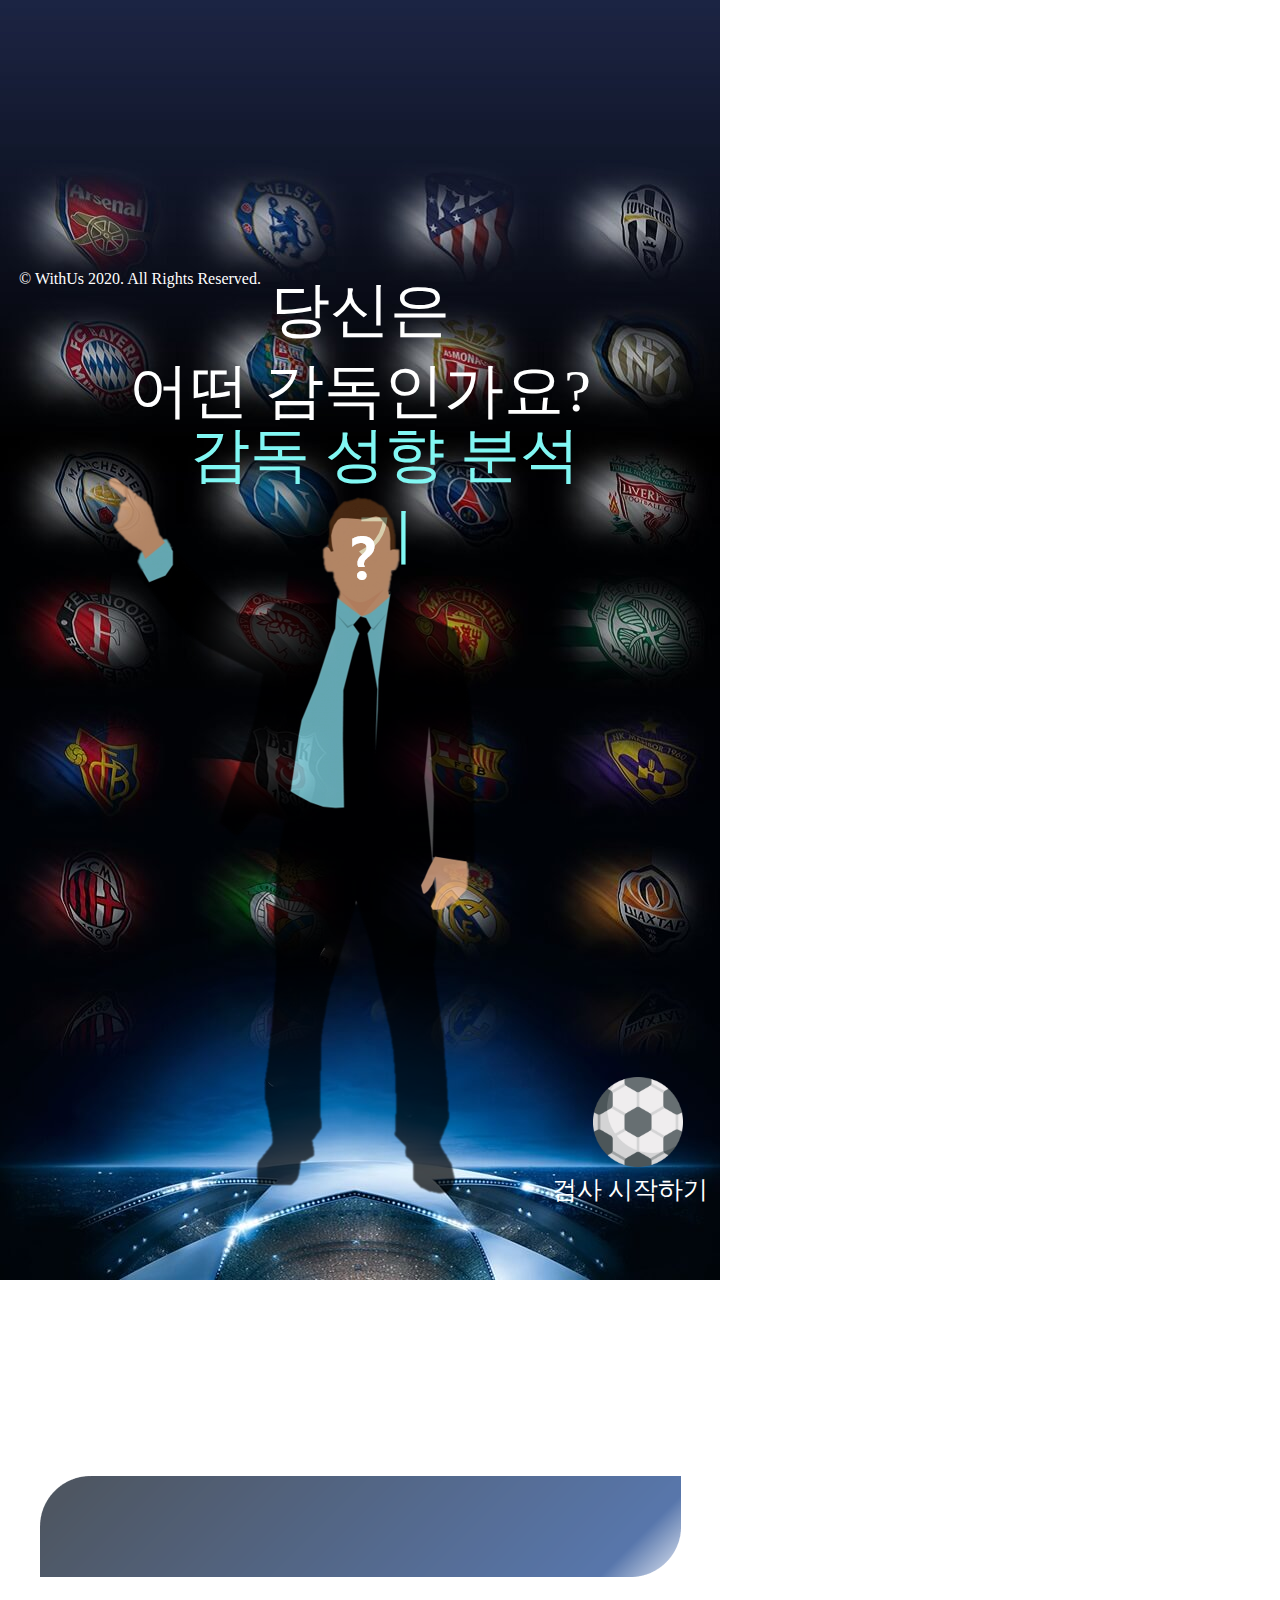
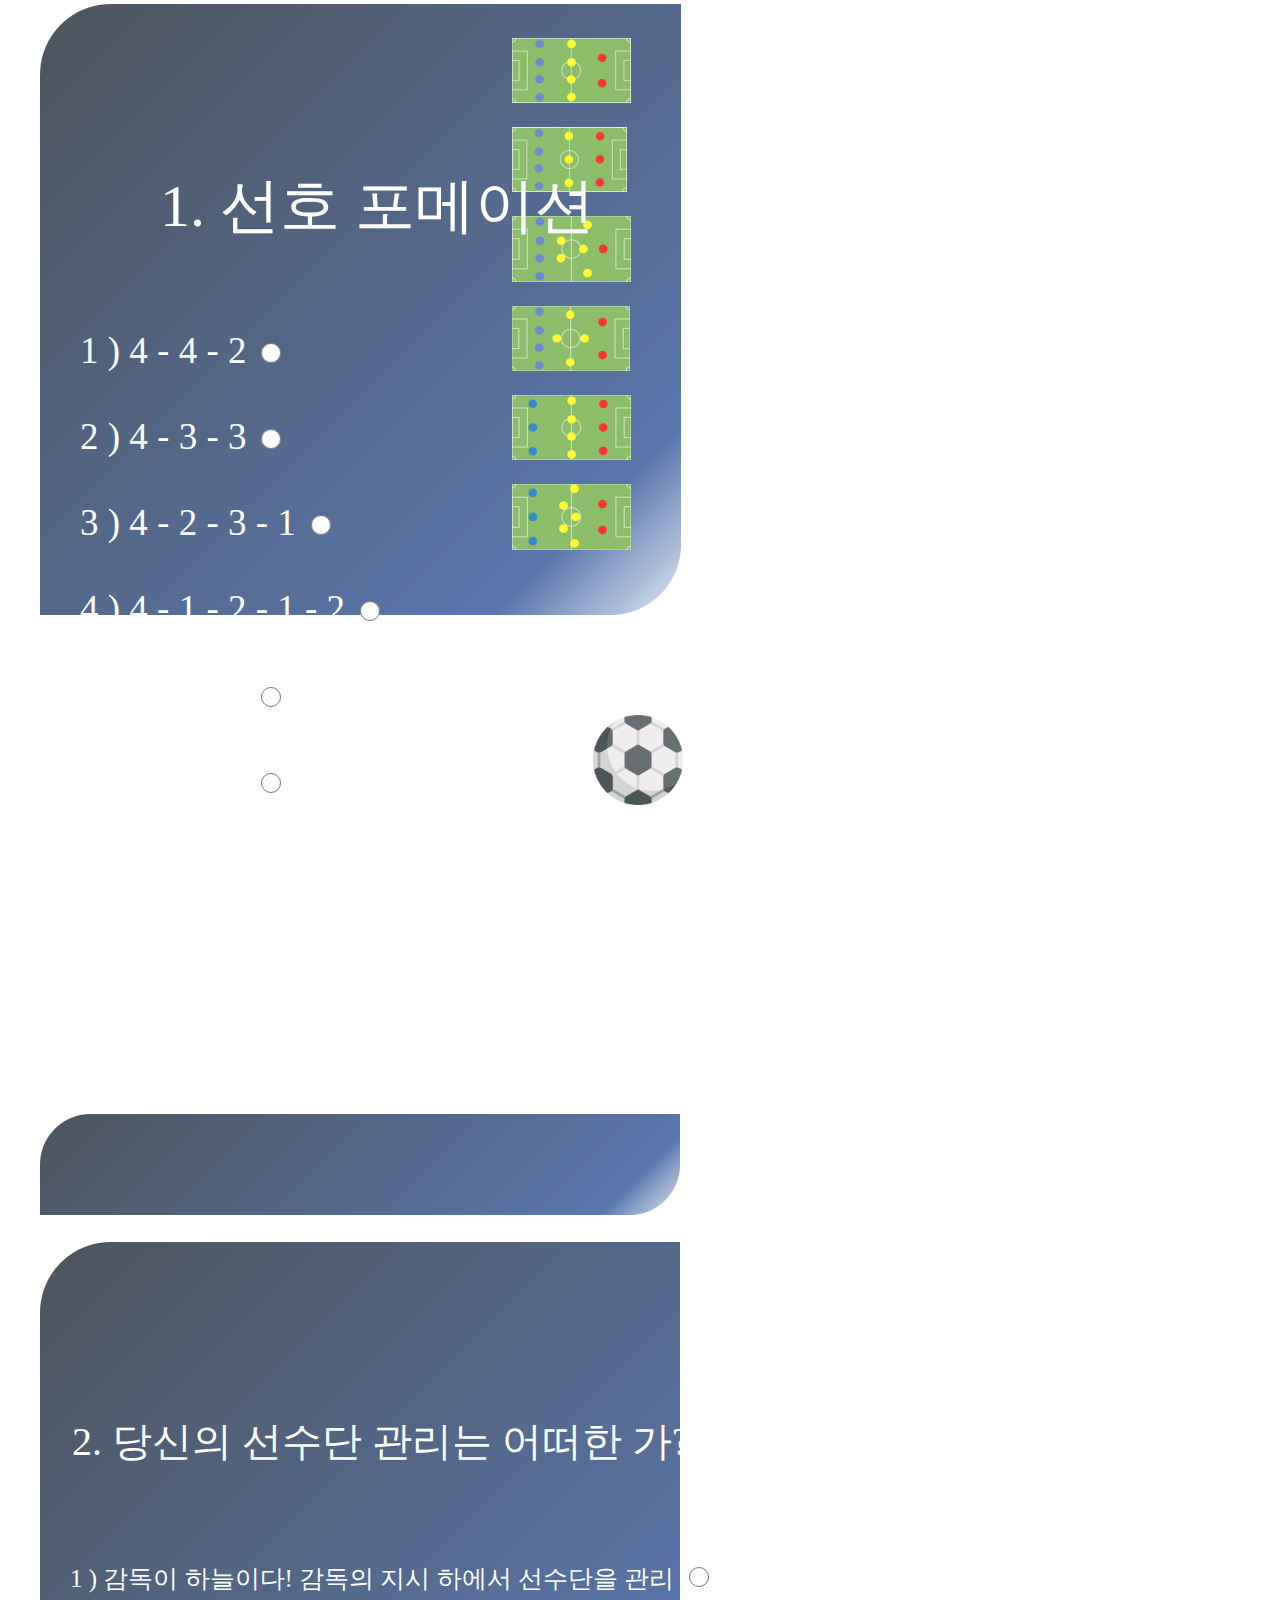
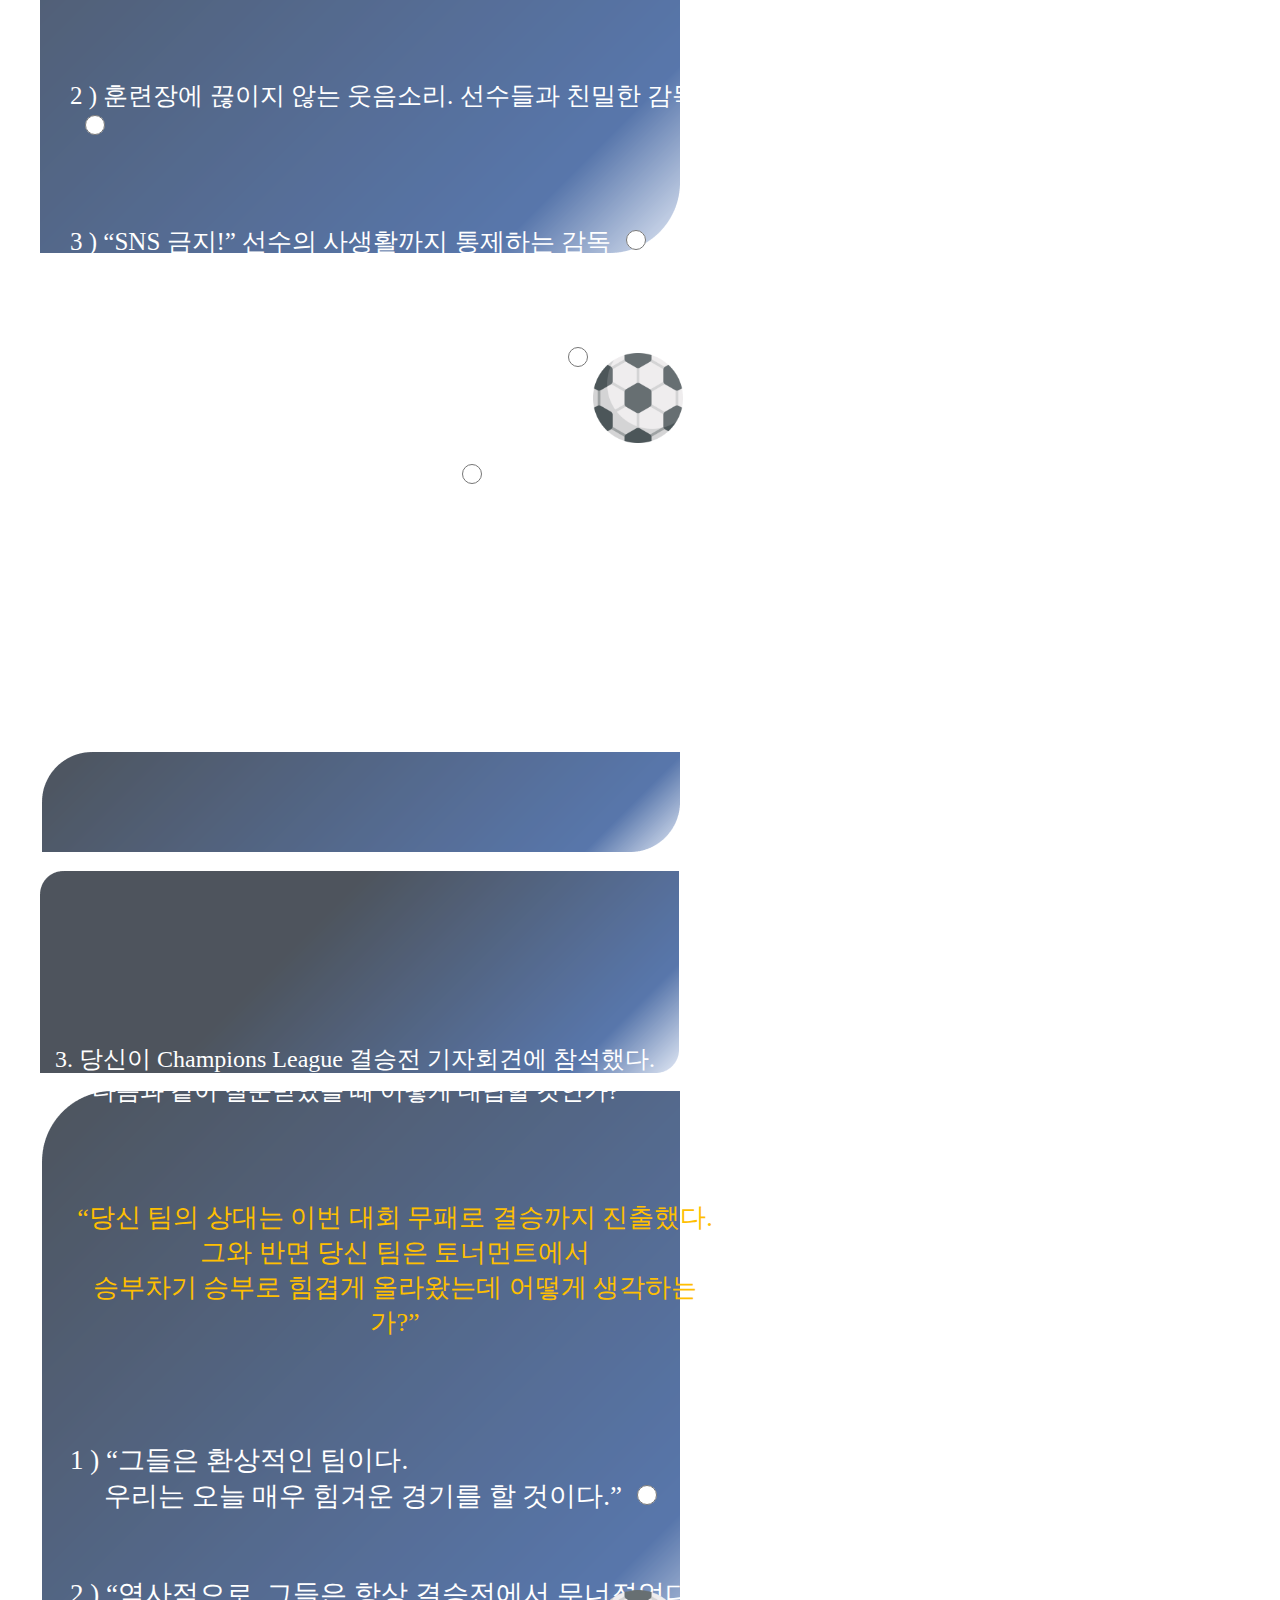
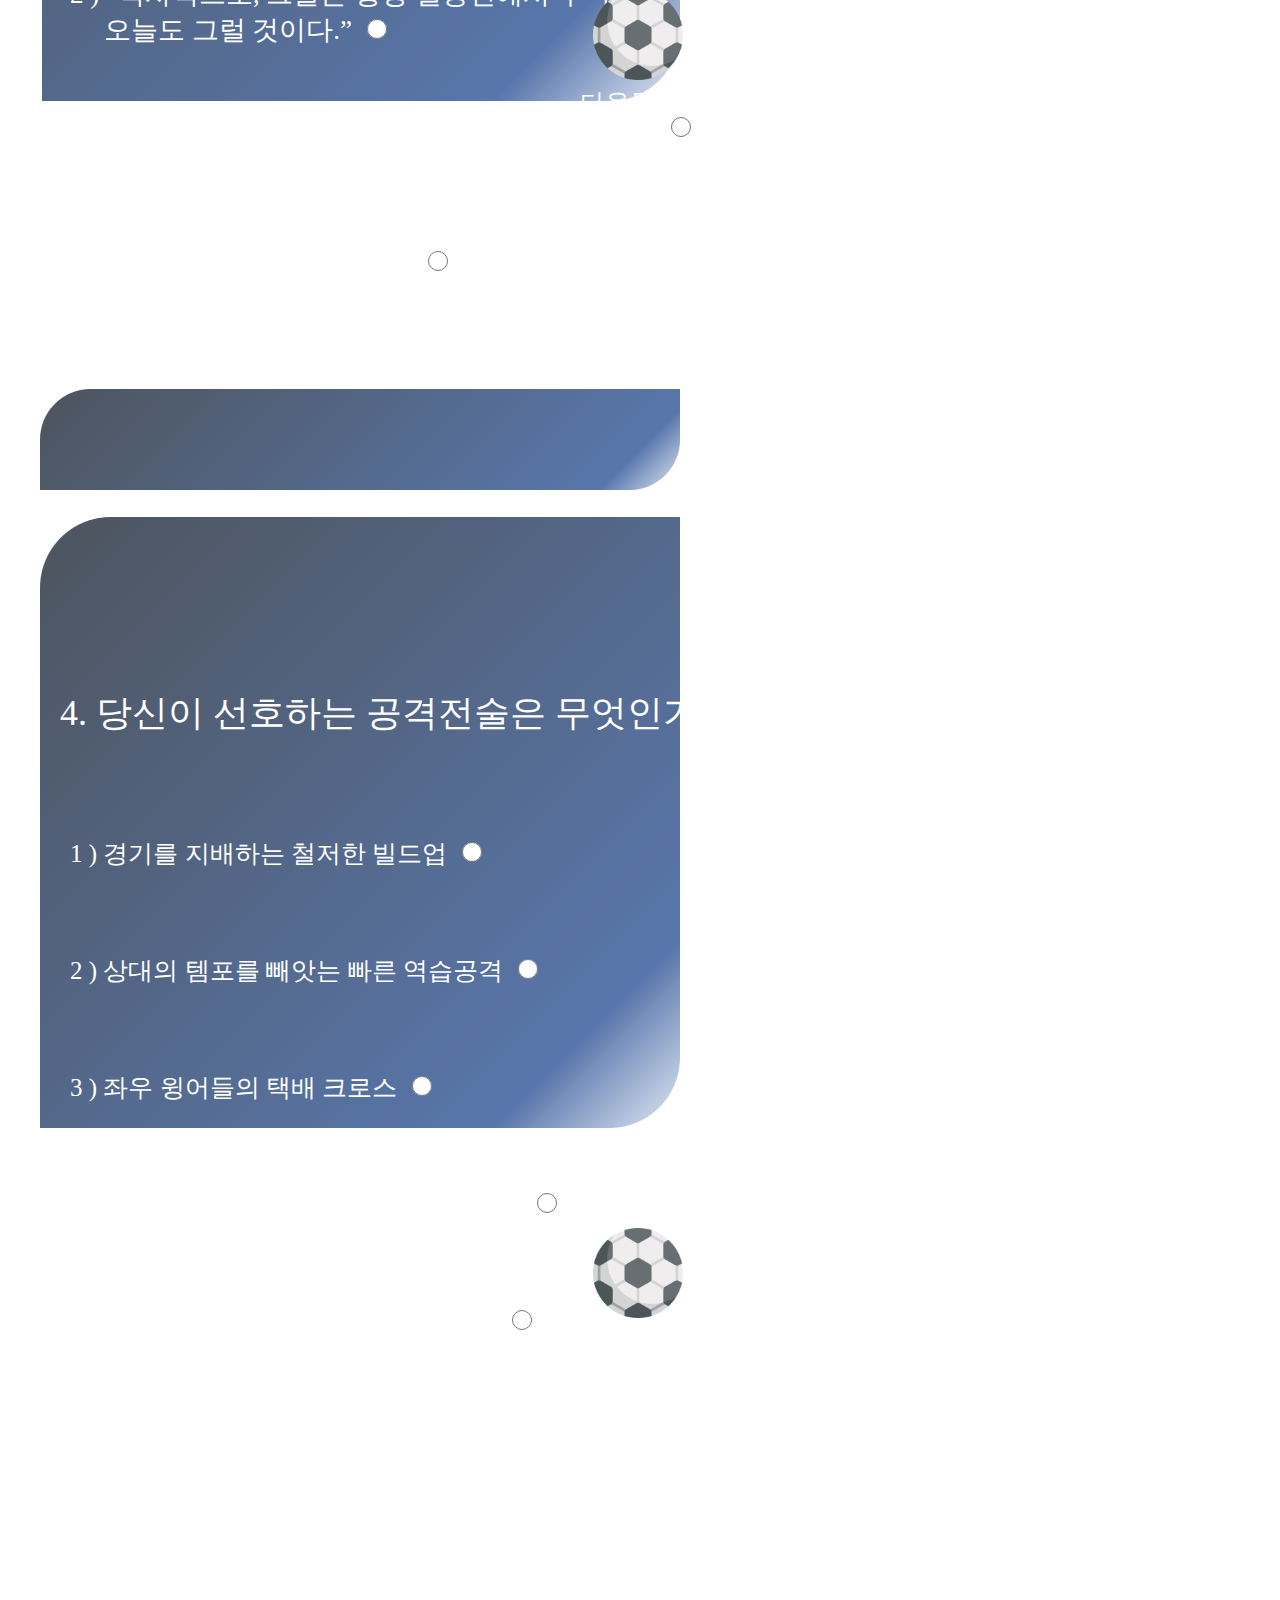
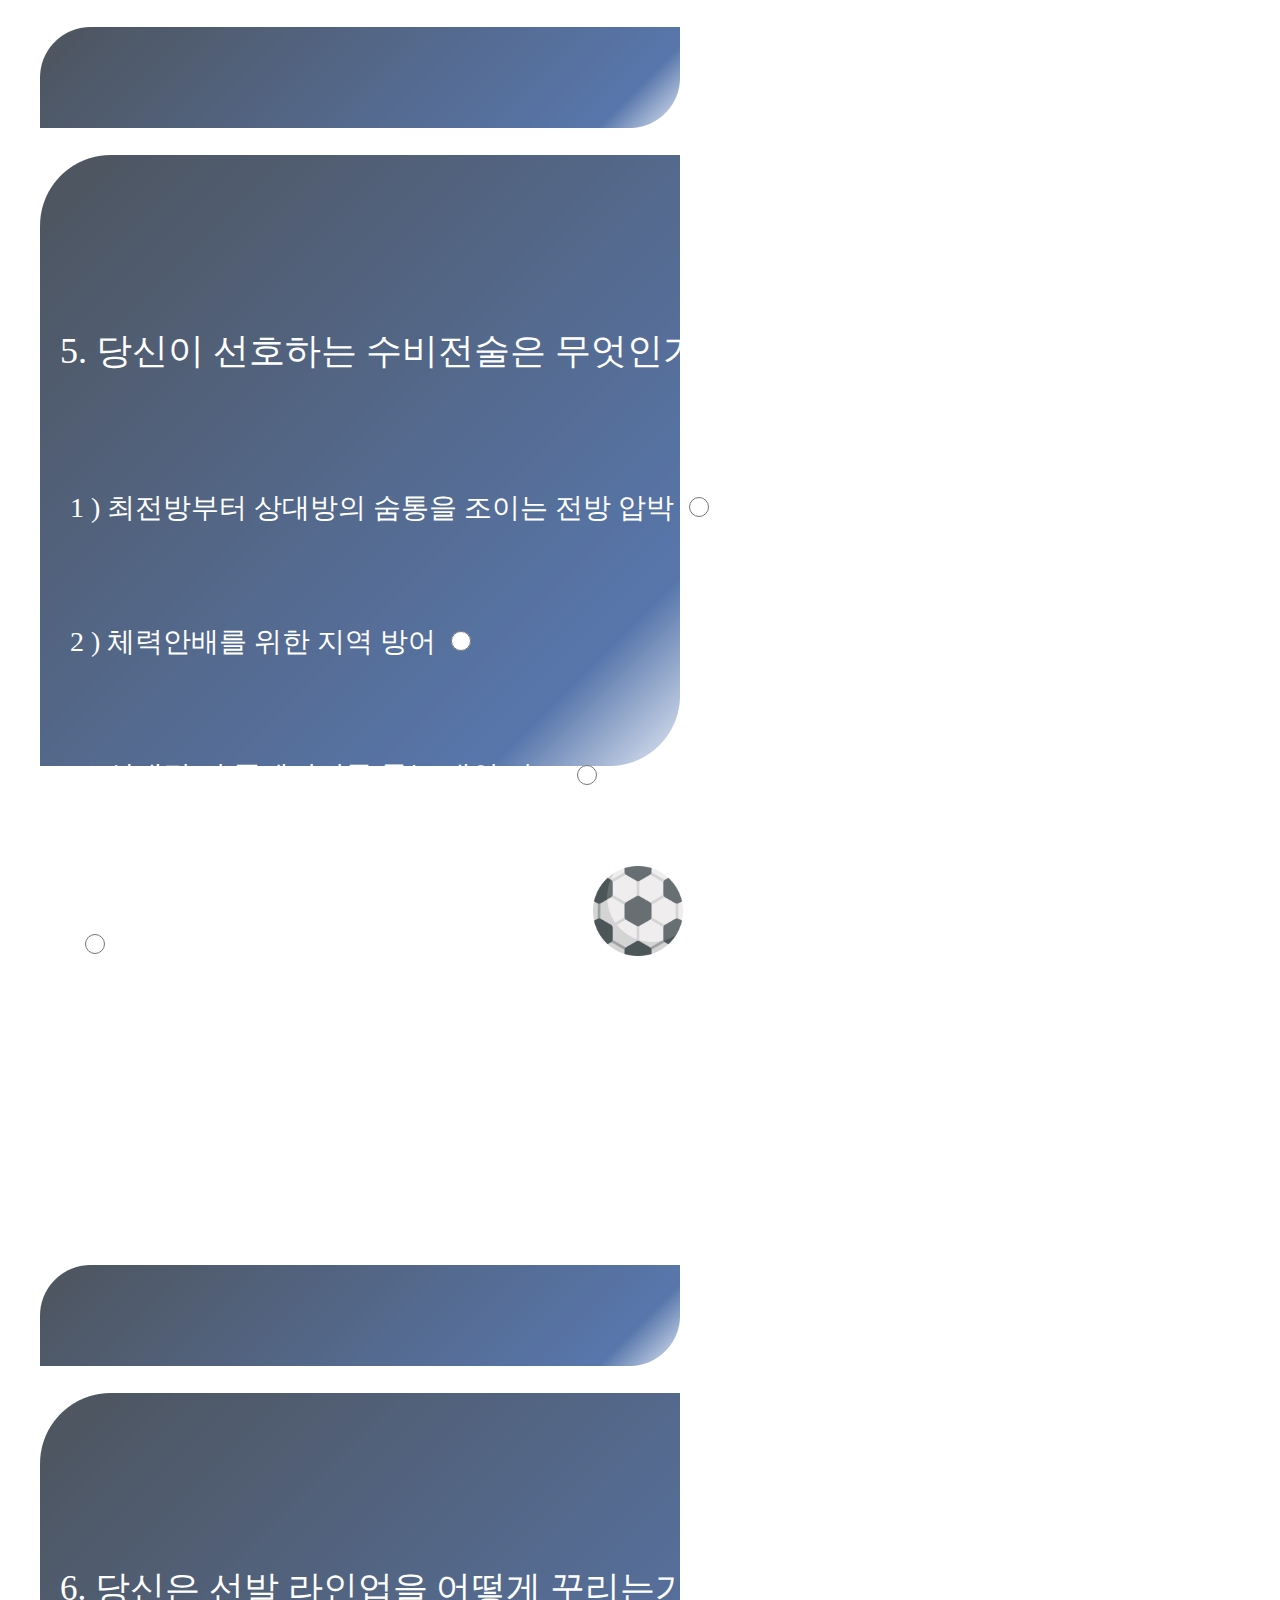
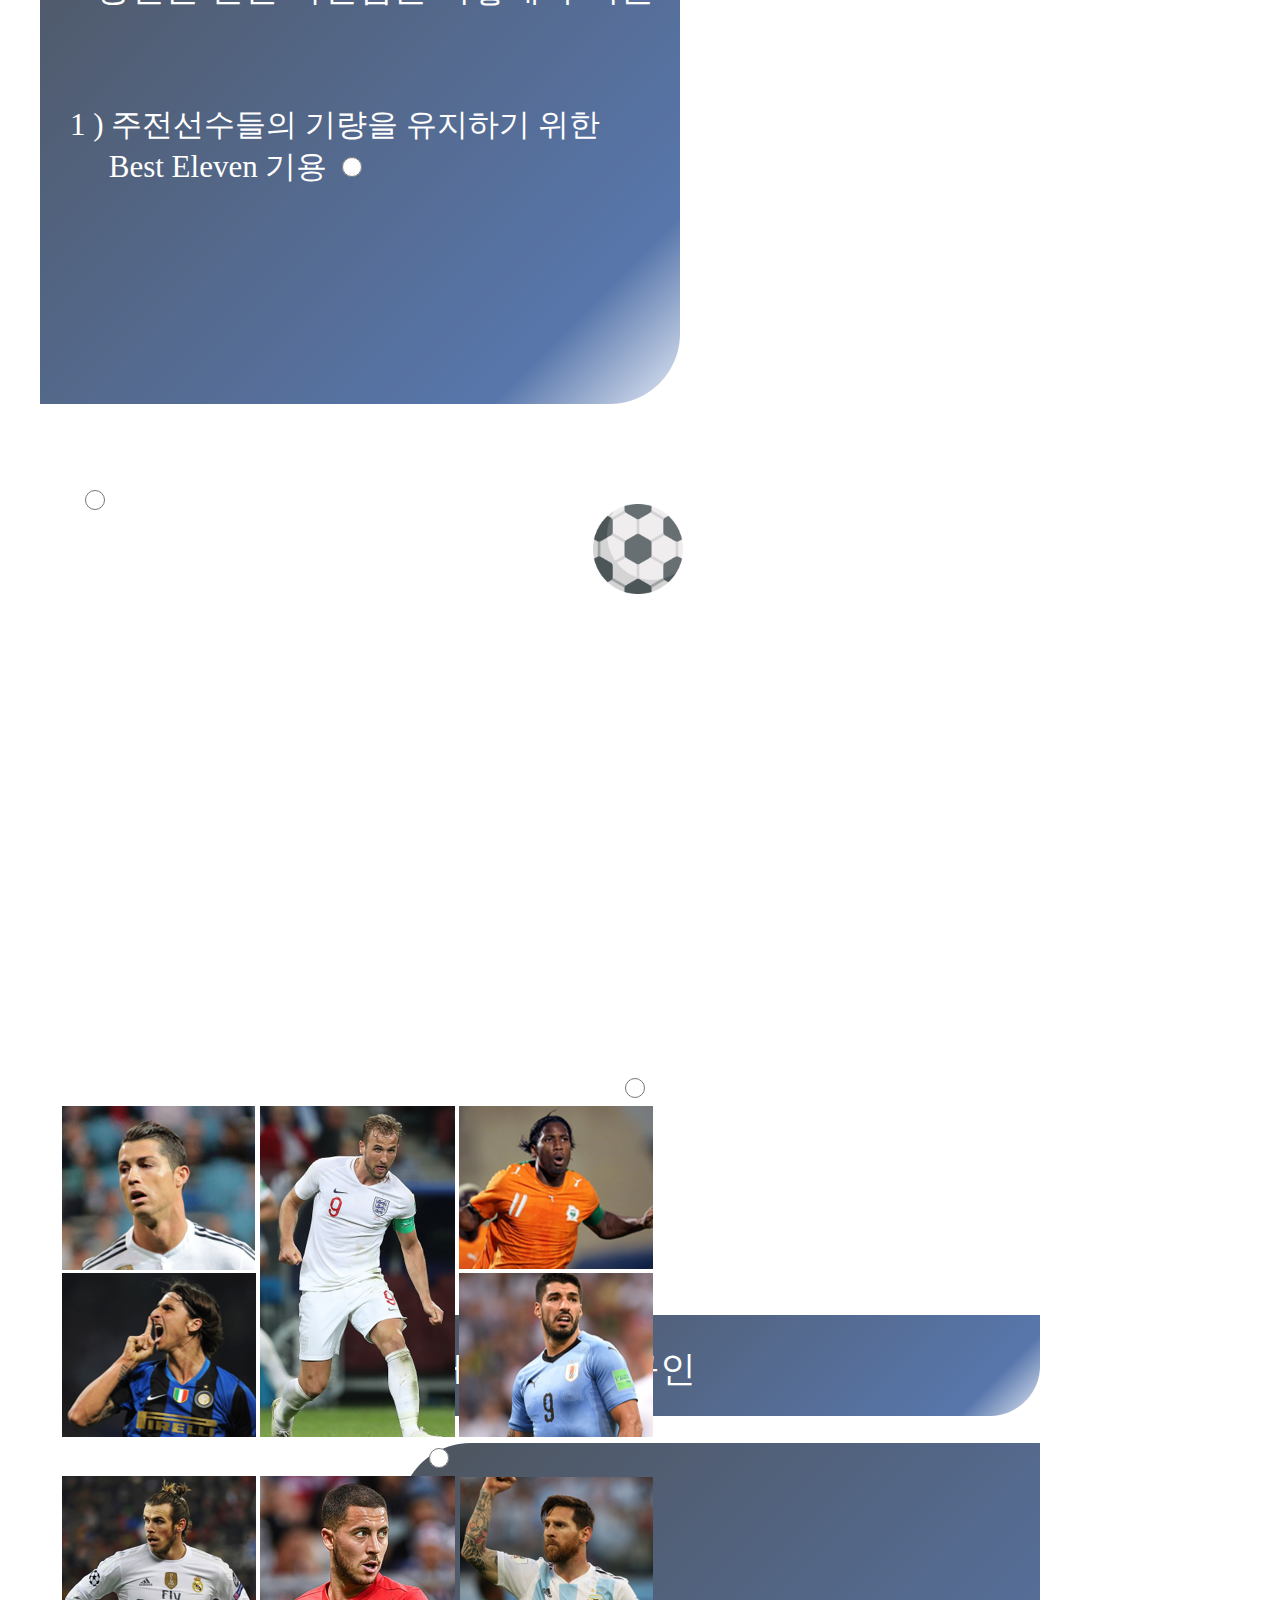
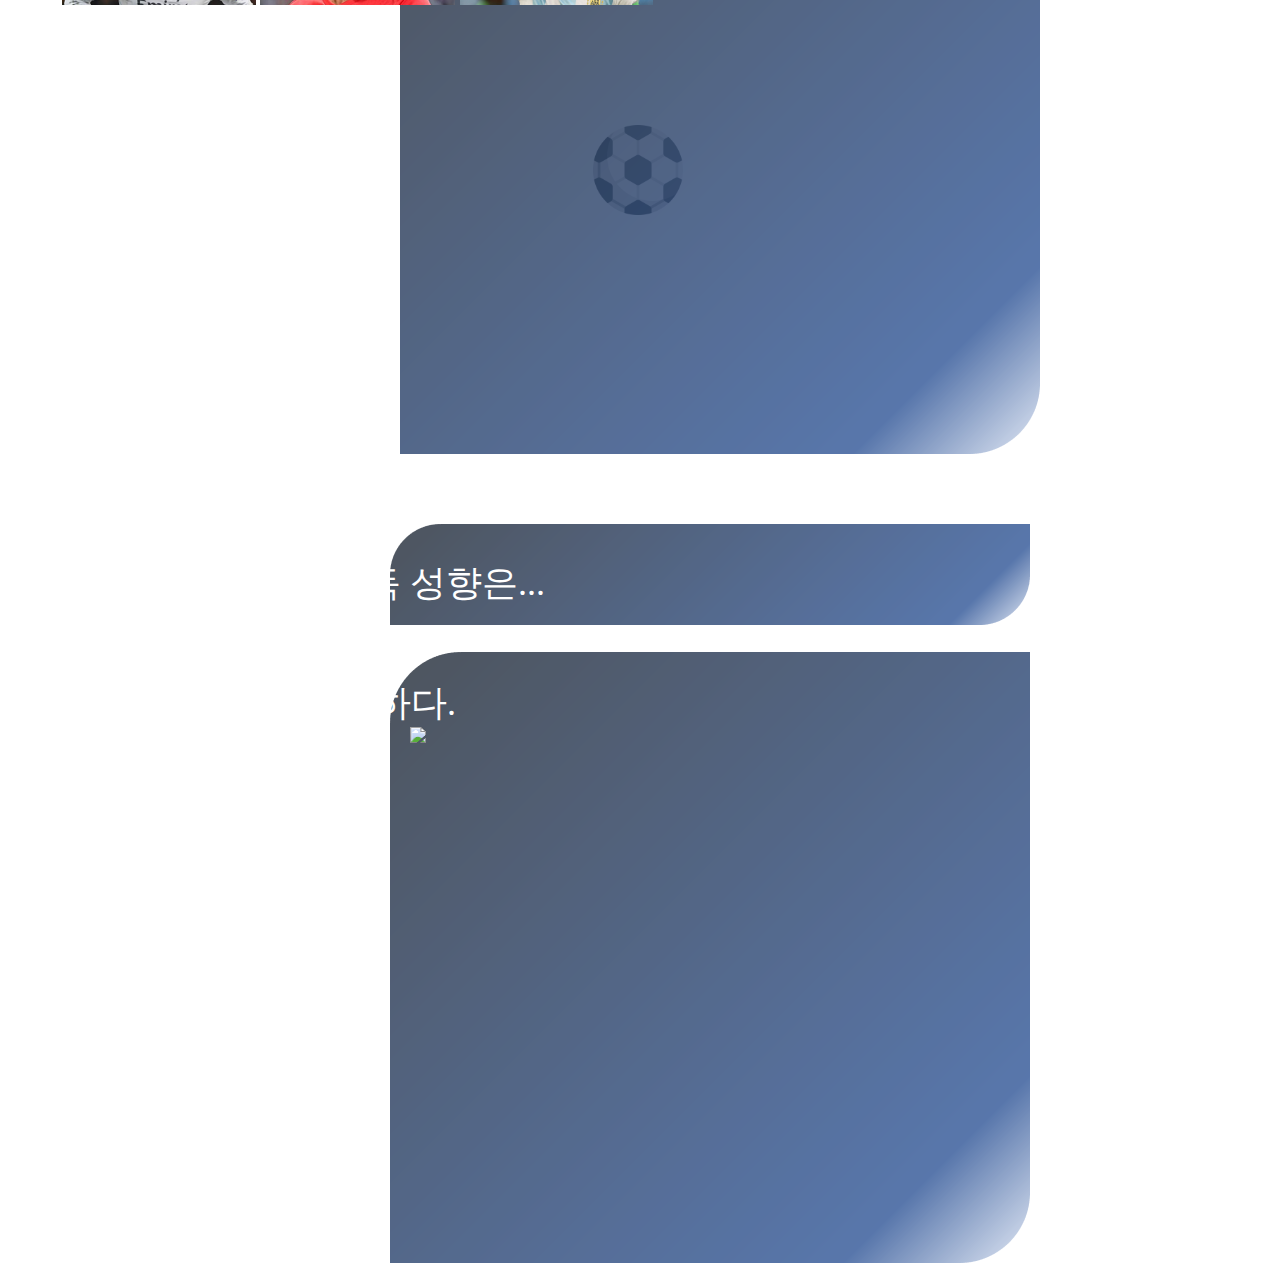
==== index.html @ d343cd3d "naver" ====
<!DOCTYPE html>
<html>
	<head>
		<meta charset="utf-8">
		<meta name="viewport" content="width=device-width, initial-scale=0.57, shrink-to-fit=no">
		<meta name="naver-site-verification" content="edd9a0bf244e8e4b642e17d4d8be46601f3caea8" />
		<meta property="og:type" content="website">
		<meta property="og:title" content="감독 성향 분석기(With Coach)">
		<meta property="og:url" content="https://withcoach.ga/">
		<meta property="og:description" content="나와 닮은 축구감독은 누구일까?">
		<meta property="og:image" content="img/thumbnail_c.png">
		
		<script data-ad-client="ca-pub-3063863898538581" async src="https://pagead2.googlesyndication.com/pagead/js/adsbygoogle.js"></script>
		
		<title>감독 성향 분석기</title>
		<link rel="stylesheet" type="text/css" href="https://cdn.jsdelivr.net/npm/slick-carousel@1.8.1/slick/slick.css"/> 
		<link rel="stylesheet" href="style.css">
		<script
  src="https://code.jquery.com/jquery-3.5.1.min.js"
  integrity="sha256-9/aliU8dGd2tb6OSsuzixeV4y/faTqgFtohetphbbj0="
  crossorigin="anonymous"></script>
		<script type="text/javascript" src="https://cdn.jsdelivr.net/npm/slick-carousel@1.8.1/slick/slick.min.js"></script>
		<script type="text/javascript" src="main.js"></script>
		<h1 id="kakao_ad2">
			<ins class="kakao_ad_area" style="display:none;" 
 				data-ad-unit    = "DAN-1hr86tdydwk6q" 
				data-ad-width   = "320" 
 				data-ad-height  = "50">
			</ins> 
			<script type="text/javascript" src="//t1.daumcdn.net/kas/static/ba.min.js" async></script>
		</h1>
	</head>
	<!-- Go to www.addthis.com/dashboard to customize your tools -->
	<script type="text/javascript" src="//s7.addthis.com/js/300/addthis_widget.js#pubid=ra-5ec3a054ad0914f4"></script>
		
	<body topmargin="0", leftmargin="0", rightmargin="0", marginheight="0">
	
		<div class="copy-right">© WithUs 2020. All Rights Reserved.</div>
		<div class = "big_title">감독 성향 분석기</div>
		<div class = "slick-next slick-arrow" style="display:none"></div>
		<section id="visual" class="visual">
			<div>
				<div class = "manager">당신은<br>어떤 감독인가요?<img src="slide/s1.png" alt=""></div>
				<div class="start">				
					<input id="result" type="image" src="img/ball.png" id="button1" onclick="button1_click();"/><br>
					<label id="result">검사 시작하기</label>
				</div>
			
			</div>
			
			
			<div class = "slide2">
				<div class = "slide2_text1">
					1. 선호 포메이션
				</div>
				<div class = "slide2_text2">
					<label for="q1_1"><br>1 ) 4 - 4 - 2</label><input id="q1_1" type="radio" name="q1" value="1"; /><br><br>
					<label for="q1_2">2 ) 4 - 3 - 3</label><input id="q1_2" type="radio" name="q1" value="2"/><br><br>
					<label for="q1_3">3 ) 4 - 2 - 3 - 1</label><input id="q1_3" type="radio" name="q1" value="3"/><br><br>
					<label for="q1_4">4 ) 4 - 1 - 2 - 1 - 2</label><input id="q1_4" type="radio" name="q1" value="4"/><br><br>
					<label for="q1_5">5 ) 3 - 4 - 3</label><input id="q1_5" type="radio" name="q1" value="5"/><br><br>
					<label for="q1_6">6 ) 3 - 5 - 2</label><input id="q1_6" type="radio" name="q1" value="6"/>

				</div>
				<img class="slide2_img" src="slide/s2.png" alt="">
				<div class="gotoCheck">				
					<input id="result" type="image" src="img/ball.png" id="button1" onclick="button1_click();"/><br>
					<label id="result">다음문항</label>
				</div>
			</div>
			
			<div class = "slide3">
				<div class="slide3_text1">
					2. 당신의 선수단 관리는 어떠한 가?
				</div>
				<div class="slide3_text2">
					<label for="q2_1"><br>1 ) 감독이 하늘이다! 감독의 지시 하에서 선수단을 관리</label><input id="q2_1" type="radio" name="q2" value="1"/><br><br><br><br>
					<label for="q2_2">2 ) 훈련장에 끊이지 않는 웃음소리. 선수들과 친밀한 감독</label><input id="q2_2" type="radio" name="q2" value="2"/><br><br><br><br>
					<label for="q2_3">3 ) “SNS 금지!” 선수의 사생활까지 통제하는 감독</label><input id="q2_3" type="radio" name="q2" value="3"/><br><br><br><br>
					<label for="q2_4">4 ) 선수에게 자율적으로 훈련을 맡기는 감독</label><input id="q2_4" type="radio" name="q2" value="4"/><br><br><br><br>
					<label for="q2_5">5 ) 감독으로써 책무만 다하는 감독</label><input id="q2_5" type="radio" name="q2" value="5"/><br><br>
				</div>
				<img class="slide3_img" src="slide/s3.png" alt="">
				<div class="gotoCheck">				
					<input id="result" type="image" src="img/ball.png" id="button1" onclick="button1_click();"/><br>
					<label id="result">다음문항</label>
				</div>
			</div>
			
			<div>
				<div class="slide4_text1">
					3. 당신이 Champions League 결승전 기자회견에 참석했다.<br>다음과 같이 질문받았을 때 어떻게 대답할 것인가?
				</div>
				<div class="slide4_text2">
					<br>“당신 팀의 상대는 이번 대회 무패로 결승까지 진출했다.
					<br>그와 반면 당신 팀은 토너먼트에서
					<br>승부차기 승부로 힘겹게 올라왔는데 어떻게 생각하는가?”
				</div>
				<div class="slide4_text3">
					<label for="q3_1"><br>1 ) “그들은 환상적인 팀이다.<br>&nbsp;&nbsp;&nbsp;&nbsp;&nbsp;우리는 오늘 매우 힘겨운 경기를 할 것이다.”</label><input id="q3_1" type="radio" name="q3"value="1"/><br><br><br>
					<label for="q3_2">2 ) “역사적으로, 그들은 항상 결승전에서 무너졌었다.<br>&nbsp;&nbsp;&nbsp;&nbsp;&nbsp;오늘도 그럴 것이다.”</label><input id="q3_2" type="radio" name="q3" value="2"/><br><br><br>
					<label for="q3_3">3 ) “우리는 우리가 준비해온 것을 보여줄 것이다.”</label><input id="q3_3" type="radio" name="q3" value="3"/><br><br><br>
					<label for="q3_4">4 ) “우리는 최고의 선수들을 갖고 있다.<br>&nbsp;&nbsp;&nbsp;&nbsp;&nbsp;그들은 오늘 해낼 것이다.”</label><input id="q3_4" type="radio" name="q3" value="4"/><br><br><br>
				</div>
				<img class="slide4_img" src="slide/s4.png" alt="">
				<div class="gotoCheck1">				
					<input id="result" type="image" src="img/ball.png" id="button1" onclick="button1_click();"/><br>
					<label id="result">다음문항</label>
				</div>
			</div>
			
			<div>
				<div class="slide5_text1">
					4. 당신이 선호하는 공격전술은 무엇인가?
				</div>
				<div class="slide3_text2">
					<label for="q4_1"><br>1 ) 경기를 지배하는 철저한 빌드업</label><input id="q4_1" type="radio" name="q4"value="1"/><br><br><br><br>
					<label for="q4_2">2 ) 상대의 템포를 빼앗는 빠른 역습공격</label><input id="q4_2" type="radio" name="q4"value="2"/><br><br><br><br>
					<label for="q4_3">3 ) 좌우 윙어들의 택배 크로스</label><input id="q4_3" type="radio" name="q4"value="3"/><br><br><br><br>
					<label for="q4_4">4 ) 수비라인을 파괴하는 공간침투 플레이</label><input id="q4_4" type="radio" name="q4"value="4"/><br><br><br><br>
					<label for="q4_5">5 ) 장신공격수를 이용한 포스트 플레이</label><input id="q4_5" type="radio" name="q4"value="5"/>
				</div>
				<img class="slide3_img" src="slide/s3.png" alt="">
				<div class="gotoCheck">				
					<input id="result" type="image" src="img/ball.png" id="button1" onclick="button1_click();"/><br>
					<label id="result">다음문항</label>
				</div>
			</div>
			
			<div>
				<div class="slide5_text1">
					5. 당신이 선호하는 수비전술은 무엇인가?
				</div>
				<div class="slide6_text2">
					<label for="q5_1"><br>1 ) 최전방부터 상대방의 숨통을 조이는 전방 압박</label><input id="q5_1" type="radio" name="q5"value="1"/><br><br><br><br>
					<label for="q5_2">2 ) 체력안배를 위한 지역 방어</label><input id="q5_2" type="radio" name="q5"value="2"/><br><br><br><br>
					<label for="q5_3">3 ) 상대팀 키 플레이어를 묶는 대인 마크</label><input id="q5_3" type="radio" name="q5"value="3"/><br><br><br><br>
					<label for="q5_4">4 ) 철저한 수비간격으로 틈을 주지 않는 두 줄 수비</label><input id="q5_4" type="radio" name="q5"value="4"/>
				</div>
				<img class="slide3_img" src="slide/s3.png" alt="">
				<div class="gotoCheck">				
					<input id="result" type="image" src="img/ball.png" id="button1" onclick="button1_click();"/><br>
					<label id="result">다음문항</label>
				</div>
			</div>
			
			<div>
				<div class="slide7_text1">
					6. 당신은 선발 라인업을 어떻게 꾸리는가?
				</div>
				<div class="slide7_text2">
					<label for="q6_1"><br>1 ) 주전선수들의 기량을 유지하기 위한<br>&nbsp;&nbsp;&nbsp;&nbsp;&nbsp;Best Eleven 기용</label><input id="q6_1" type="radio" name="q6"value="1"/><br><br><br><br><br><br><br><br>
					<label for="q6_2">2 ) 소속팀 선수들의 체력안배를 위한 로테이션</label><input id="q6_2" type="radio" name="q6"value="2"/><br><br>
				</div>
				<img class="slide3_img" src="slide/s3.png" alt="">
				<div class="gotoCheck">				
					<input id="result" type="image" src="img/ball.png" id="button1" onclick="button1_click();"/><br>
					<label id="result">다음문항</label>
				</div>
			</div>
			
			<div>
				<div class="slide5_text1">
					7. 당신의 전술의 키 플레이어는 누구인가?
				</div>
				
						
				
				<img class="slide8_1_img" src="slide/s3.png" alt="">
				
				<div class="scrollBox">
					<div style="overflow:auto; height:560px; width:720px;">
						
						<div class="slide8_text2">
							<label for="q7_1"><br>1 ) 온몸이 무기다! 환상적인 마무리를 가진 골게터</label><input id="q7_1" type="radio" name="q7" value="1"/>
							<img class="slide8_2_img" src="slide/s8_1.png" alt="">
							<label for="q7_2"><br>2 ) 상대팀의 수비를 휘젓는 크랙</label><input id="q7_2" type="radio" name="q7" value="2"/>
							<img class="slide8_2_img" src="slide/s8_2.png" alt="">
							<label for="q7_3"><br>3 ) 경기를 조율하며 환상적인 볼 배급을 하는 패스마스터</label><input id="q7_3" type="radio" name="q7" value="3"/>
							<img class="slide8_2_img" src="slide/s8_3.png" alt="">
							<label for="q7_4"><br>4 ) 상대방 중원을 박살내는 박스 투 박스 미드필더</label><input id="q7_4" type="radio" name="q7" value="4"/>
							<img class="slide8_2_img" src="slide/s8_4.png" alt="">
							<label for="q7_5"><br>5 ) 채찍 같은 크로스로 공격루트를 주도하는 슈퍼풀백</label><input id="q7_5" type="radio" name="q7" value="5"/>
							<img class="slide8_2_img" src="slide/s8_5.png" alt="">
						</div>
						
					</div>
				</div>
				
				<div class = "gotoResult">
					<input id="result" type="image" src="img/ball.png" id="button2" onclick="button2_click();"/><br>
					<label id="result">결과 분석하기</label>
				</div>
				
			</div>
			
			<div>
				<div class="slide9_text1">
					당신의 감독 성향은...
				</div>
				<div class="slide9_text2">
					<a id="slide9_coach" >~</a> 감독과 <a1 id="slide9_coach_p">~</a1> % 유사하다.	
				</div>
				<div>
					<p id="slide9_detail" style="width:320px" >"~"</p>
				</div>
				<div class="slide9_text4">
					2위"<a id="slide9_second" >~</a>":<a1 id="slide9_second_p">~</a1>%
				</div>
				<div class="slide9_text5">
					3위"<a id="slide9_third" >~</a>":<a1 id="slide9_third_p">~</a1>%
				</div>
				<img calss="slide9_img_1" id="coach_img" src= "~" >
				<img class="slide9_img_2" src="slide/s3.png" alt="">
				<div>
                <!-- Go to www.addthis.com/dashboard to customize your tools -->
                <div class="addthis_inline_share_toolbox"></div>
            
				</div>
			</div>
			
		</section>
		
		<div id="kakao_ad1">
			<ins class="kakao_ad_area1" style="display:none;" 
			data-ad-unit    = "DAN-t843r8v1vjn8" 
			data-ad-width   = "320" 
			data-ad-height  = "100"></ins> 
			<script type="text/javascript" src="//t1.daumcdn.net/kas/static/ba.min.js" async></script>
	
		</div>
		<div id="kakao_ad1">
			<ins class="kakao_ad_area" style="display:none;" 
			 data-ad-unit    = "DAN-vb6d4674gmzp" 
			 data-ad-width   = "320" 
			 data-ad-height  = "50"></ins> 
			<script type="text/javascript" src="//t1.daumcdn.net/kas/static/ba.min.js" async></script>
		</div>
		
		
		
		<div id="disqus_thread"></div>
		<script>

		/**
		*  RECOMMENDED CONFIGURATION VARIABLES: EDIT AND UNCOMMENT THE SECTION BELOW TO INSERT DYNAMIC VALUES FROM YOUR PLATFORM OR CMS.
		*  LEARN WHY DEFINING THESE VARIABLES IS IMPORTANT: https://disqus.com/admin/universalcode/#configuration-variables*/
		/*
		var disqus_config = function () {
		this.page.url = PAGE_URL;  // Replace PAGE_URL with your page's canonical URL variable
		this.page.identifier = PAGE_IDENTIFIER; // Replace PAGE_IDENTIFIER with your page's unique identifier variable
		};
		*/
		(function() { // DON'T EDIT BELOW THIS LINE
		var d = document, s = d.createElement('script');
		s.src = 'https://coach-tester.disqus.com/embed.js';
		s.setAttribute('data-timestamp', +new Date());
		(d.head || d.body).appendChild(s);
		})();
		</script>
		<noscript>Please enable JavaScript to view the <a href="https://disqus.com/?ref_noscript">comments powered by Disqus.</a>				</noscript>
                    
		
		
	<script type="text/javascript">
		$('.visual').slick();
	</script>
	
	</body>
	<div>
         <ins class="kakao_ad_area" style="display:none;" 
          data-ad-unit    = "DAN-ubrfni2s3p7p" 
          data-ad-width   = "300" 
          data-ad-height  = "250"></ins> 
         <script type="text/javascript" src="//t1.daumcdn.net/kas/static/ba.min.js" async></script>
      </div>      
</html>
---- style.css ----
.big_title{position:absolute; margin-top:145px; margin-left:170px; width:430px; font-size:60px; color:#81F7F3; font-family: 'Cafe24Ohsquare';}

#kakao_ad2{position:absolute}

#disqus_thread{margin-top:60px;}

.at-share-btn-elements{margin-top:1045px; text-align:center;}

.copy-right{position:absolute; color:#fff; width: 500px; margin-left:-110px;}
.visual{
	position:relative;
	padding:0;
	width:720px;
}
input {
 	width:20px;
	height:20px;
	margin-left:15px;
}
.visual button {
	position:relative; 
	z-index:10; top:100%; 
	transform:translateY(-50%); 
	width:71px; height:71px;
	background:rgba(0,0,0,0);
	border:none;
	text-indent:-9999px;
}
.visual button.slick-prev {width:0;height:0; background-image : url(img/prev.png);}
.visual button.slick-next {width:0;height:0; background-image : url(img/next.png);}
.slider{width:720px;}
body {
	background-image : url("img/main.jpg");
	text-align:center;
	background-repeat:no-repeat;
	margin: 0 auto;
}
.manager{margin-top:270px; font-size:60px; color:#fff; font-family: 'Cafe24Ohsquare'}

.slide2_img{margin-top:270px; opacity: 0.8; display:block; margin-left:auto; margin-right:auto;z-index:0}
.slide2_text1{margin-top:290px; margin-left:160px; position:absolute; color:#fff; font-size:60px; font-family: 'Cafe24Ohsquare'; z-index:10;}
.slide2_text2{margin-top:410px; margin-left:80px; position:absolute; text-align:left; color:#fff; font-size:37px; font-family: 'Cafe24Ohsquare';z-index:10; }

.slide3_img{margin-top:270px;  opacity: 0.8; display:block; margin-left:auto; margin-right:auto;}
.slide3_text1{margin-top:300px; margin-left:72px; position:absolute; color:#fff; font-size:40px; font-family: 'Cafe24Ohsquare'; z-index:10;}
.slide3_text2{margin-top:420px; margin-left:70px; position:absolute; text-align:left; color:#fff; font-size:25px; font-family:'Cafe24Ohsquare';z-index:10;}

.slide4_img{margin-top:270px;opacity: 0.8; display:block; margin-left:auto; margin-right:auto;}
.slide4_text1{margin-top:291px; margin-left:55px; position:absolute; color:#fff; font-size:24px; font-family: 'Cafe24Ohsquare'; z-index:10;}
.slide4_text2{margin-top:418px; margin-left:70px; position:absolute; text-align:center; color:#fff; font-size:26px; font-family:'Cafe24Ohsquare';z-index:10; color:#FFBF00;}
.slide4_text3{margin-top:659px; margin-left:70px; position:absolute; text-align:left; color:#fff; font-size:27px; font-family:'Cafe24Ohsquare';z-index:10;}

.slide5_text1{margin-top:300px; margin-left:60px; position:absolute; color:#fff; font-size:36px; font-family: 'Cafe24Ohsquare'; z-index:10;}

.slide6_text2{margin-top:430px; margin-left:70px; position:absolute; text-align:left; color:#fff; font-size:28px; font-family:'Cafe24Ohsquare';z-index:10;}

.slide7_text1{margin-top:300px; margin-left:60px; position:absolute; color:#fff; font-size:35px; 
	font-family:'Cafe24Ohsquare'; z-index:10;}
.slide7_text2{margin-top:403px; margin-left:70px; position:absolute; text-align:left; color:#fff; font-size:31px; font-family:'Cafe24Ohsquare';z-index:10;}

.slide8_1_img{margin-top:270px; margin-left:40px; position:absolute; opacity: 0.8;}

.slide8_2_img{position:relative}
.slide8_text1{margin-top:300px; margin-left:48px; position:absolute; color:#fff; font-size:36px; font-family: 'Cafe24Ohsquare';}
.slide8_text2{position:relative; text-align:left; color:#fff; font-size:25px; font-family:'Cafe24Ohsquare';z-index:13;}

.scrollBox{margin-left:62px; margin-top:412px; width:592px; height:560px; overflow:hidden;}


.slide9_text1{margin-top:305px; margin-left:212px; position:absolute; color:#fff; font-size:36px; font-family: 'Cafe24Ohsquare'; z-index:10;}

.slide9_text2{margin-top:425px; margin-left:90px; position:absolute; text-align:left; color:#fff; font-size:36px; font-family:'Cafe24Ohsquare';z-index:10;}

p {margin-top:473px; margin-left:320px; position:absolute; text-align:left; color:#fff; font-size:23px; font-family:'Cafe24Ohsquare';z-index:10;}
.slide9_text4{margin-top:900px; margin-left:46px; position:absolute; text-align:left; color:#fff; font-size:25px; font-family:'Cafe24Ohsquare';z-index:10;}

.slide9_text5{margin-top:950px; margin-left:46px; position:absolute; text-align:left; color:#fff; font-size:25px; font-family:'Cafe24Ohsquare';z-index:10;}
.slide9_img_2{margin-top:270px; margin-left:30px; position:absolute; opacity: 0.8;	}
.slide9_img_1{margin-top:473px; margin-left:65px; position:absolute; max-width:300px; height:auto; z-index:10;}
#coach_img{margin-top:473px; margin-left:50px; position:absolute; max-width:300px; height:400px; z-index:11;}

.gotoResult{
	margin-top:120px; text-align:center; color:#fff; font-size:25px; font-family:'Cafe24Ohsquare';z-index:20; width:175%; height:30%;
}

.gotoResult input {width:90px; height:90px;z-index:50}

.start{margin-top:-164px; text-align:center; color:#fff; font-size:25px; font-family:'Cafe24Ohsquare';z-index:20; width:175%; height:30%;position:relative;
}
.start input {width:90px; height:90px;z-index:50}

.gotoCheck{margin-top:100px; text-align:center; color:#fff; font-size:25px; font-family:'Cafe24Ohsquare';z-index:50; width:175%; height:30%;position:relative;}

.gotoCheck input {width:90px; height:90px;z-index:50}

.gotoCheck1{margin-top:-111px; text-align:center; color:#fff; font-size:25px; font-family:'Cafe24Ohsquare';z-index:50; width:175%; height:30%;position:relative;}

.gotoCheck1 input {width:90px; height:90px;z-index:50}

@font-face { font-family: 'Cafe24Ohsquare'; src: url('https://cdn.jsdelivr.net/gh/projectnoonnu/noonfonts_2001@1.1/Cafe24Ohsquare.woff') format('woff'); font-weight: normal; font-style: normal; }
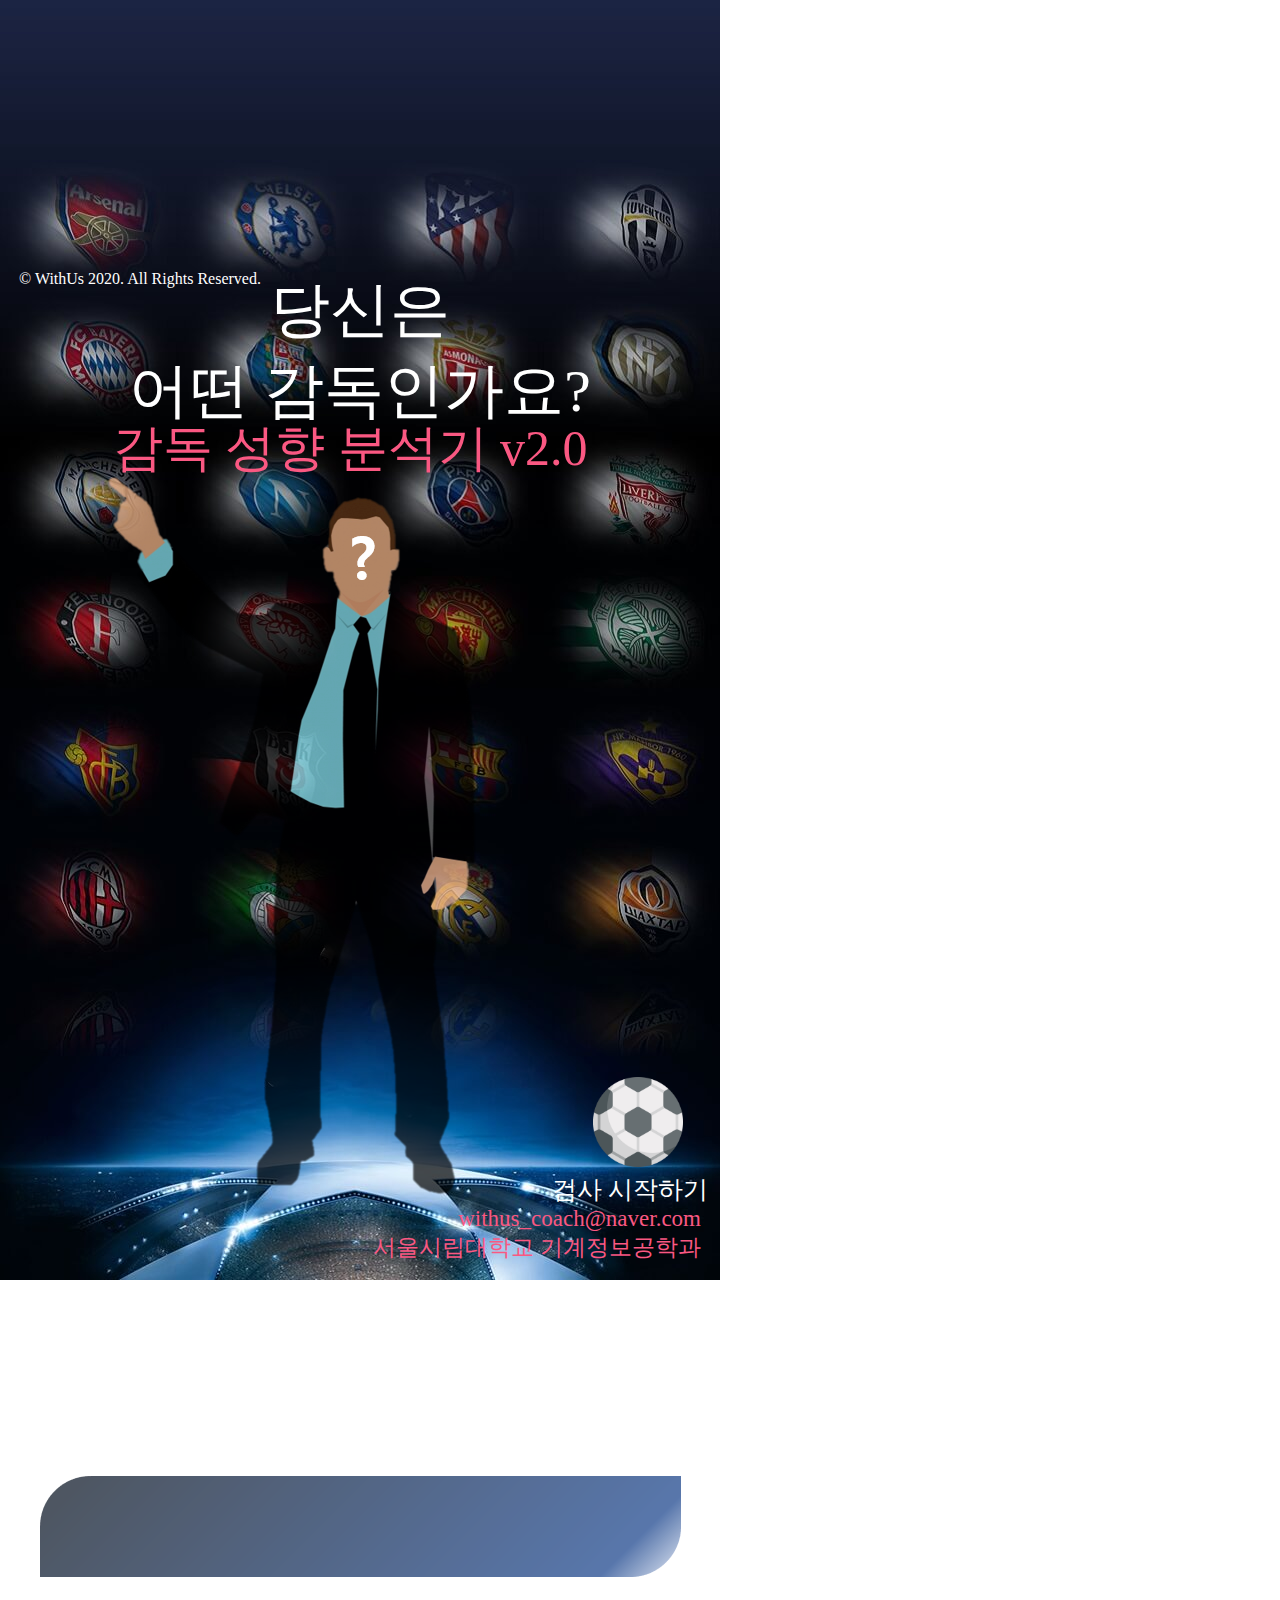
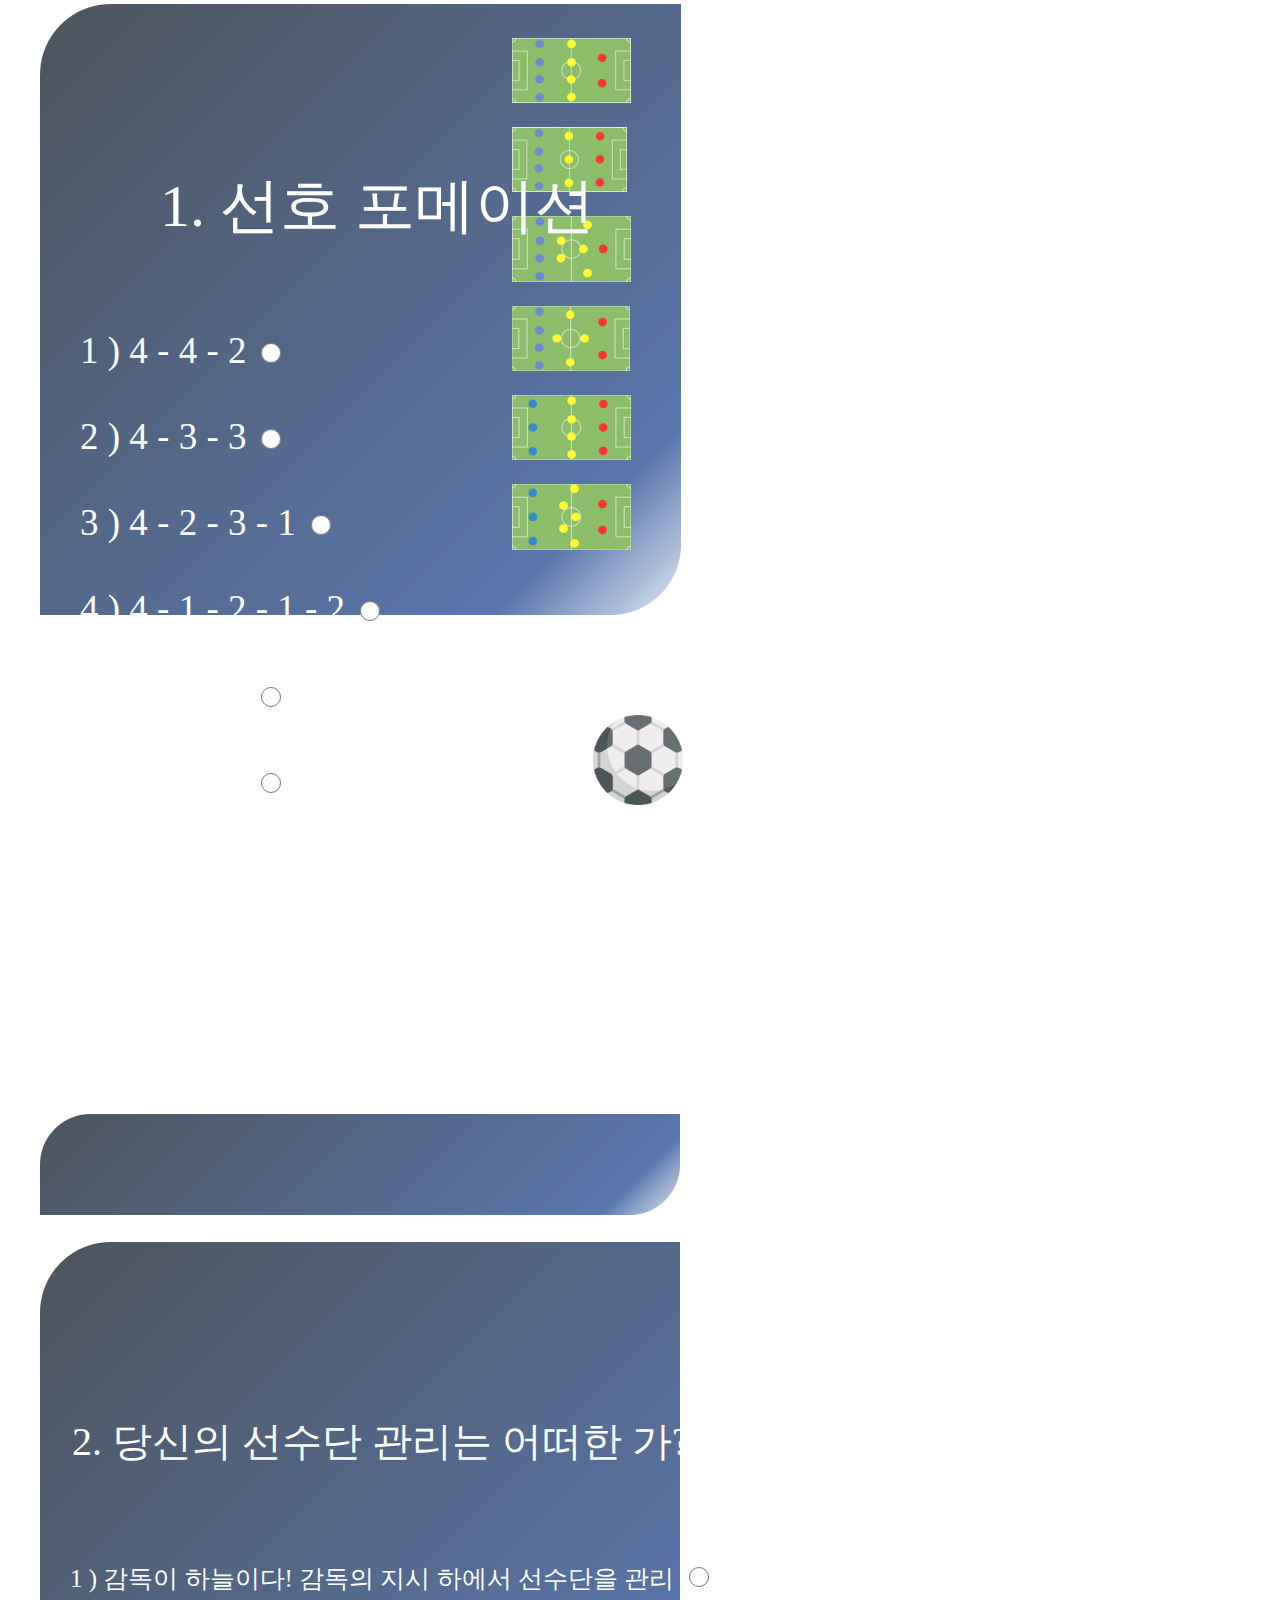
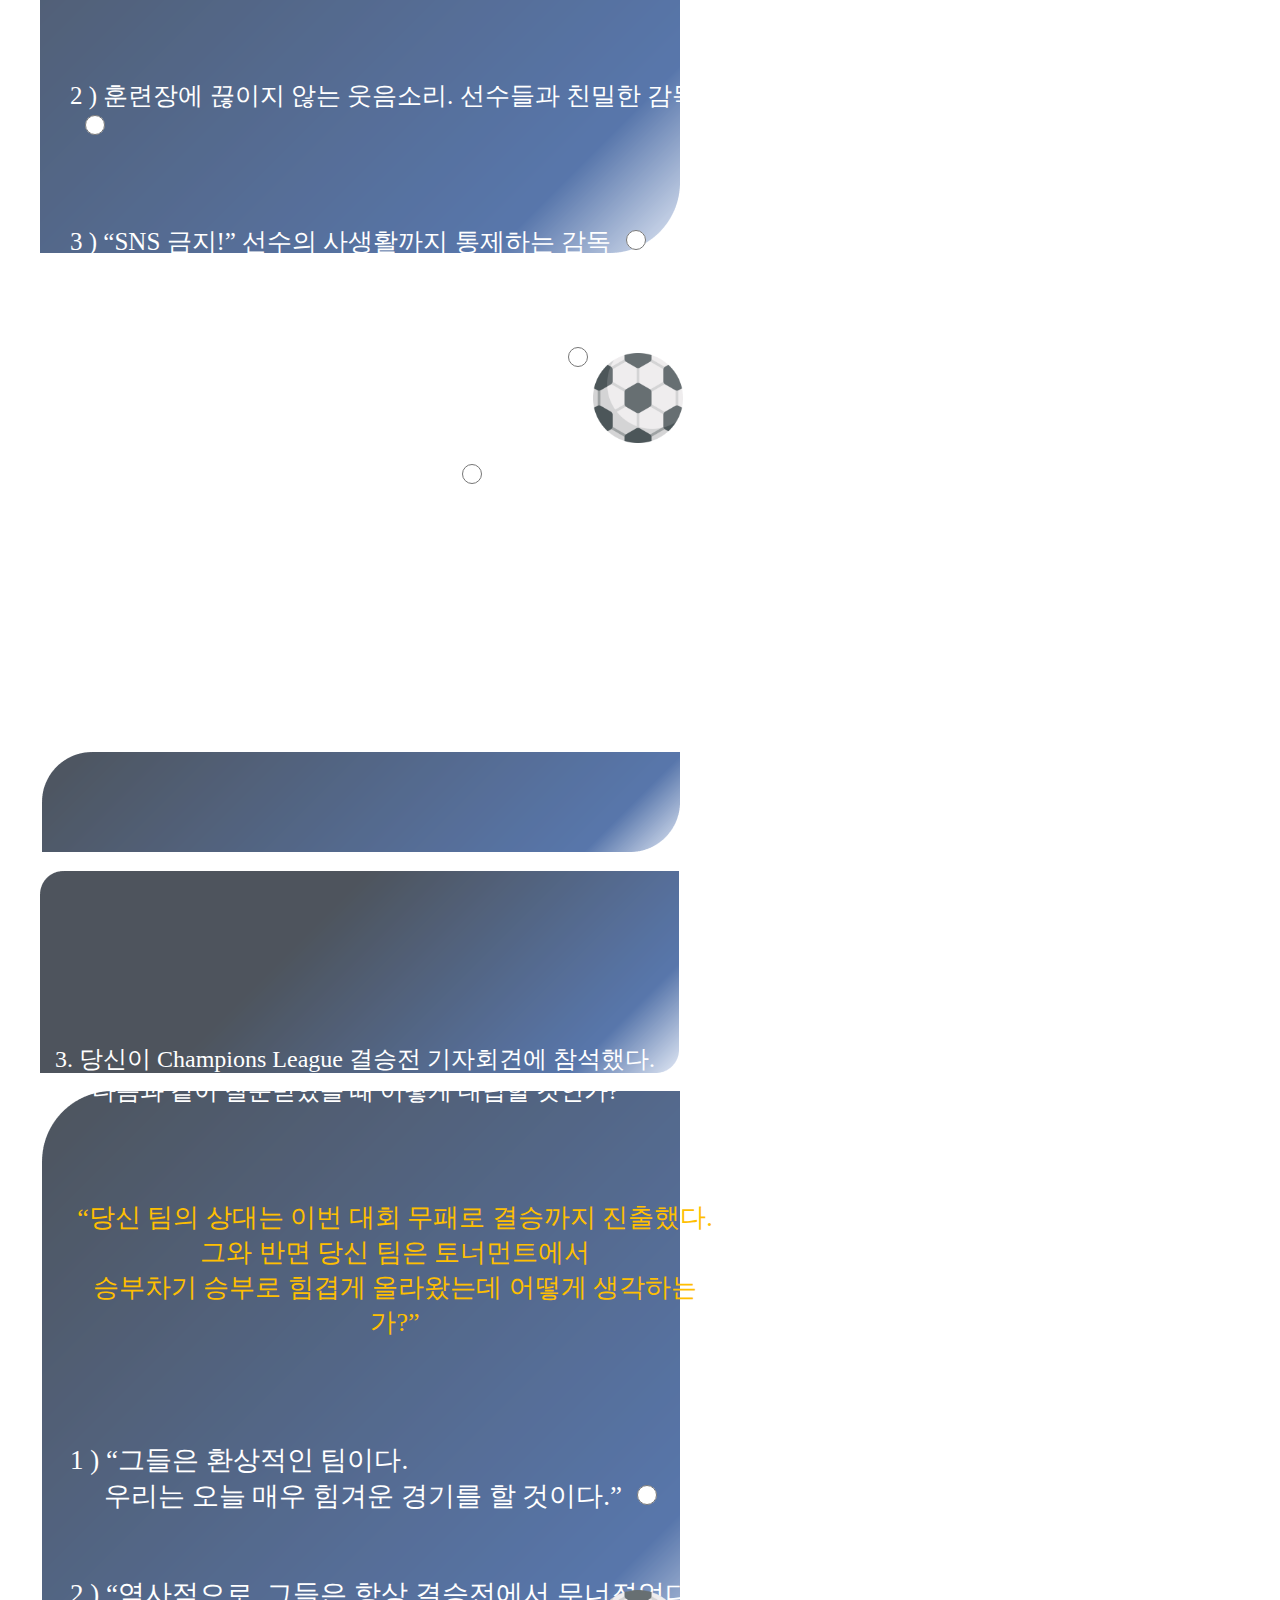
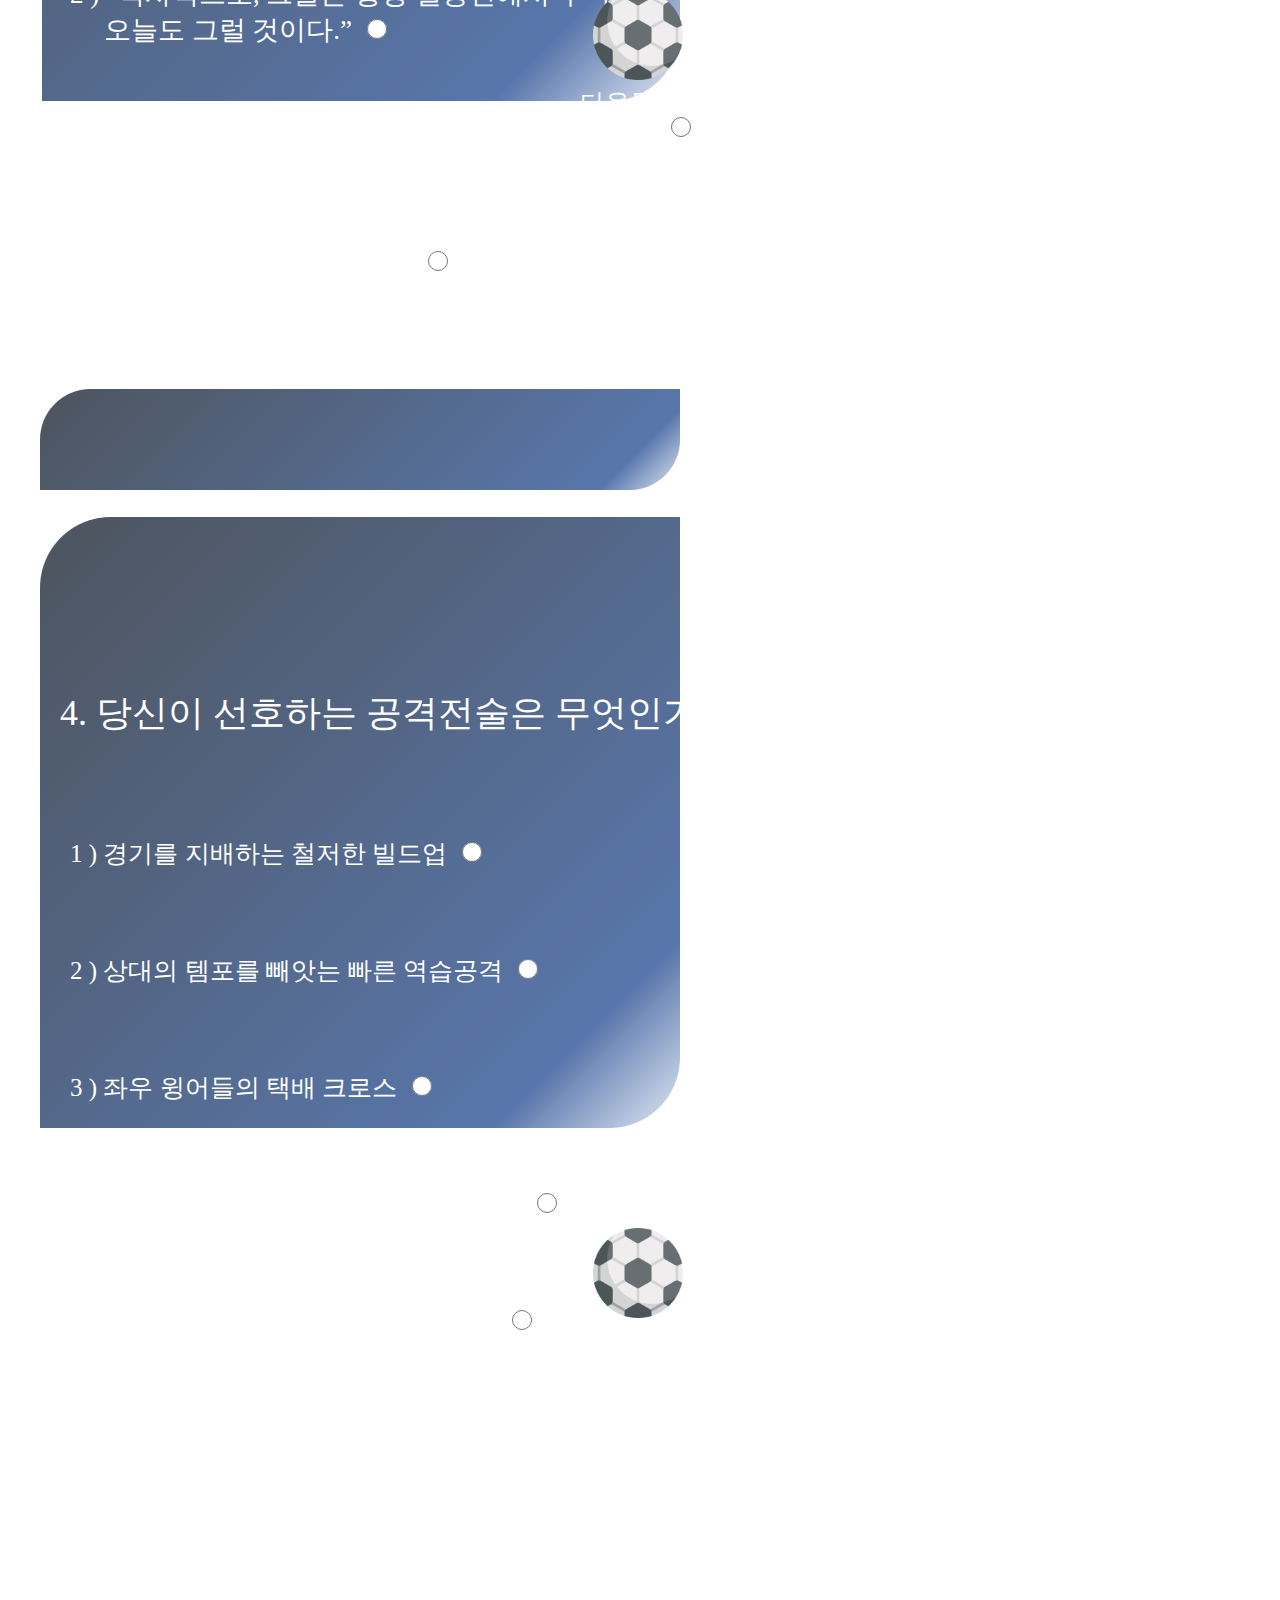
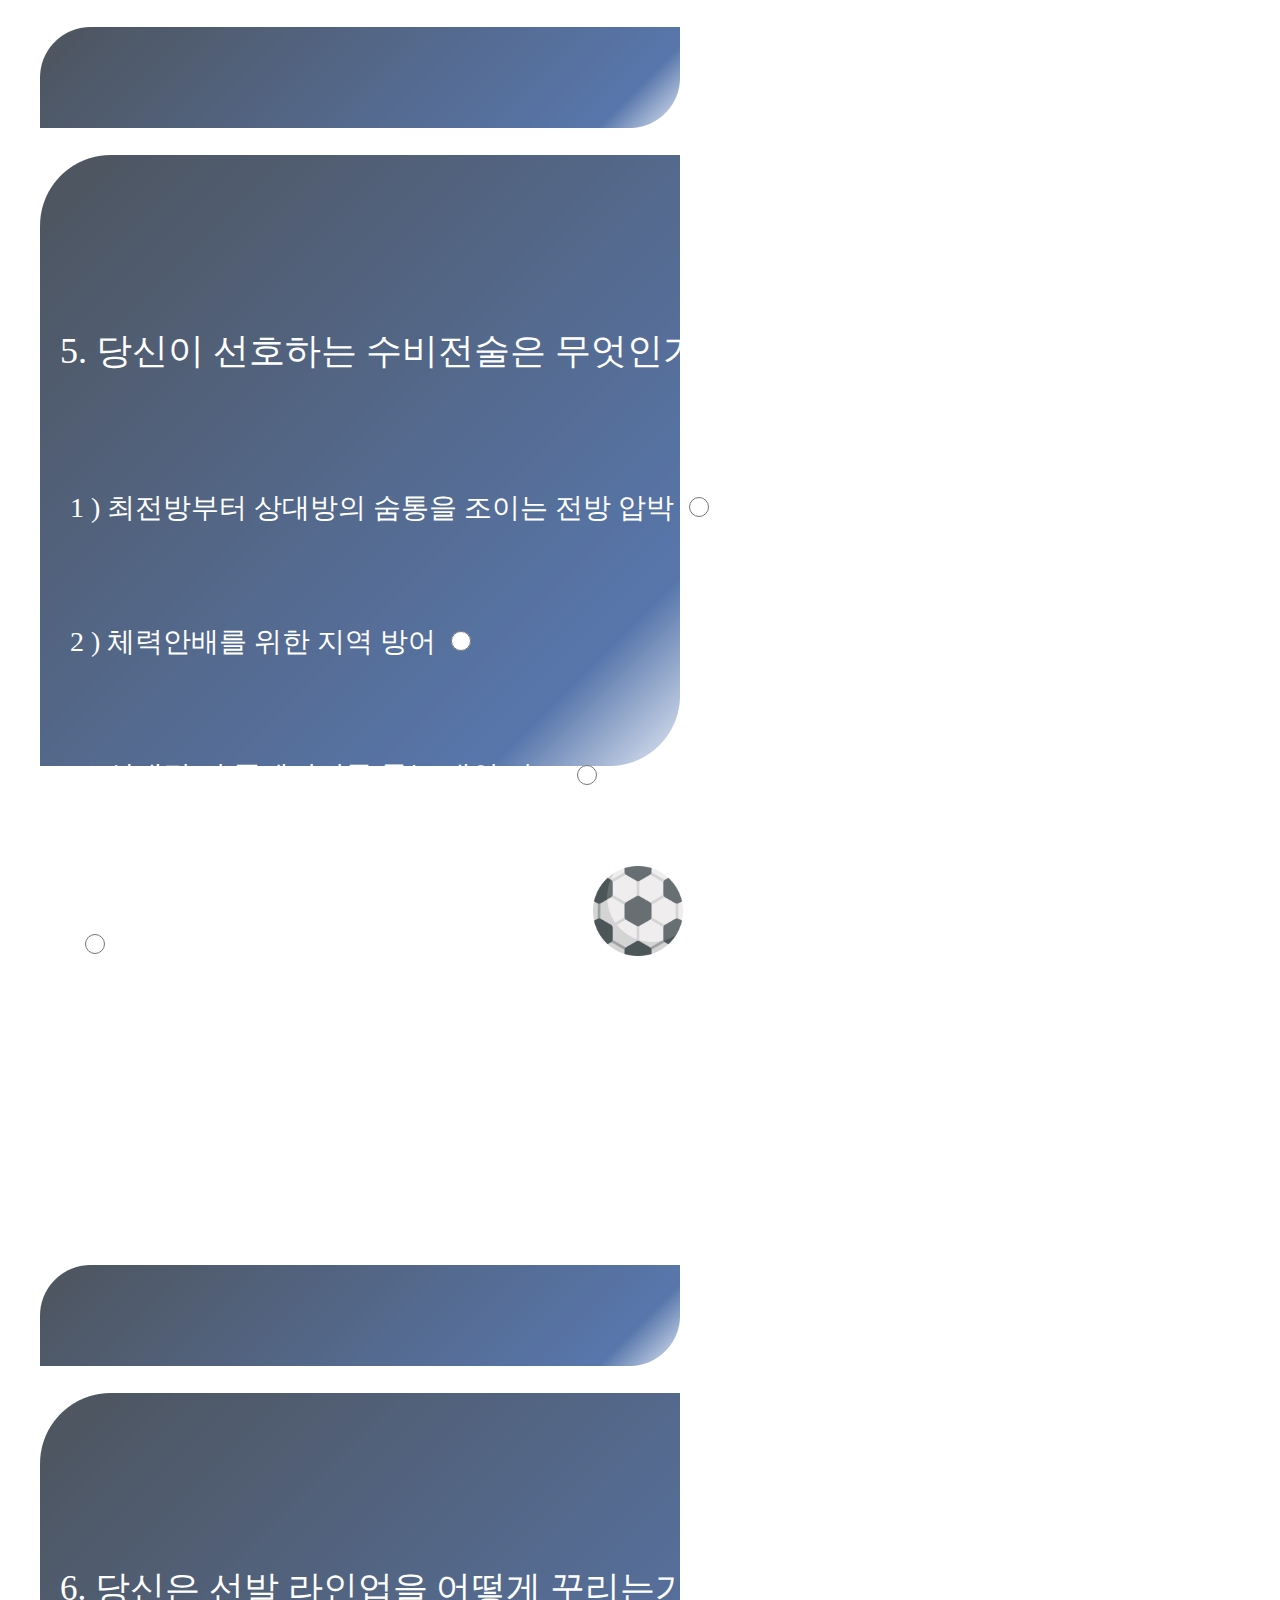
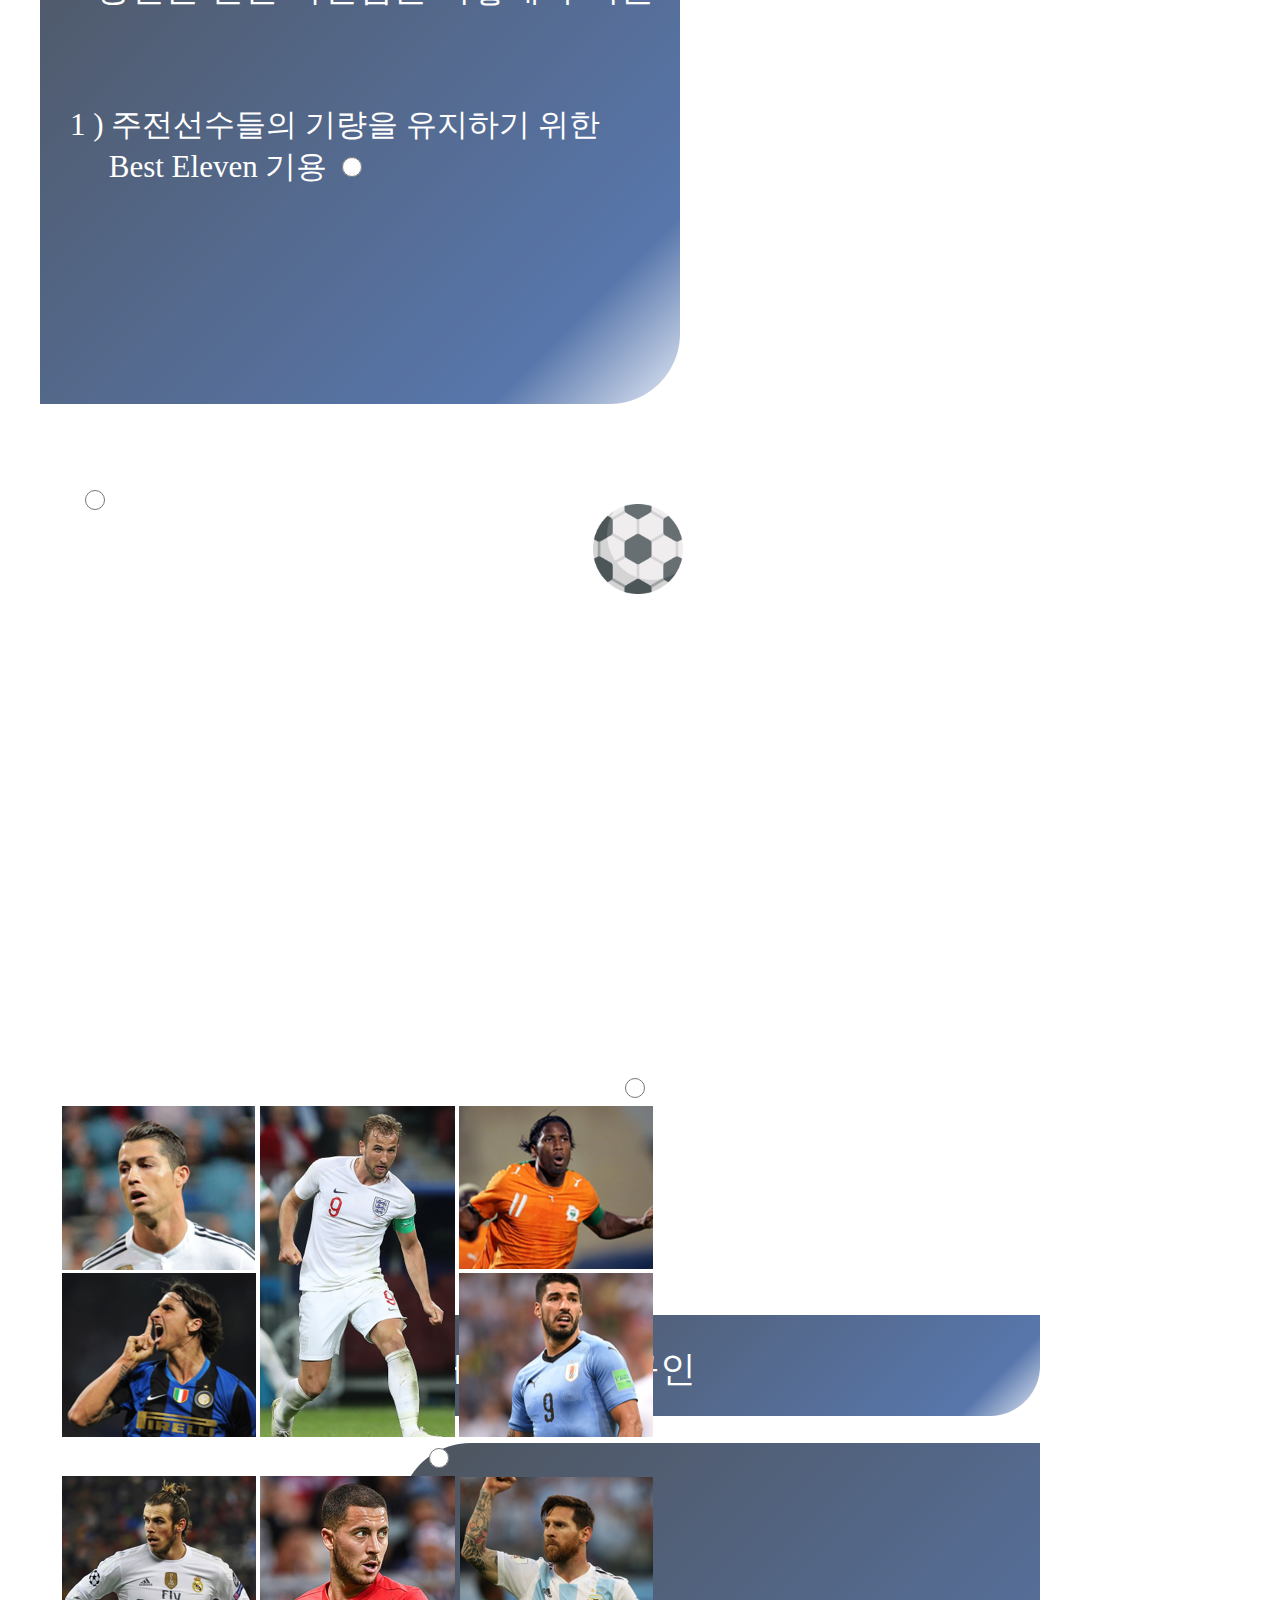
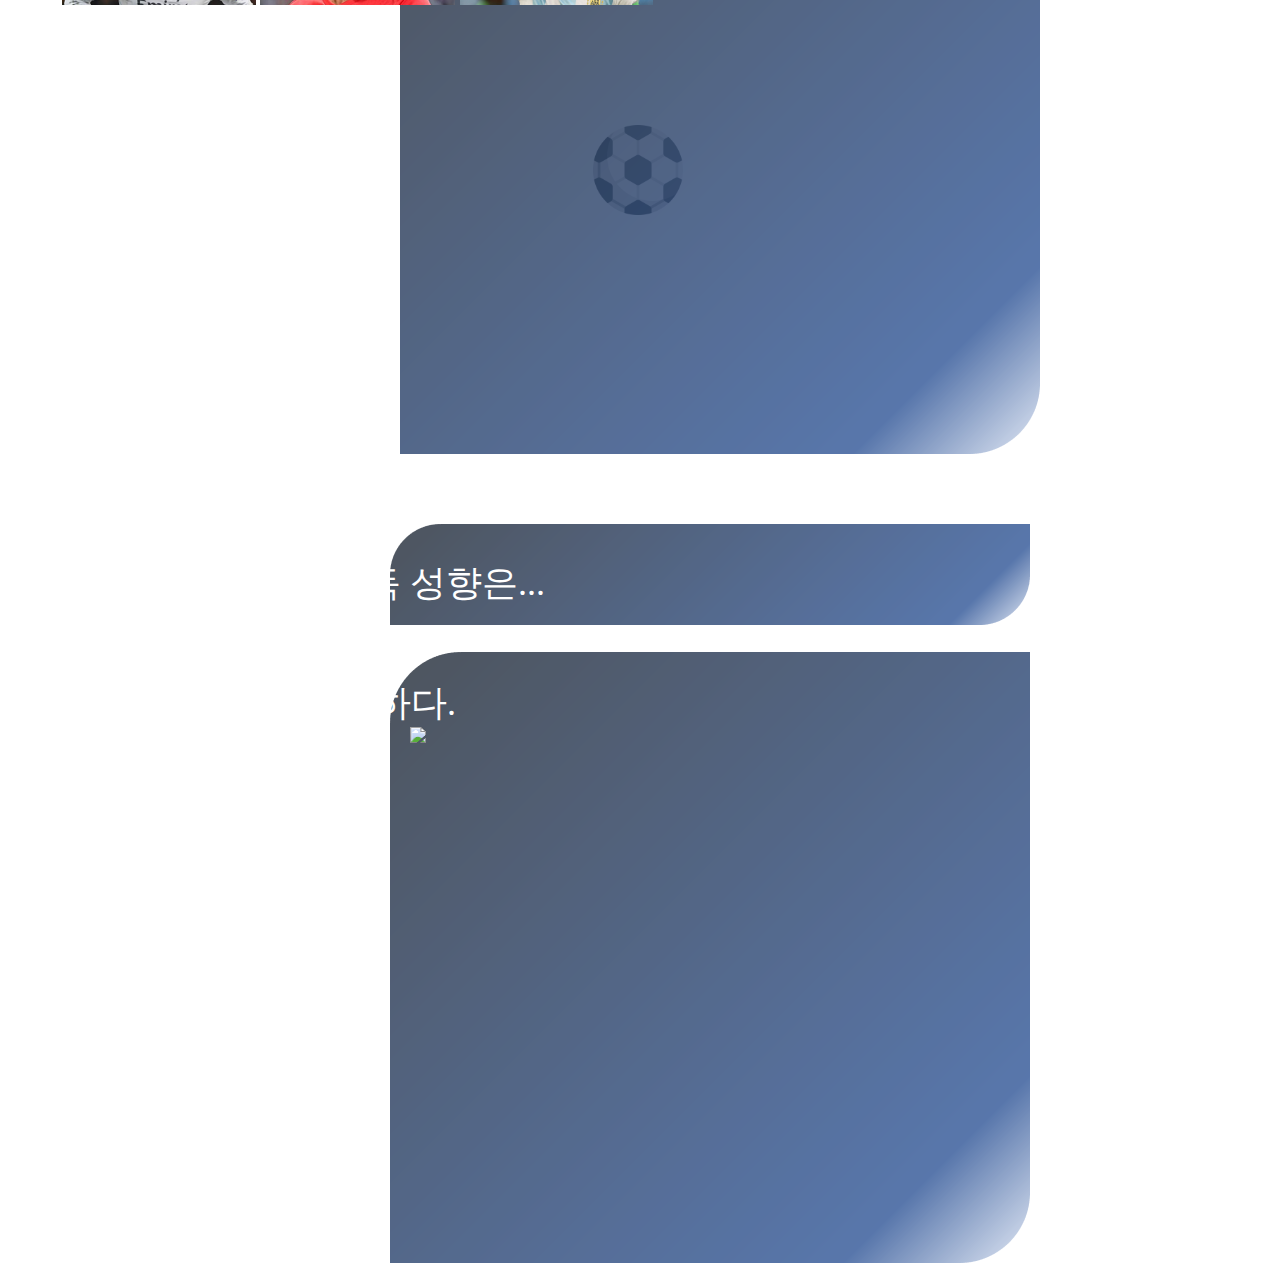
==== commit 81a01f4b: "ver2" ====
--- a/index.html
+++ b/index.html
@@ -1,6 +1,7 @@
 <!DOCTYPE html>
 <html>
 	<head>
+		<link rel="canonical" href="https://withcoach.ga/index.html">
 		<meta charset="utf-8">
 		<meta name="viewport" content="width=device-width, initial-scale=0.57, shrink-to-fit=no">
 		<meta name="naver-site-verification" content="edd9a0bf244e8e4b642e17d4d8be46601f3caea8" />
@@ -9,7 +10,7 @@
 		<meta property="og:url" content="https://withcoach.ga/">
 		<meta property="og:description" content="나와 닮은 축구감독은 누구일까?">
 		<meta property="og:image" content="img/thumbnail_c.png">
-		
+		<meta name="description" content="나의 축구 성향과 비슷한 감독은 누구일까?">
 		<script data-ad-client="ca-pub-3063863898538581" async src="https://pagead2.googlesyndication.com/pagead/js/adsbygoogle.js"></script>
 		
 		<title>감독 성향 분석기</title>
@@ -20,7 +21,7 @@
   integrity="sha256-9/aliU8dGd2tb6OSsuzixeV4y/faTqgFtohetphbbj0="
   crossorigin="anonymous"></script>
 		<script type="text/javascript" src="https://cdn.jsdelivr.net/npm/slick-carousel@1.8.1/slick/slick.min.js"></script>
-		<script type="text/javascript" src="main.js"></script>
+		<script type="text/javascript" src="javascript/main.js"></script>
 		<h1 id="kakao_ad2">
 			<ins class="kakao_ad_area" style="display:none;" 
  				data-ad-unit    = "DAN-1hr86tdydwk6q" 
@@ -36,8 +37,10 @@
 	<body topmargin="0", leftmargin="0", rightmargin="0", marginheight="0">
 	
 		<div class="copy-right">© WithUs 2020. All Rights Reserved.</div>
-		<div class = "big_title">감독 성향 분석기</div>
+		<div class = "big_title">감독 성향 분석기 v2.0</div>
 		<div class = "slick-next slick-arrow" style="display:none"></div>
+		
+		
 		<section id="visual" class="visual">
 			<div>
 				<div class = "manager">당신은<br>어떤 감독인가요?<img src="slide/s1.png" alt=""></div>
@@ -45,7 +48,7 @@
 					<input id="result" type="image" src="img/ball.png" id="button1" onclick="button1_click();"/><br>
 					<label id="result">검사 시작하기</label>
 				</div>
-			
+				<p1 class="message" align="right">withus_coach@naver.com<br>서울시립대학교 기계정보공학과</p1>
 			</div>
 			
 			
@@ -53,6 +56,7 @@
 				<div class = "slide2_text1">
 					1. 선호 포메이션
 				</div>
+				
 				<div class = "slide2_text2">
 					<label for="q1_1"><br>1 ) 4 - 4 - 2</label><input id="q1_1" type="radio" name="q1" value="1"; /><br><br>
 					<label for="q1_2">2 ) 4 - 3 - 3</label><input id="q1_2" type="radio" name="q1" value="2"/><br><br>
--- a/style.css
+++ b/style.css
@@ -1,4 +1,4 @@
-.big_title{position:absolute; margin-top:145px; margin-left:170px; width:430px; font-size:60px; color:#81F7F3; font-family: 'Cafe24Ohsquare';}
+.big_title{position:absolute; margin-top:145px; margin-left:50px; width:600px; font-size:50px; color:#FA5882; font-family: 'Cafe24Ohsquare';}
 
 #kakao_ad2{position:absolute}
 
@@ -6,7 +6,10 @@
 
 .at-share-btn-elements{margin-top:1045px; text-align:center;}
 
-.copy-right{position:absolute; color:#fff; width: 500px; margin-left:-110px;}
+.copy-right{position:absolute; color:#fff; width: 500px; margin-left:-110px; font-family: 'RIDIBatang';
+}
+.message{position:absolute; color:#FA5882; width: 460px; margin-left:-119px;font-family: 'S-CoreDream-6Bold';font-size:23px;
+text-shadow: 1 1 5px black}
 .visual{
 	position:relative;
 	padding:0;
@@ -71,7 +74,7 @@
 
 .slide9_text2{margin-top:425px; margin-left:90px; position:absolute; text-align:left; color:#fff; font-size:36px; font-family:'Cafe24Ohsquare';z-index:10;}
 
-p {margin-top:473px; margin-left:320px; position:absolute; text-align:left; color:#fff; font-size:23px; font-family:'Cafe24Ohsquare';z-index:10;}
+p {margin-top:473px; margin-left:335px; position:absolute; text-align:left; color:#fff; font-size:23px; font-family:'Cafe24Ohsquare';z-index:10;}
 .slide9_text4{margin-top:900px; margin-left:46px; position:absolute; text-align:left; color:#fff; font-size:25px; font-family:'Cafe24Ohsquare';z-index:10;}
 
 .slide9_text5{margin-top:950px; margin-left:46px; position:absolute; text-align:left; color:#fff; font-size:25px; font-family:'Cafe24Ohsquare';z-index:10;}
@@ -97,4 +100,6 @@
 
 .gotoCheck1 input {width:90px; height:90px;z-index:50}
 
+@font-face { font-family: 'S-CoreDream-6Bold'; src: url('https://cdn.jsdelivr.net/gh/projectnoonnu/noonfonts_six@1.2/S-CoreDream-6Bold.woff') format('woff'); font-weight: normal; font-style: normal; }
 @font-face { font-family: 'Cafe24Ohsquare'; src: url('https://cdn.jsdelivr.net/gh/projectnoonnu/noonfonts_2001@1.1/Cafe24Ohsquare.woff') format('woff'); font-weight: normal; font-style: normal; }
+@font-face { font-family: 'RIDIBatang'; src: url('https://cdn.jsdelivr.net/gh/projectnoonnu/noonfonts_twelve@1.0/RIDIBatang.woff') format('woff'); font-weight: normal; font-style: normal; }
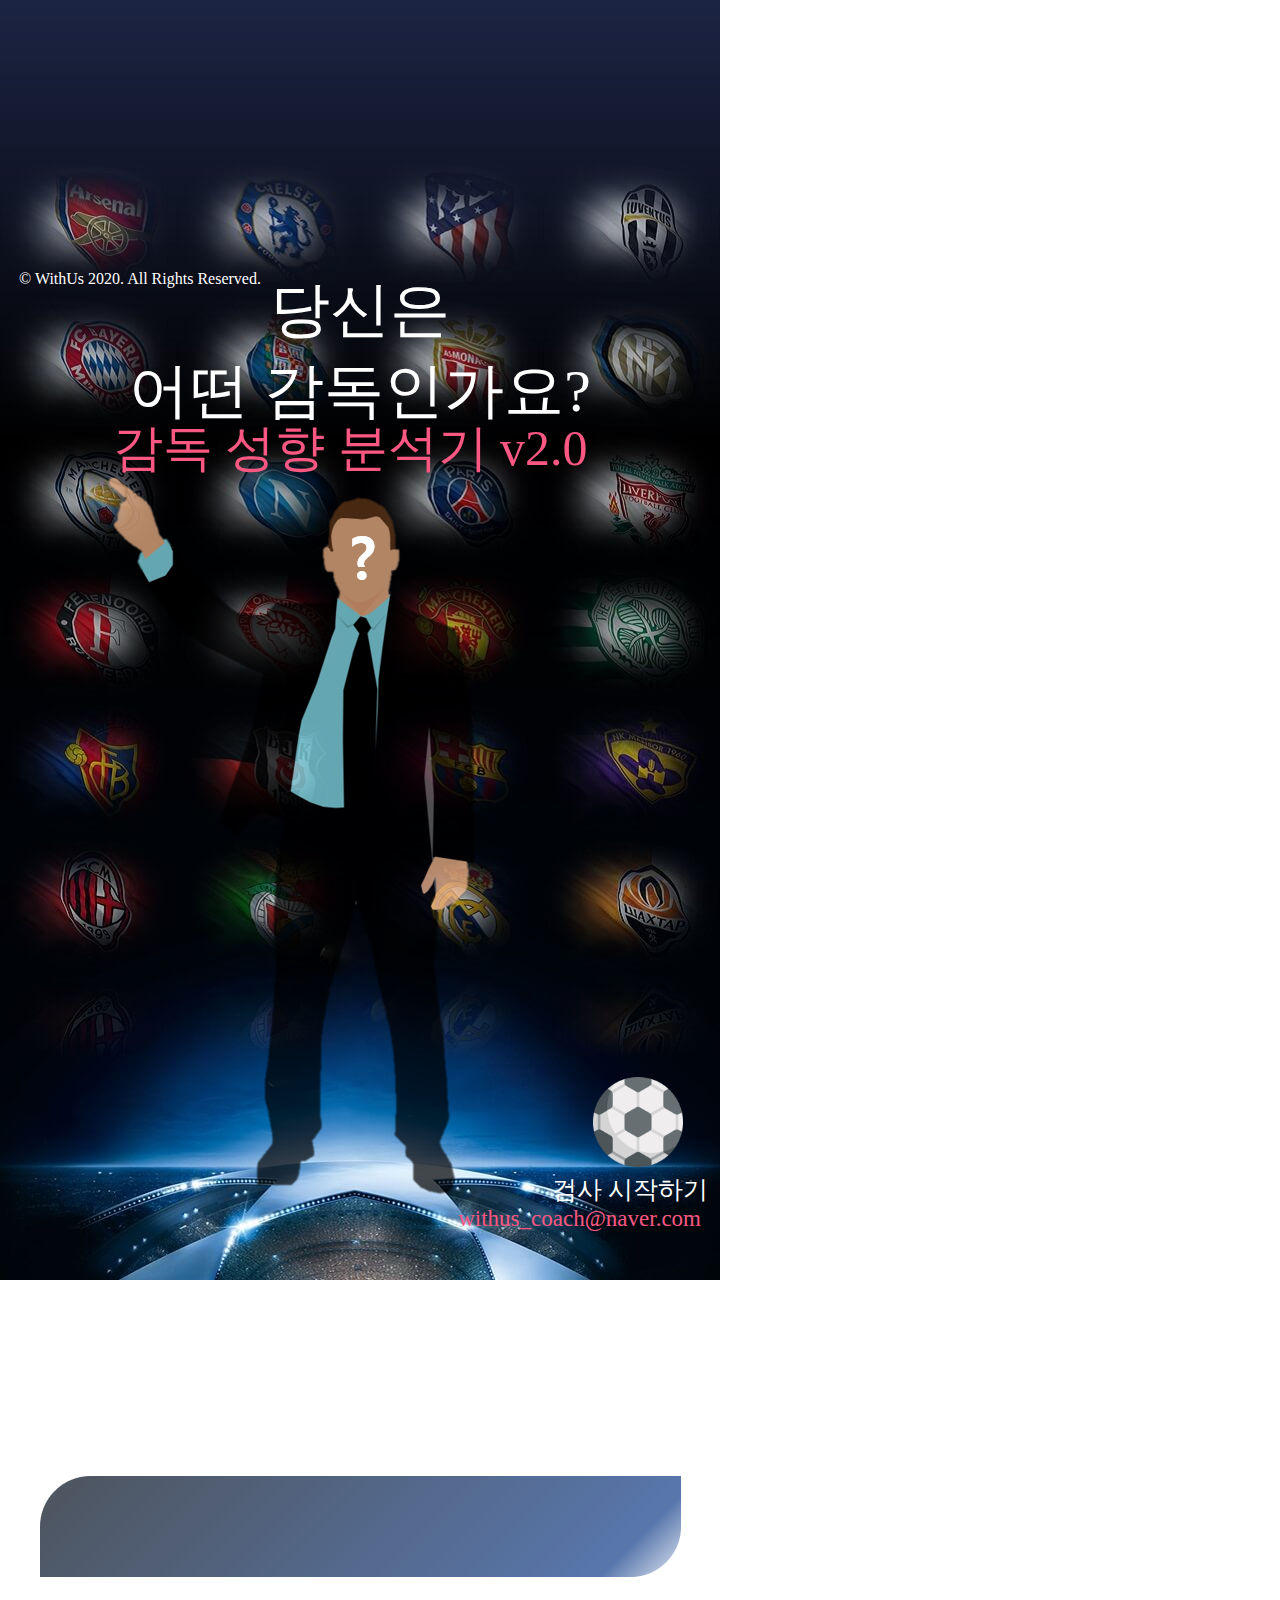
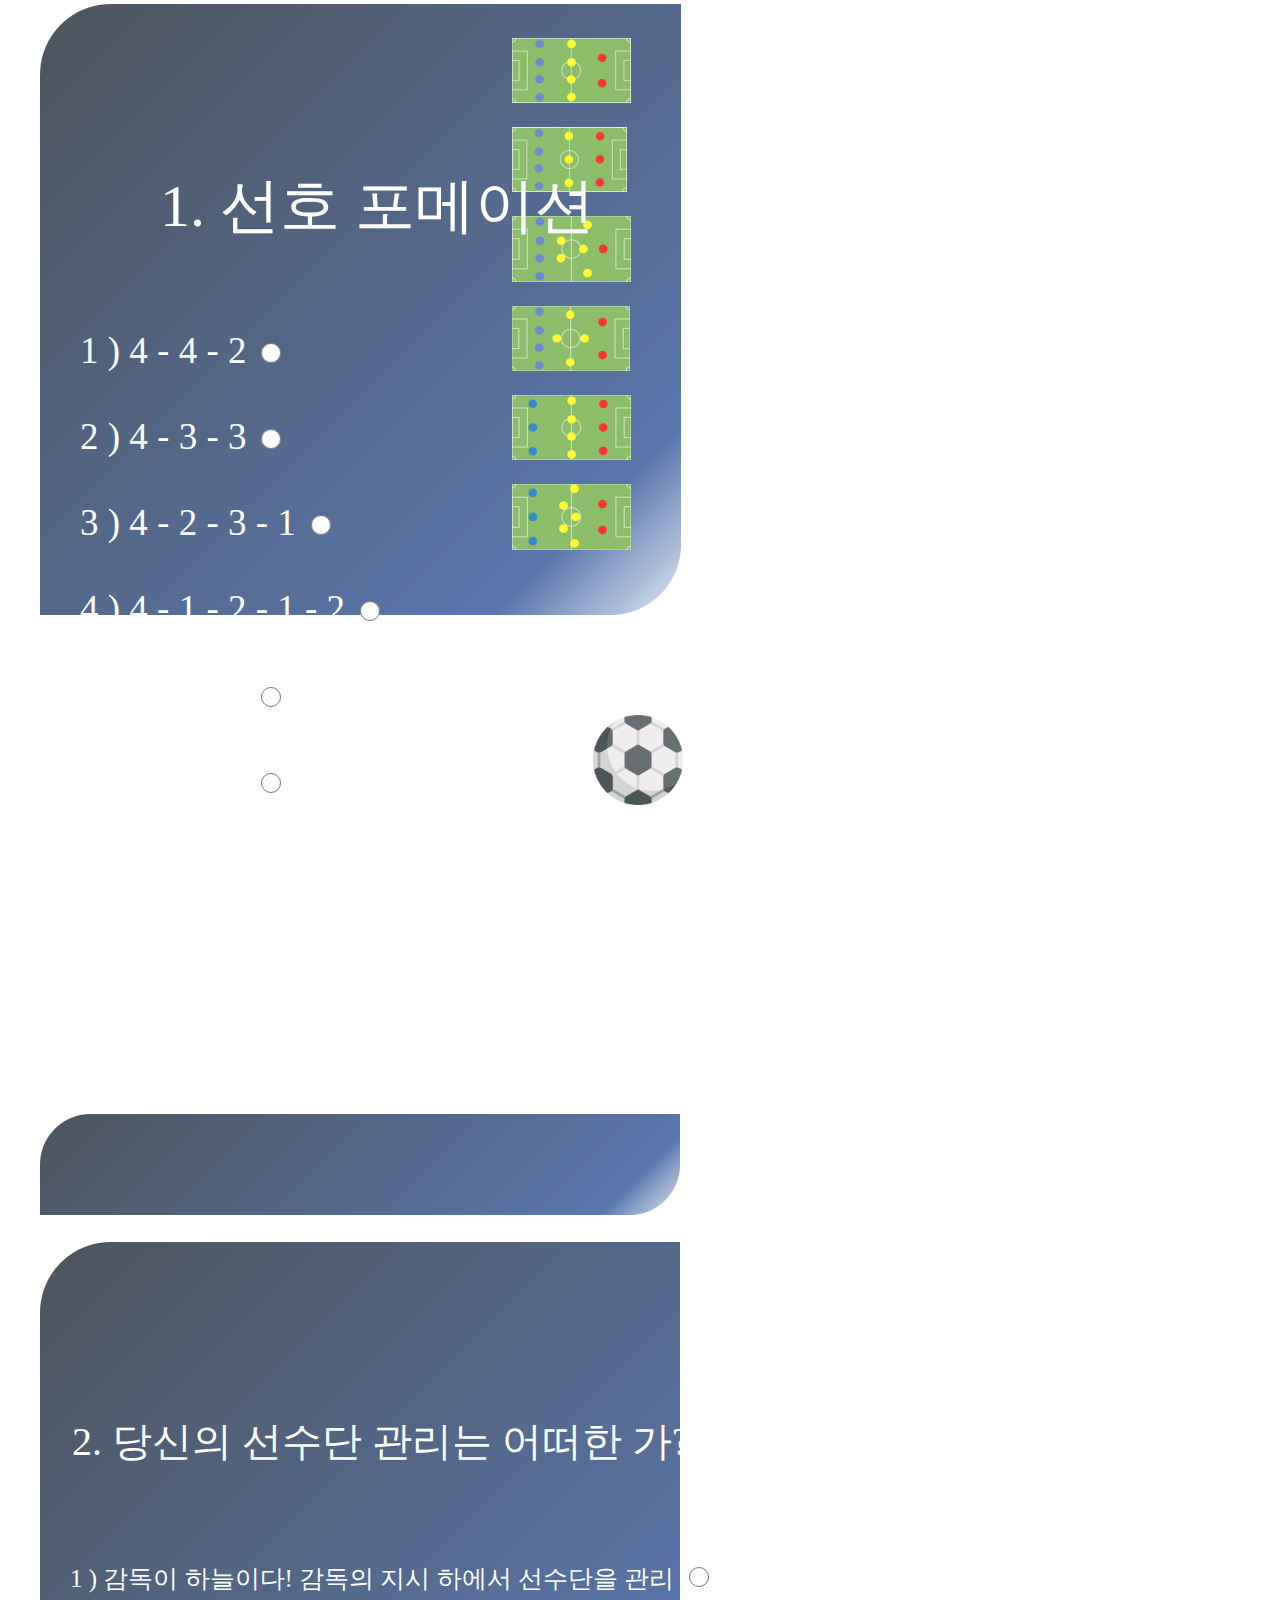
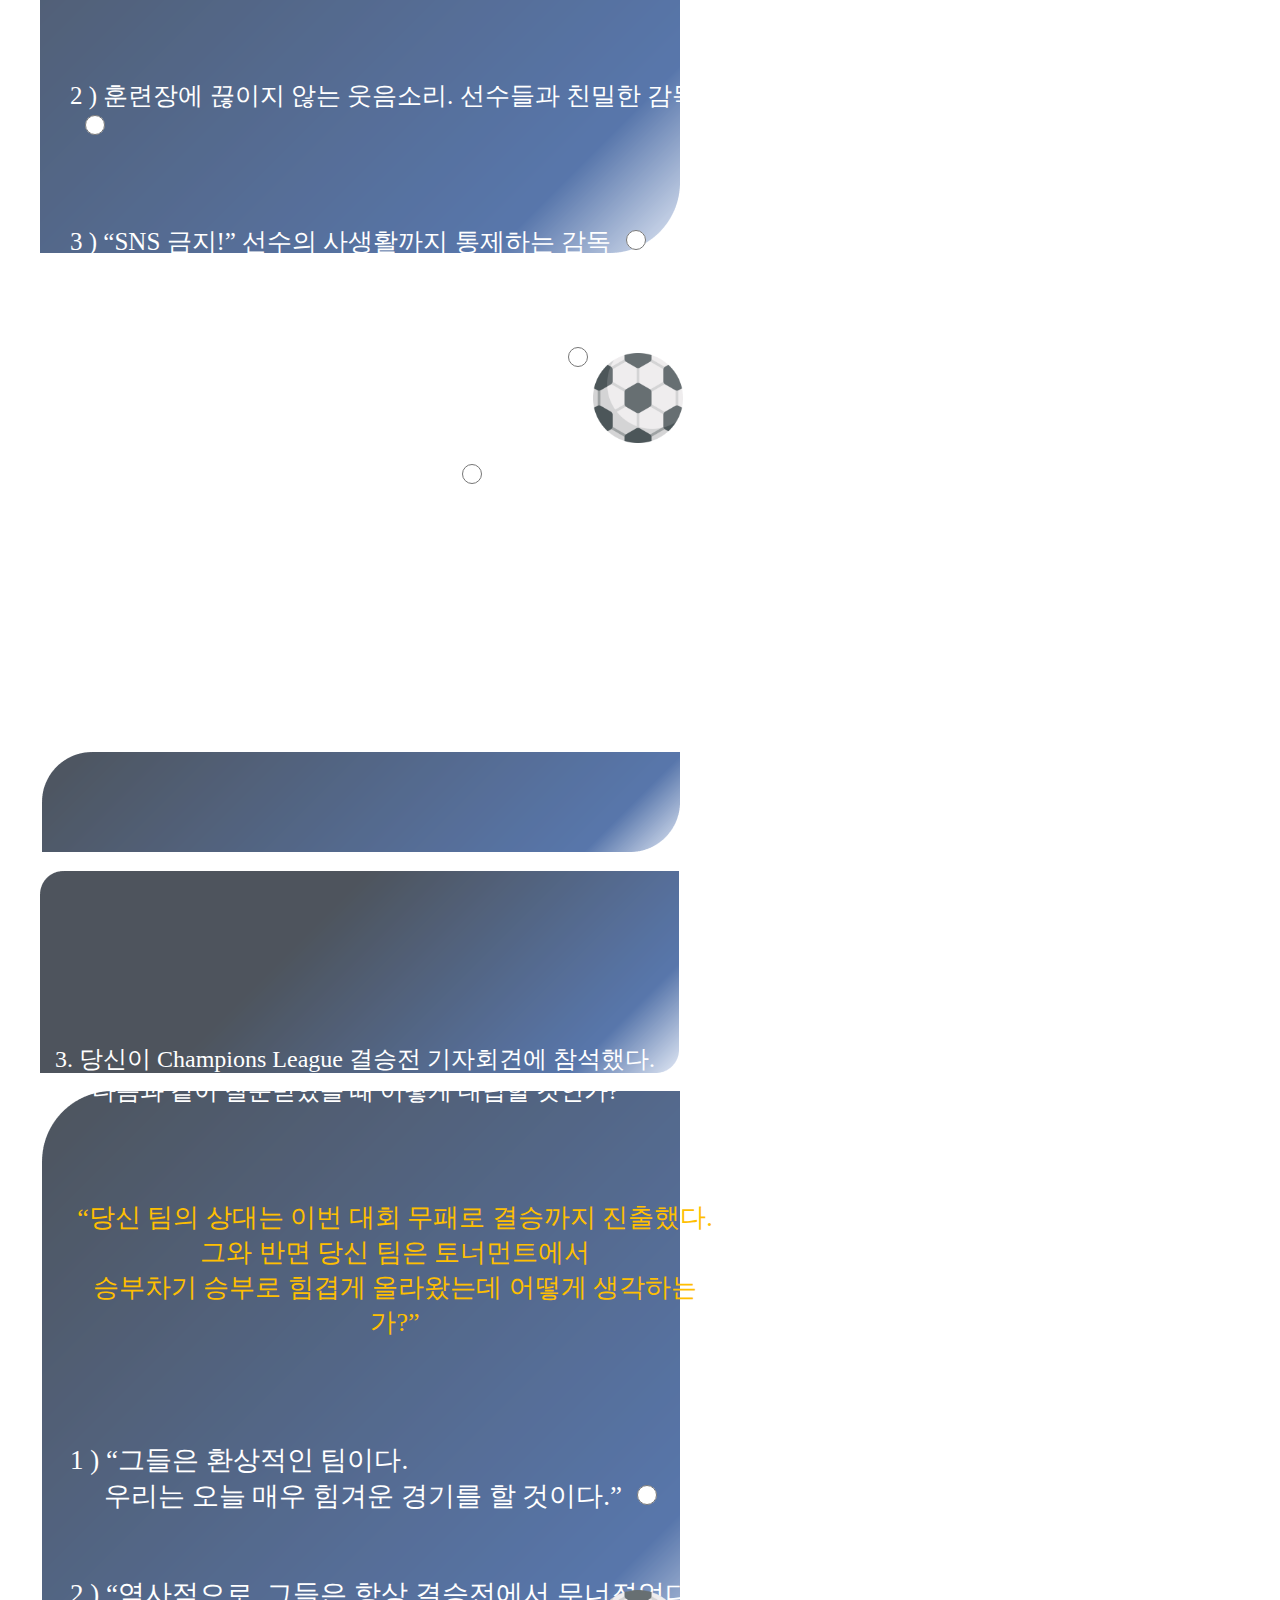
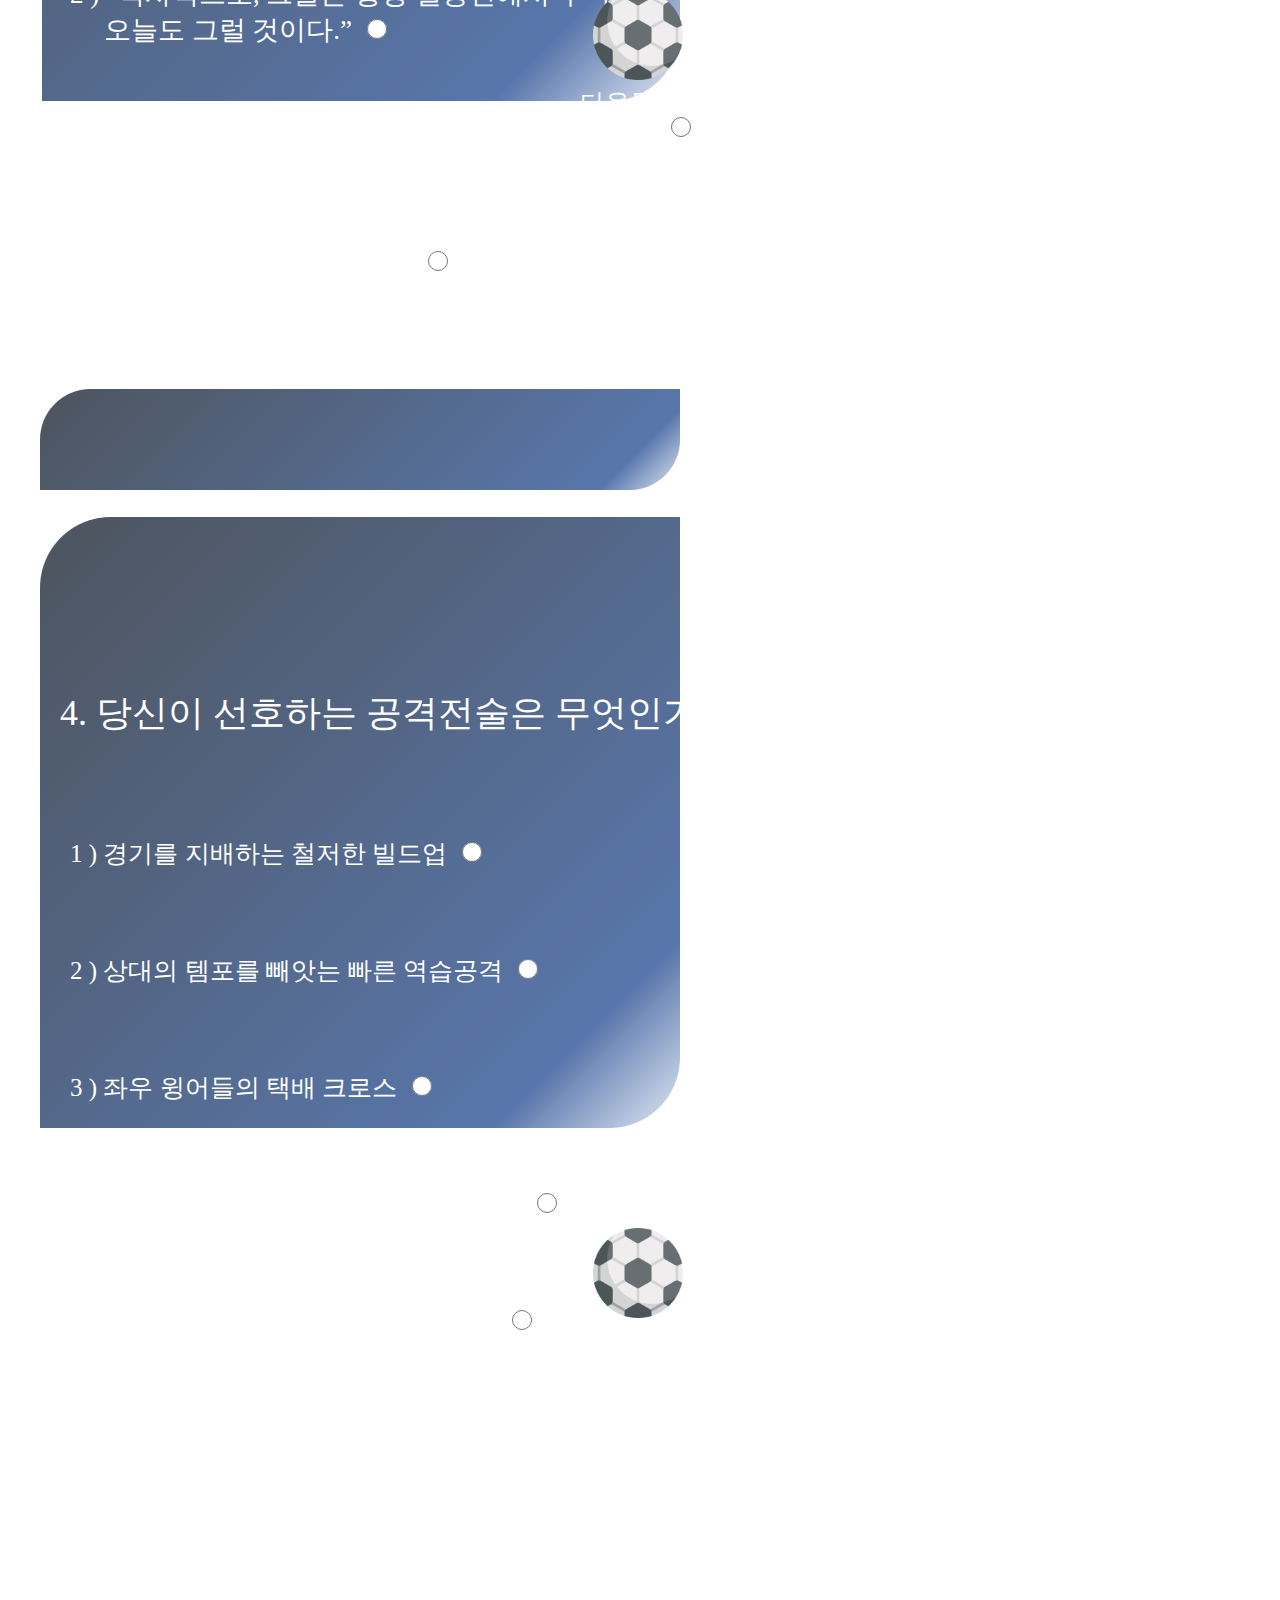
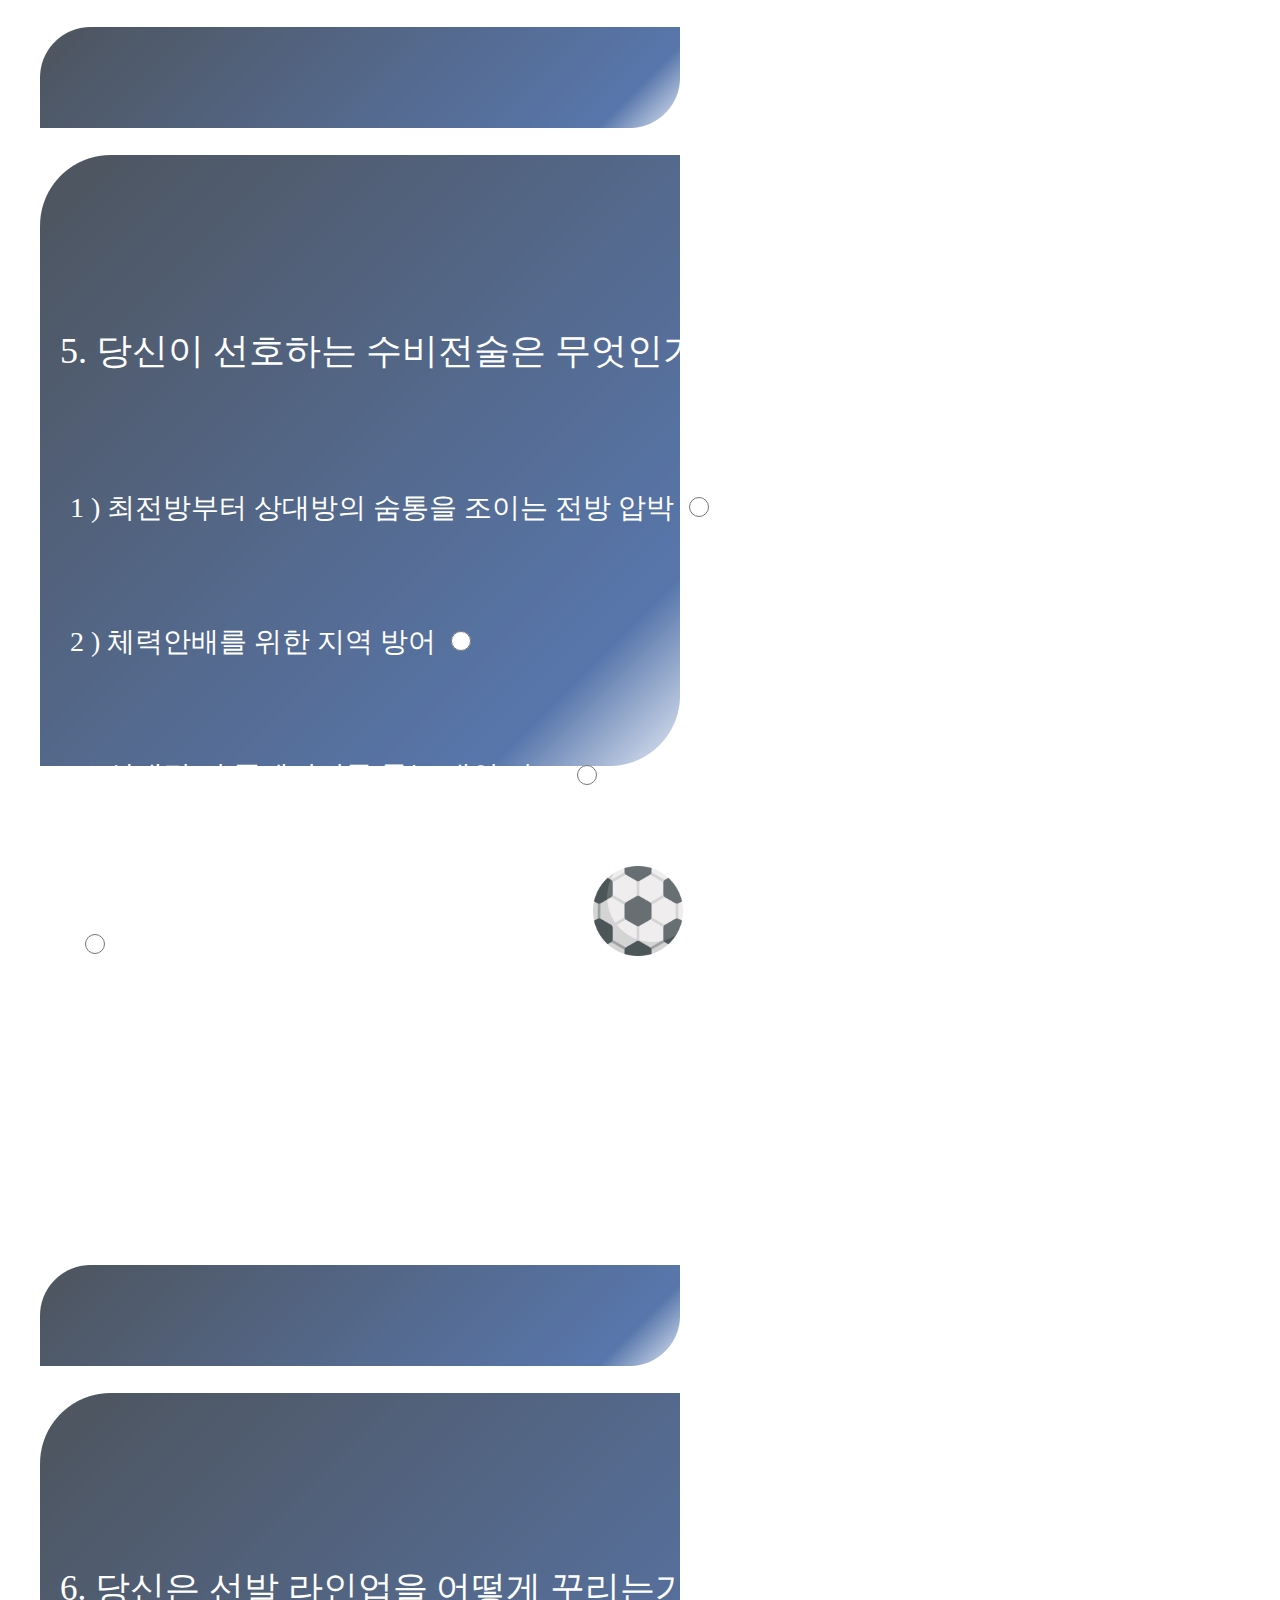
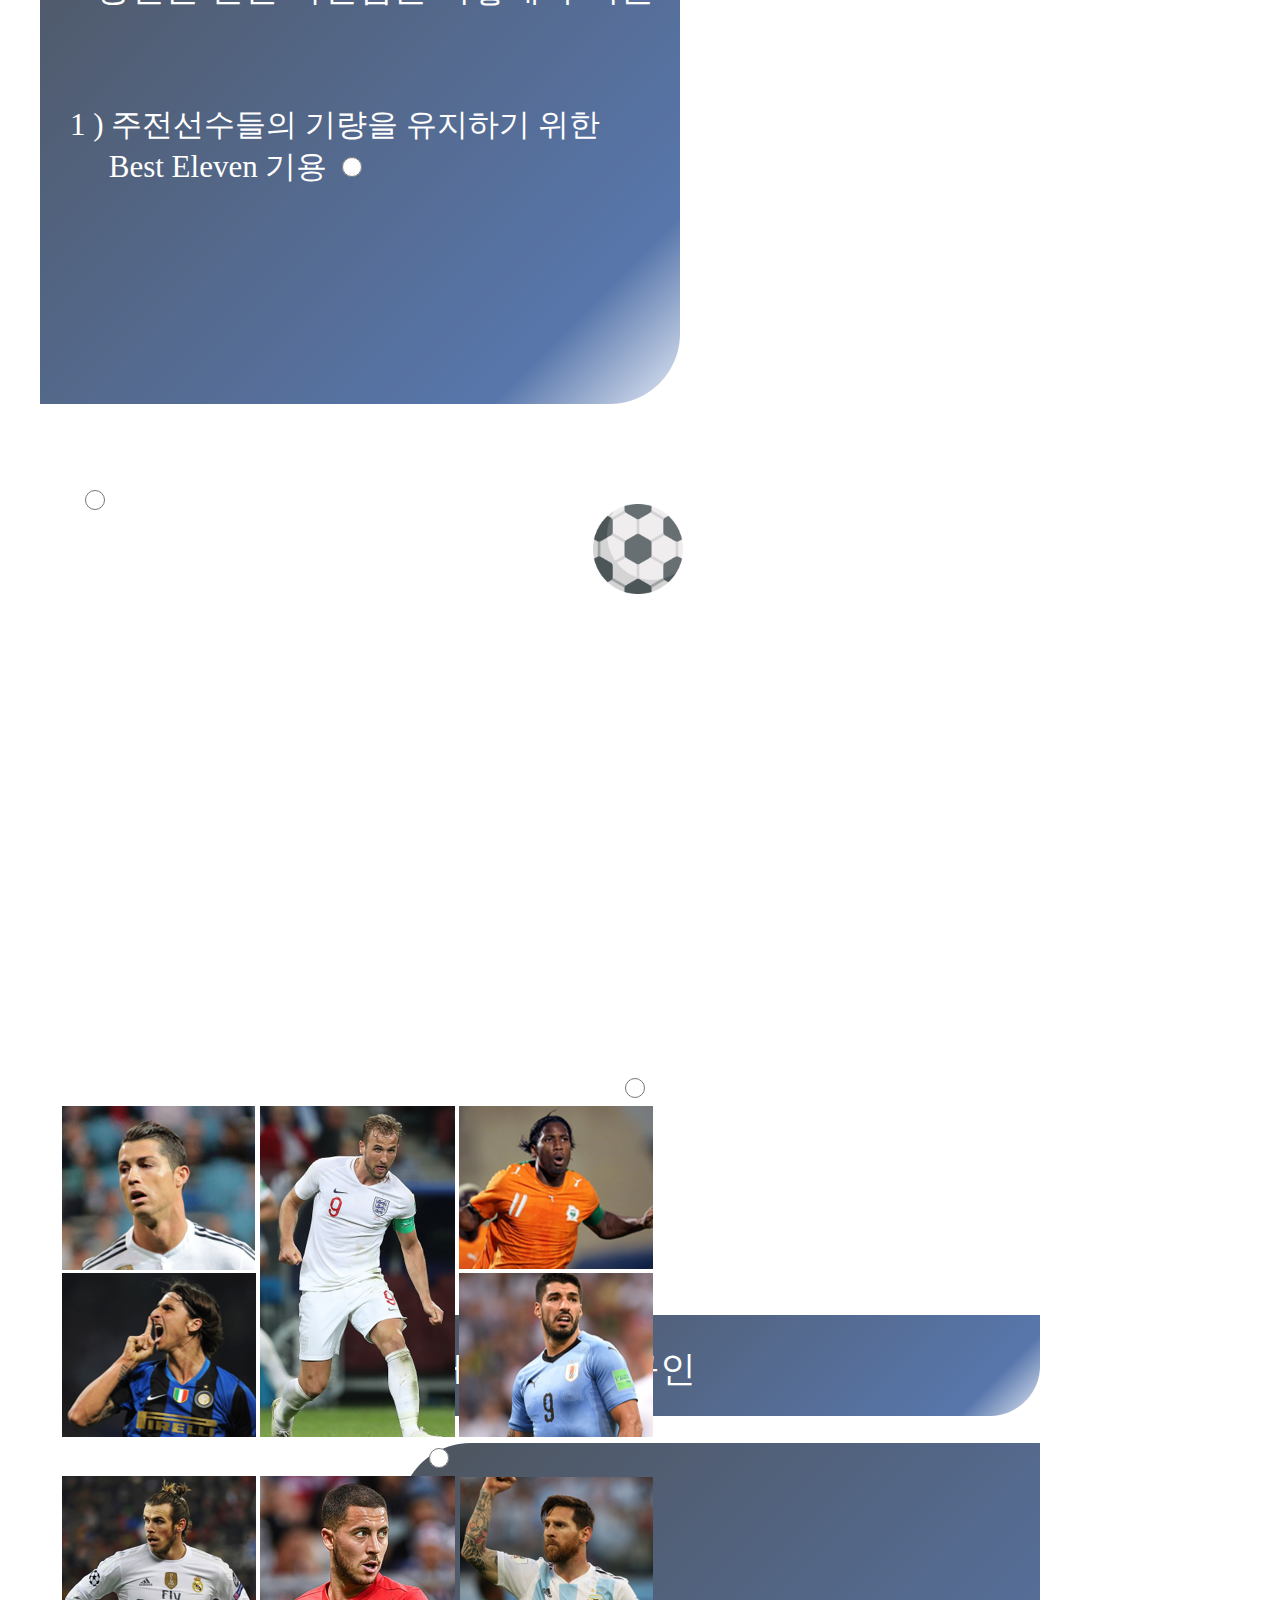
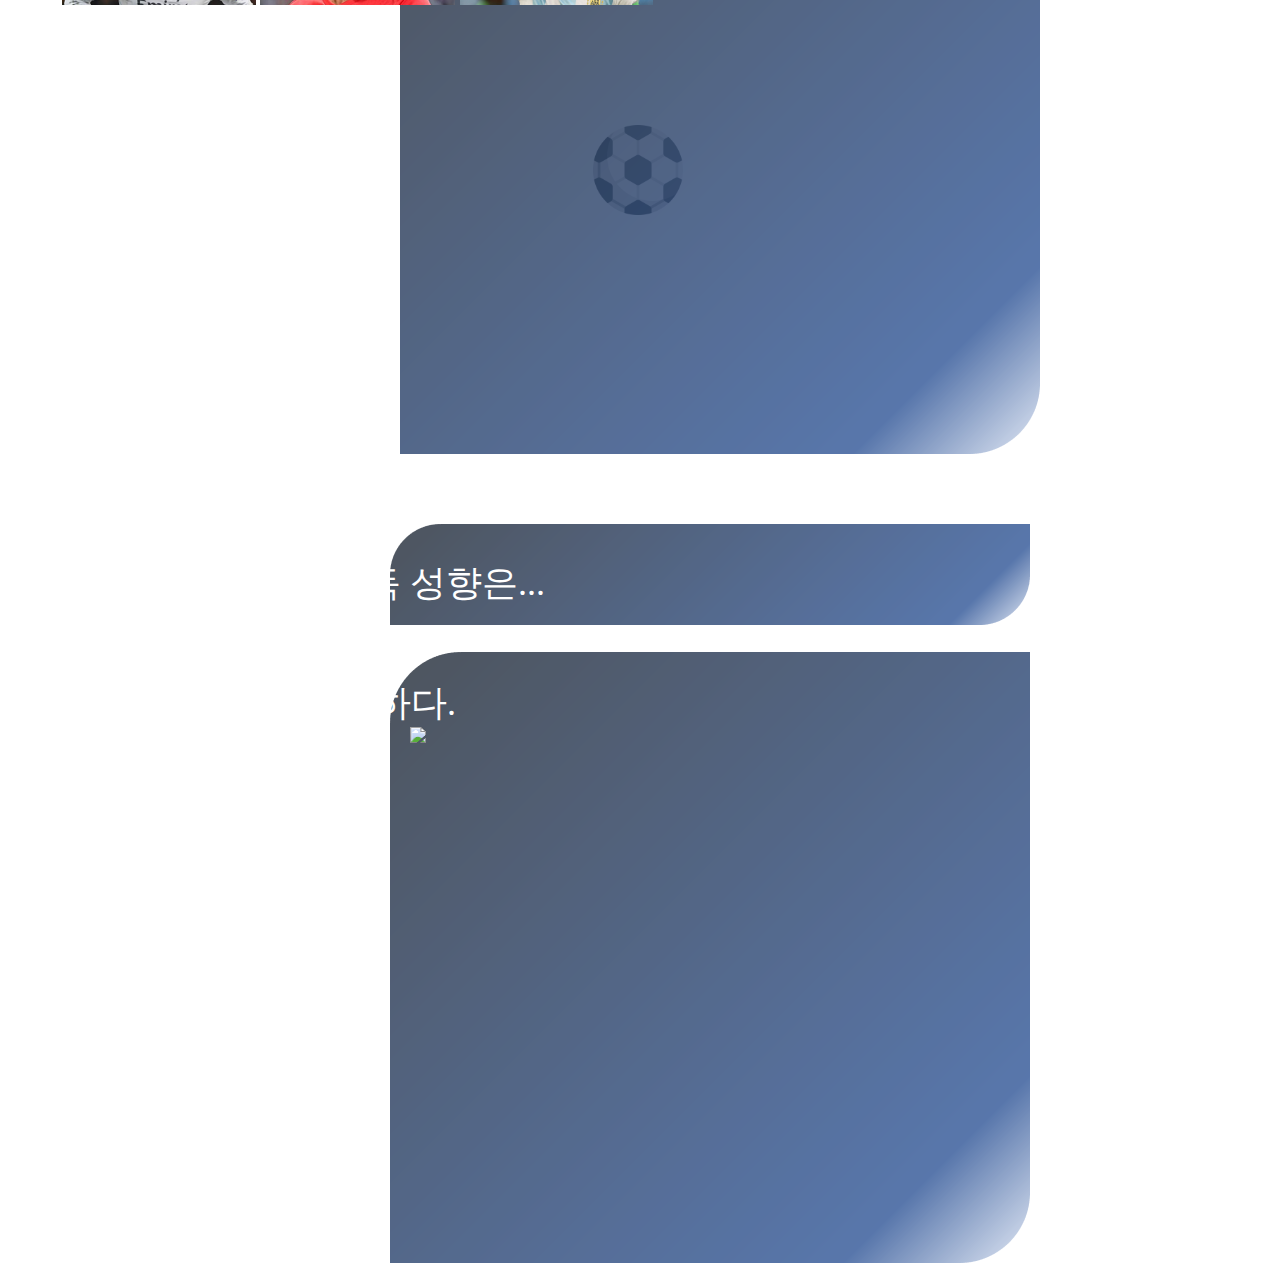
==== commit 21f8b384: "error" ====
--- a/index.html
+++ b/index.html
@@ -48,7 +48,7 @@
 					<input id="result" type="image" src="img/ball.png" id="button1" onclick="button1_click();"/><br>
 					<label id="result">검사 시작하기</label>
 				</div>
-				<p1 class="message" align="right">withus_coach@naver.com<br>서울시립대학교 기계정보공학과</p1>
+				<p1 class="message" align="right">withus_coach@naver.com</p1>
 			</div>
 			
 			
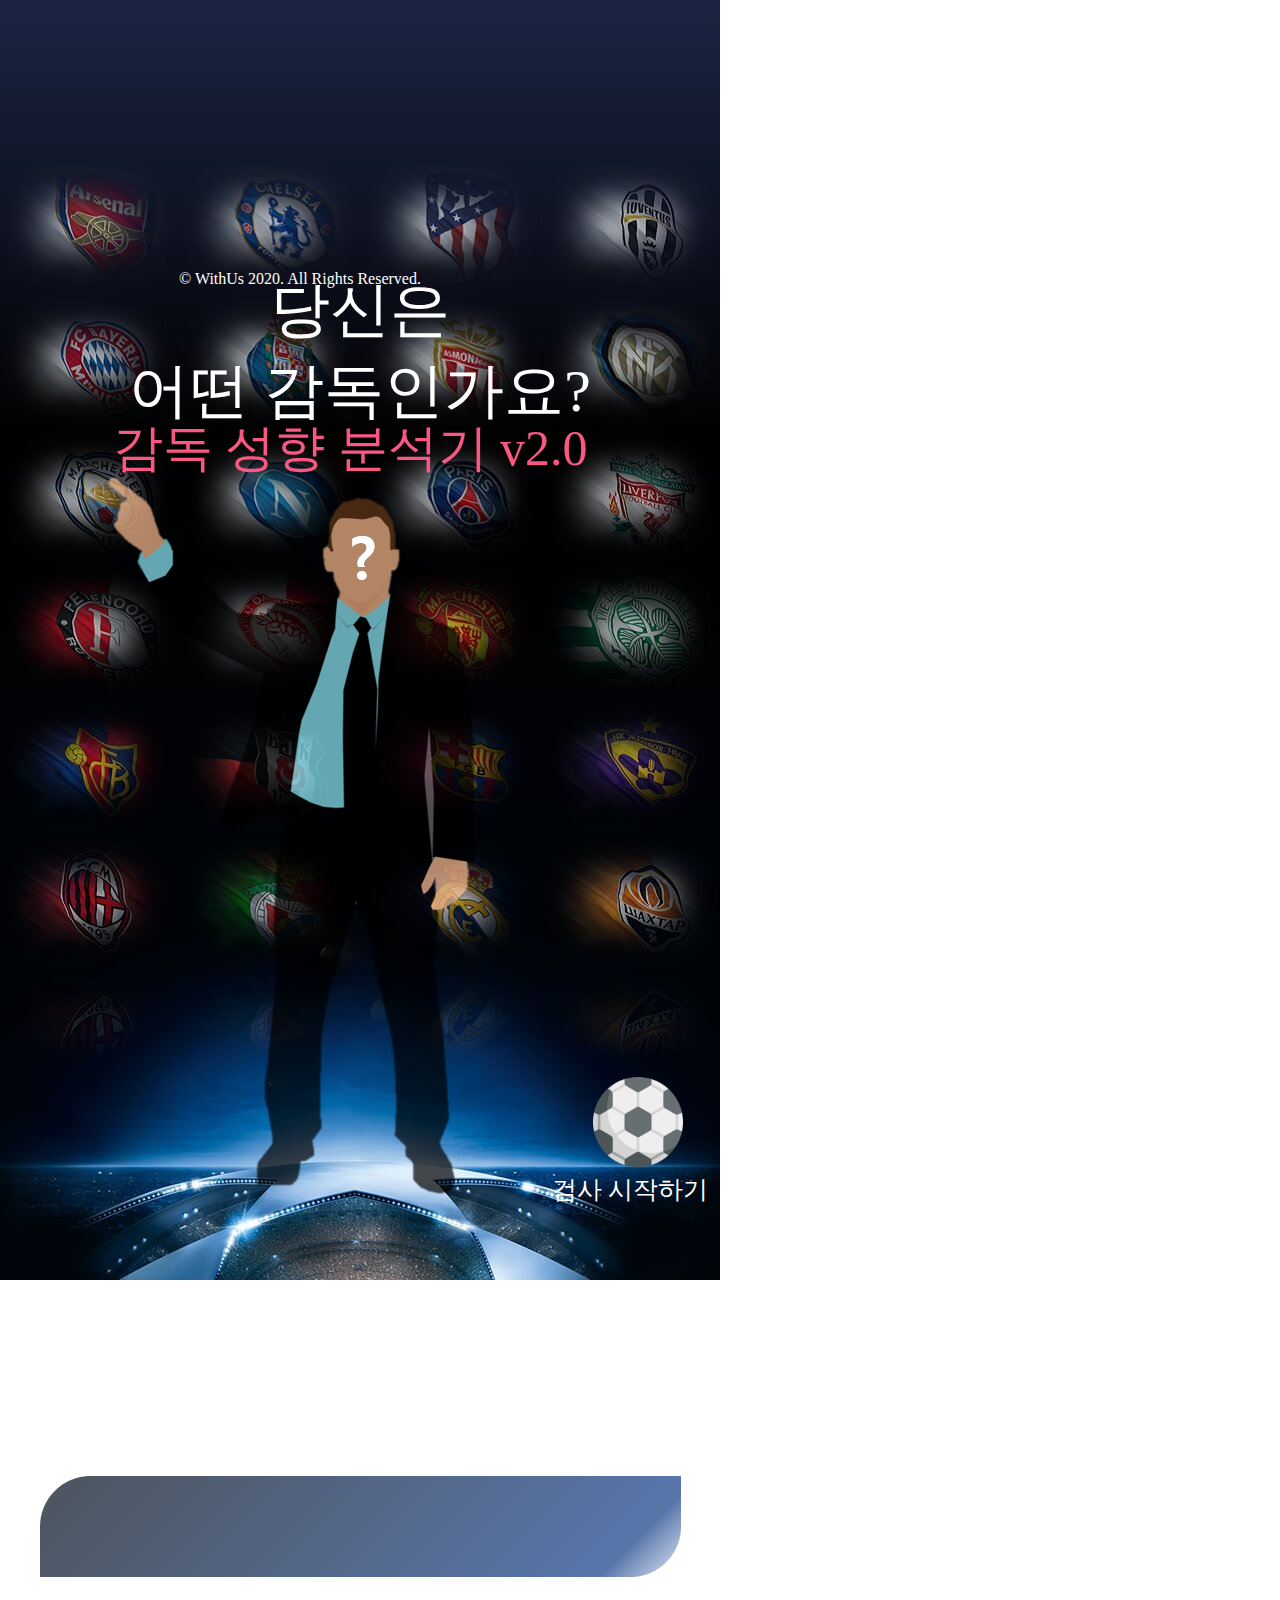
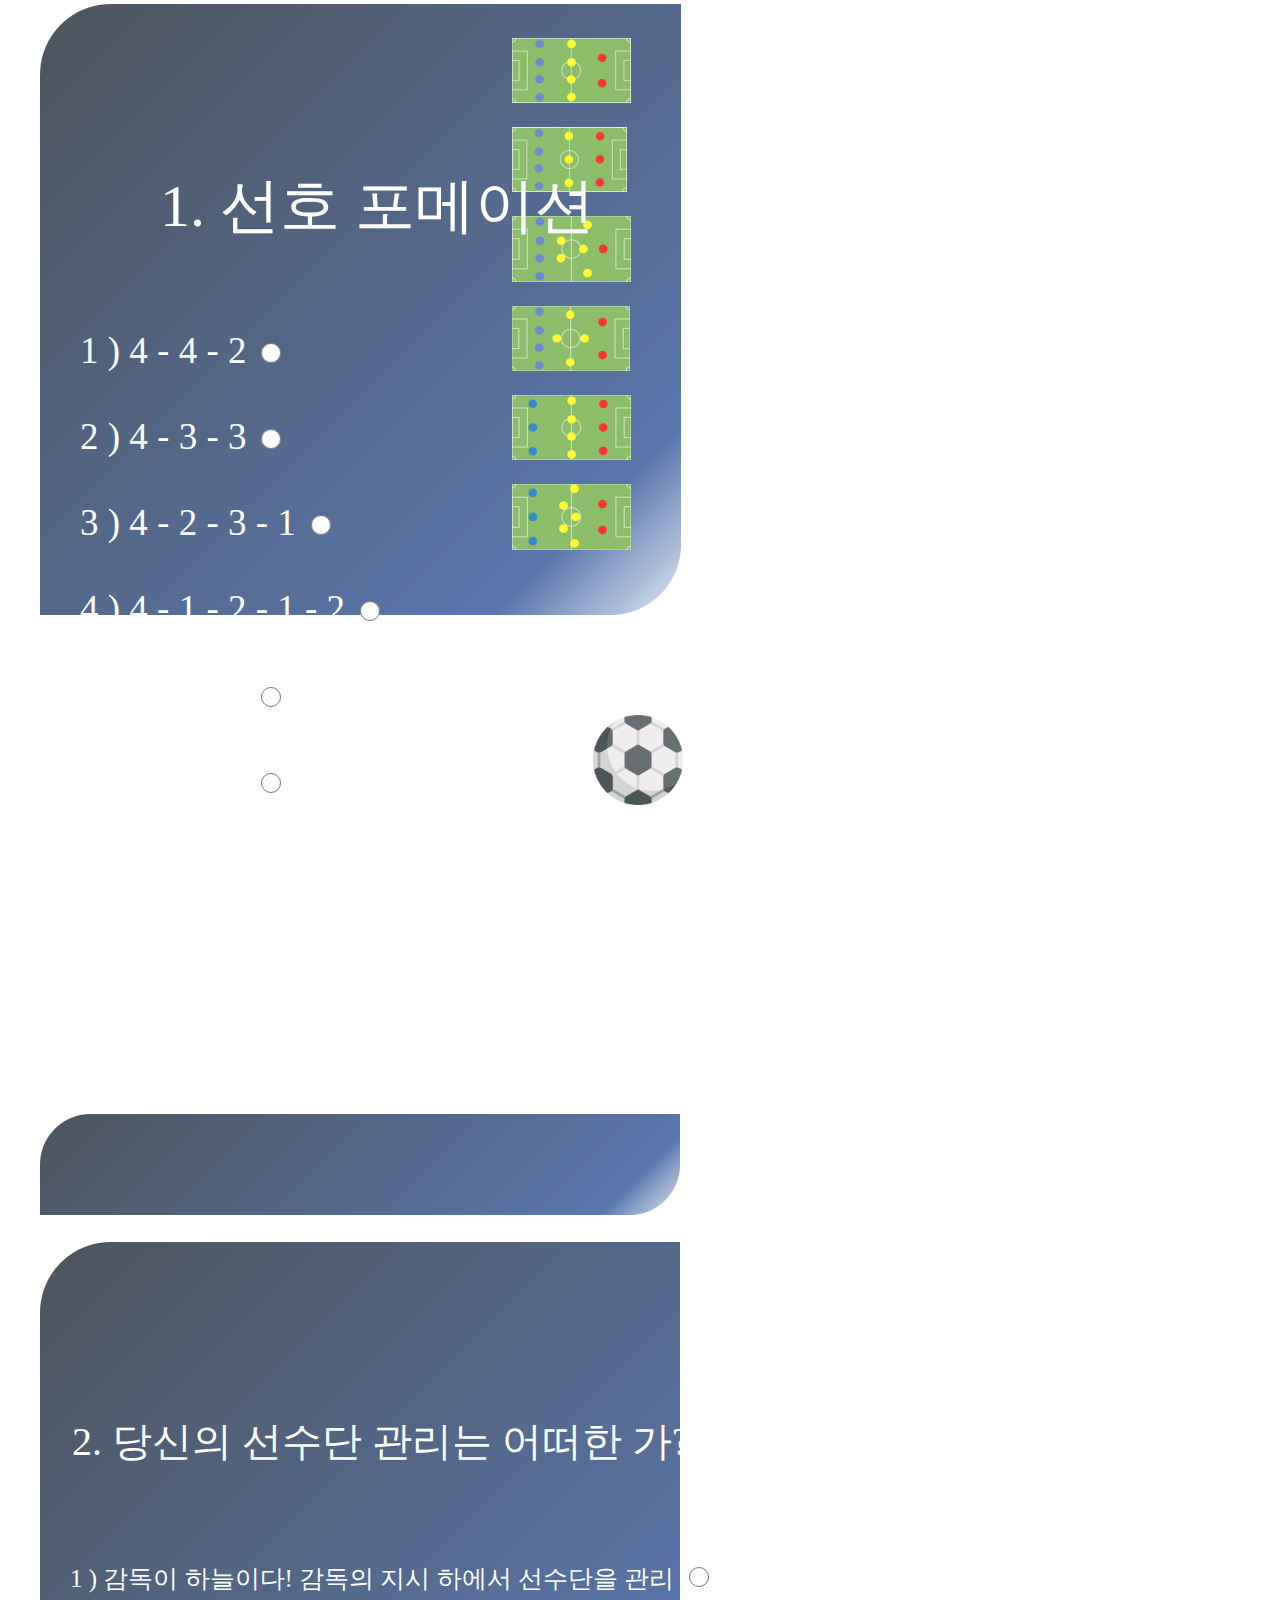
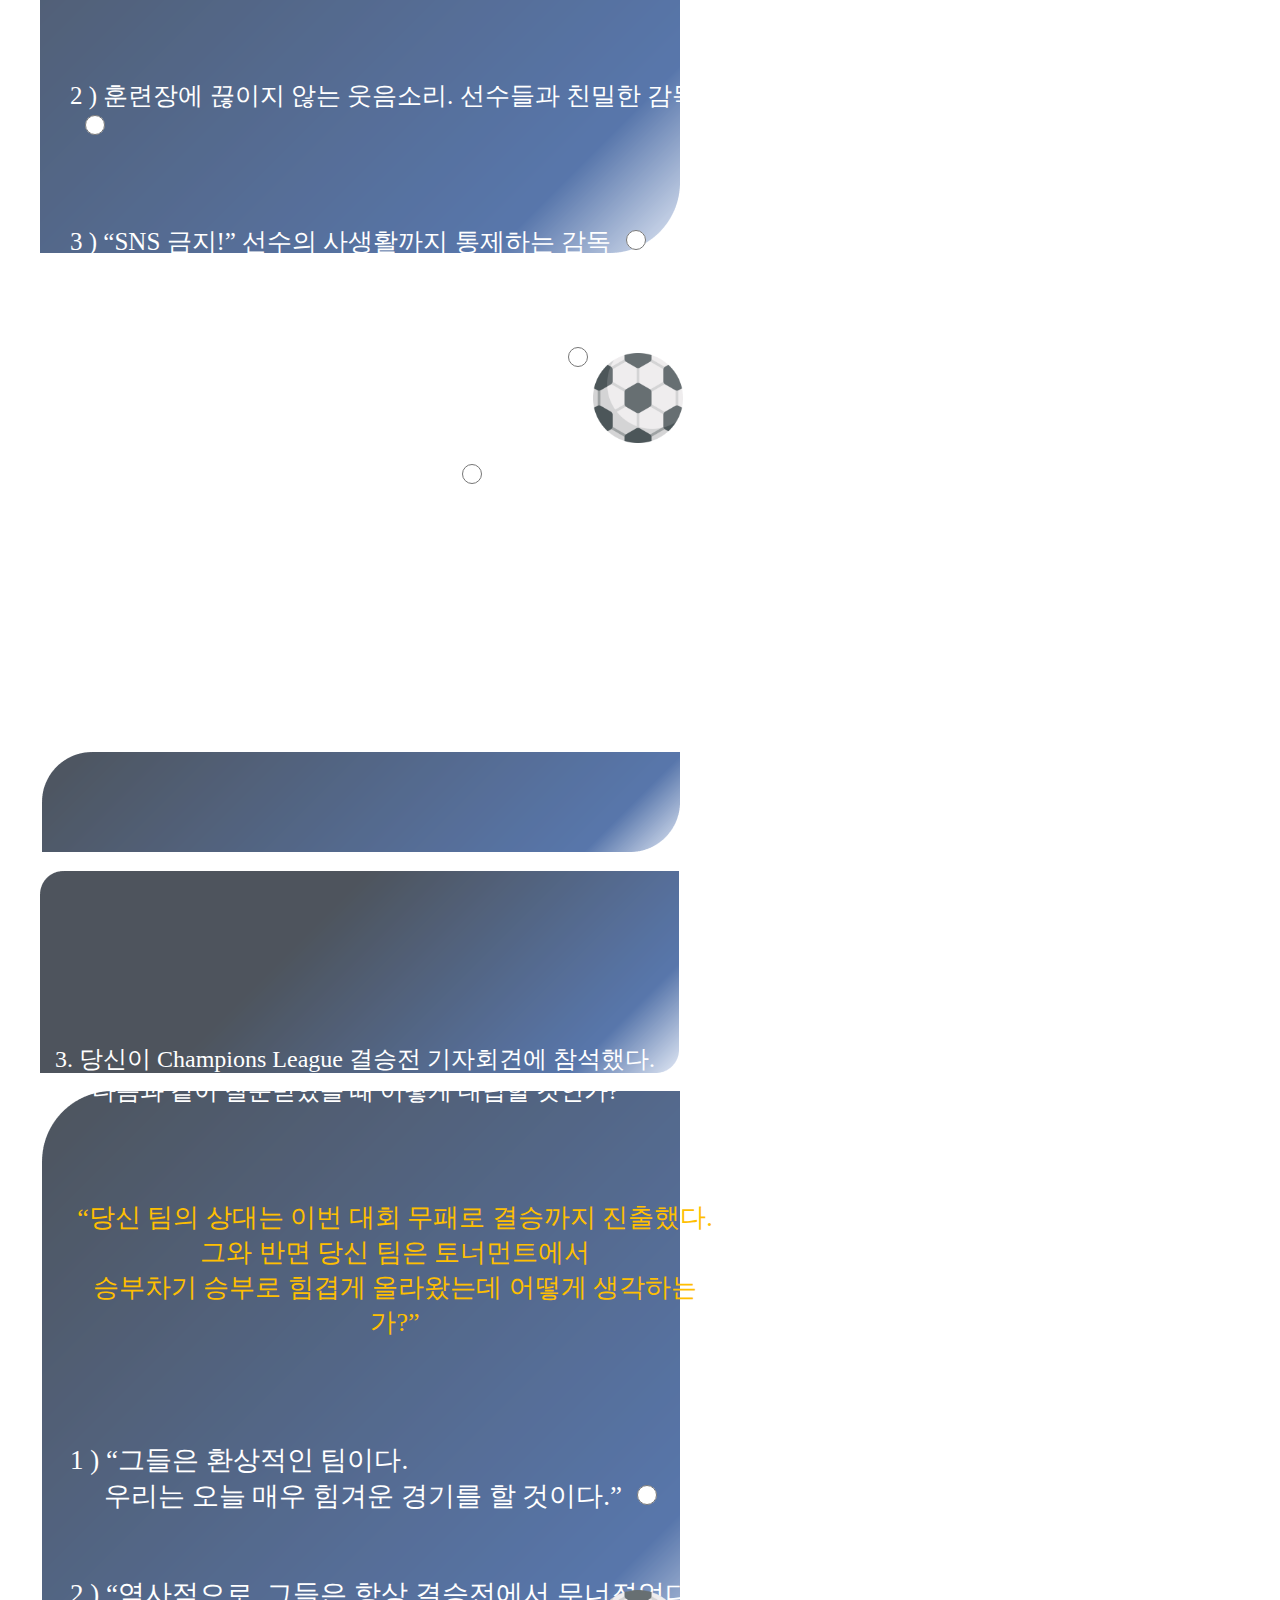
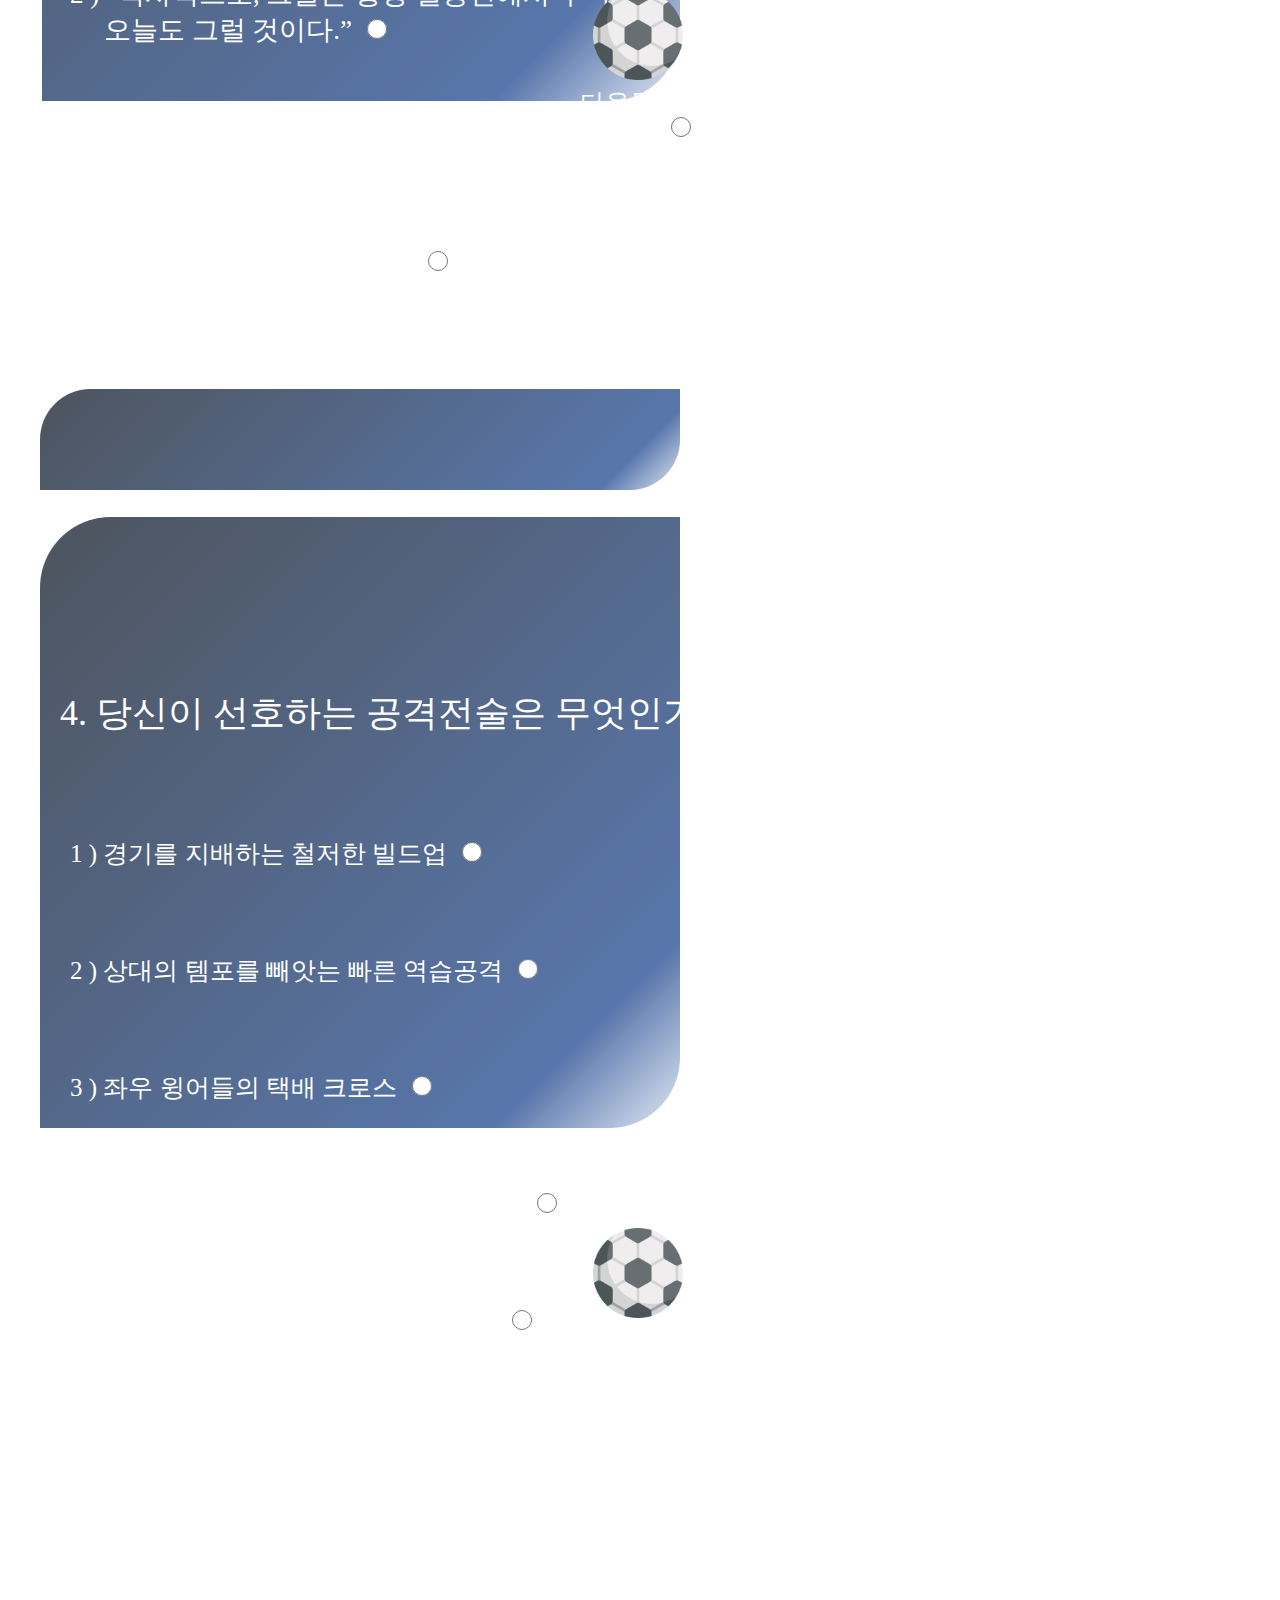
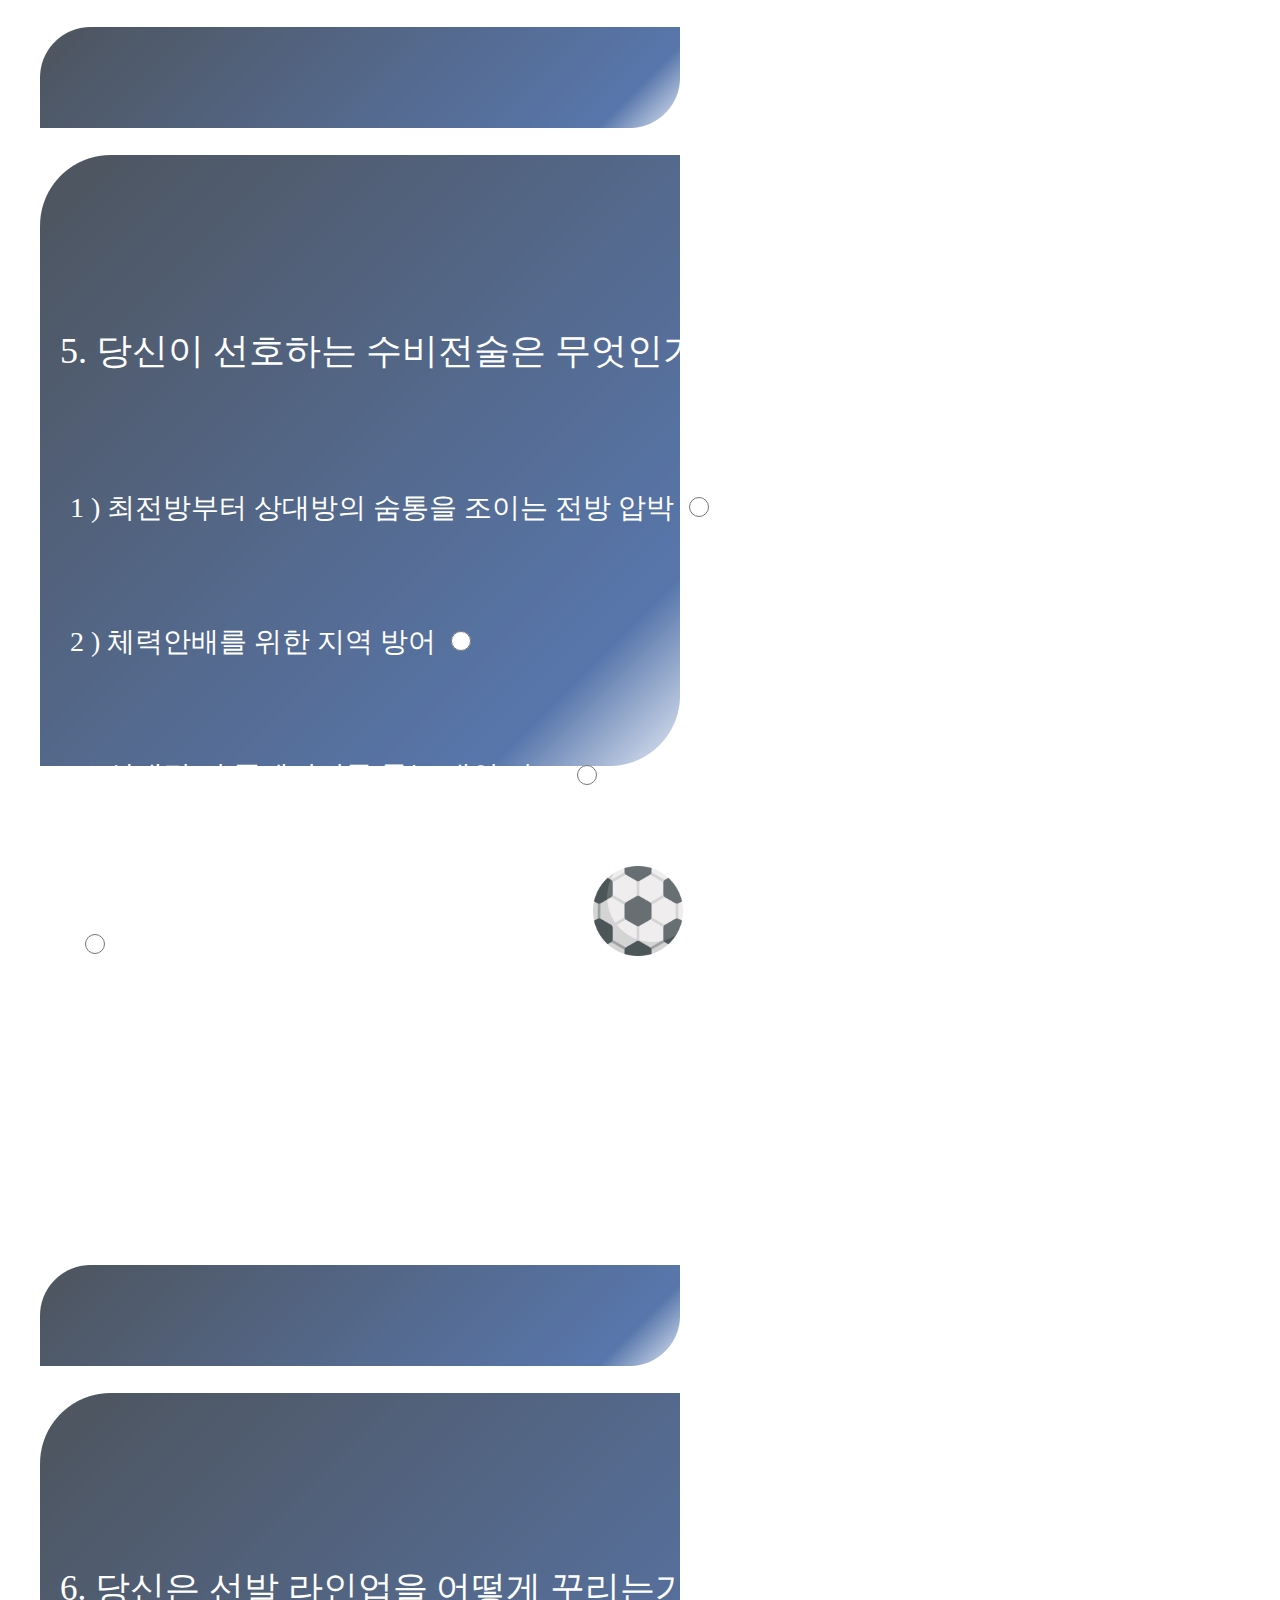
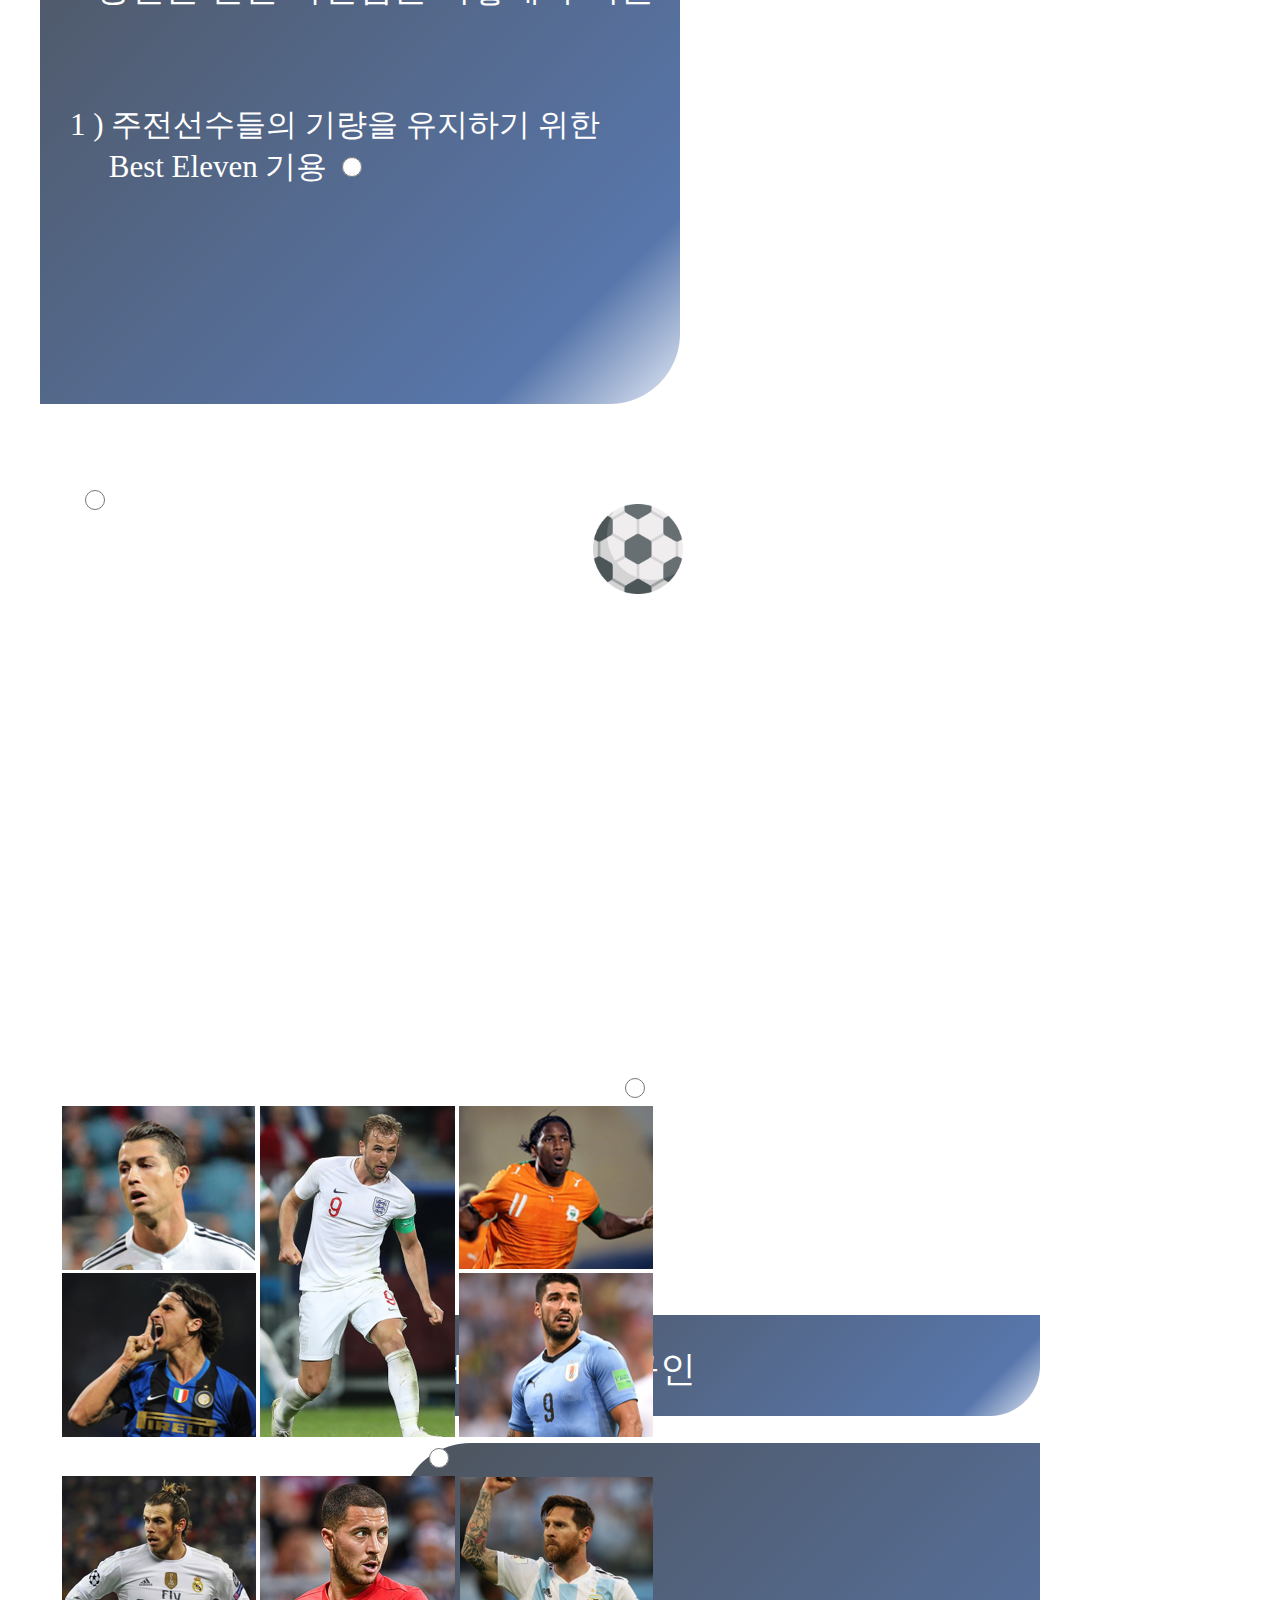
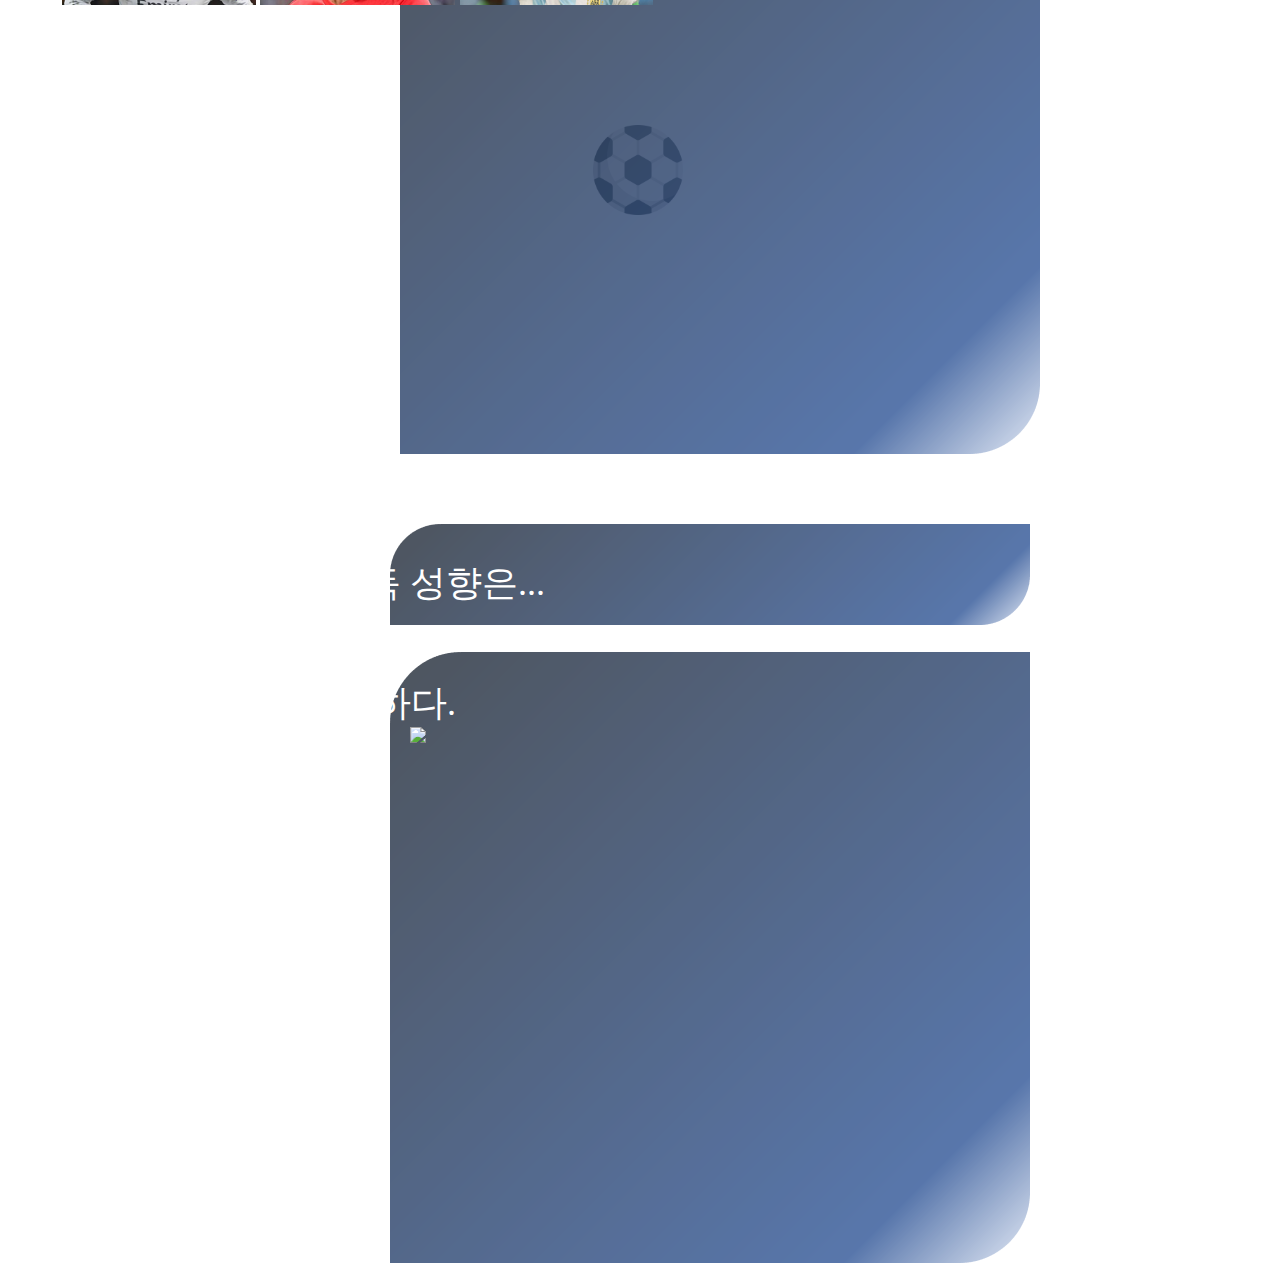
==== commit ea23cdcd: "click!" ====
--- a/index.html
+++ b/index.html
@@ -37,18 +37,21 @@
 	<body topmargin="0", leftmargin="0", rightmargin="0", marginheight="0">
 	
 		<div class="copy-right">© WithUs 2020. All Rights Reserved.</div>
-		<div class = "big_title">감독 성향 분석기 v2.0</div>
+		<div class = "big_title">감독 성향 분석기 v2.0<br></div>
+		
 		<div class = "slick-next slick-arrow" style="display:none"></div>
 		
 		
 		<section id="visual" class="visual">
 			<div>
-				<div class = "manager">당신은<br>어떤 감독인가요?<img src="slide/s1.png" alt=""></div>
+				
+				<div class = "manager">당신은<br>어떤 감독인가요?<img src="slide/s1.png">
+					<p1 class="message" align="right"><b>withus_coach@naver.com</b></p1>
+				</div>
 				<div class="start">				
 					<input id="result" type="image" src="img/ball.png" id="button1" onclick="button1_click();"/><br>
 					<label id="result">검사 시작하기</label>
-				</div>
-				<p1 class="message" align="right">withus_coach@naver.com</p1>
+				</div>				
 			</div>
 			
 			
@@ -66,7 +69,7 @@
 					<label for="q1_6">6 ) 3 - 5 - 2</label><input id="q1_6" type="radio" name="q1" value="6"/>
 
 				</div>
-				<img class="slide2_img" src="slide/s2.png" alt="">
+				<img class="slide2_img" src="slide/s2.png">
 				<div class="gotoCheck">				
 					<input id="result" type="image" src="img/ball.png" id="button1" onclick="button1_click();"/><br>
 					<label id="result">다음문항</label>
@@ -84,7 +87,7 @@
 					<label for="q2_4">4 ) 선수에게 자율적으로 훈련을 맡기는 감독</label><input id="q2_4" type="radio" name="q2" value="4"/><br><br><br><br>
 					<label for="q2_5">5 ) 감독으로써 책무만 다하는 감독</label><input id="q2_5" type="radio" name="q2" value="5"/><br><br>
 				</div>
-				<img class="slide3_img" src="slide/s3.png" alt="">
+				<img class="slide3_img" src="slide/s3.png">
 				<div class="gotoCheck">				
 					<input id="result" type="image" src="img/ball.png" id="button1" onclick="button1_click();"/><br>
 					<label id="result">다음문항</label>
@@ -106,7 +109,7 @@
 					<label for="q3_3">3 ) “우리는 우리가 준비해온 것을 보여줄 것이다.”</label><input id="q3_3" type="radio" name="q3" value="3"/><br><br><br>
 					<label for="q3_4">4 ) “우리는 최고의 선수들을 갖고 있다.<br>&nbsp;&nbsp;&nbsp;&nbsp;&nbsp;그들은 오늘 해낼 것이다.”</label><input id="q3_4" type="radio" name="q3" value="4"/><br><br><br>
 				</div>
-				<img class="slide4_img" src="slide/s4.png" alt="">
+				<img class="slide4_img" src="slide/s4.png">
 				<div class="gotoCheck1">				
 					<input id="result" type="image" src="img/ball.png" id="button1" onclick="button1_click();"/><br>
 					<label id="result">다음문항</label>
@@ -124,7 +127,7 @@
 					<label for="q4_4">4 ) 수비라인을 파괴하는 공간침투 플레이</label><input id="q4_4" type="radio" name="q4"value="4"/><br><br><br><br>
 					<label for="q4_5">5 ) 장신공격수를 이용한 포스트 플레이</label><input id="q4_5" type="radio" name="q4"value="5"/>
 				</div>
-				<img class="slide3_img" src="slide/s3.png" alt="">
+				<img class="slide3_img" src="slide/s3.png">
 				<div class="gotoCheck">				
 					<input id="result" type="image" src="img/ball.png" id="button1" onclick="button1_click();"/><br>
 					<label id="result">다음문항</label>
@@ -141,7 +144,7 @@
 					<label for="q5_3">3 ) 상대팀 키 플레이어를 묶는 대인 마크</label><input id="q5_3" type="radio" name="q5"value="3"/><br><br><br><br>
 					<label for="q5_4">4 ) 철저한 수비간격으로 틈을 주지 않는 두 줄 수비</label><input id="q5_4" type="radio" name="q5"value="4"/>
 				</div>
-				<img class="slide3_img" src="slide/s3.png" alt="">
+				<img class="slide3_img" src="slide/s3.png">
 				<div class="gotoCheck">				
 					<input id="result" type="image" src="img/ball.png" id="button1" onclick="button1_click();"/><br>
 					<label id="result">다음문항</label>
@@ -156,7 +159,7 @@
 					<label for="q6_1"><br>1 ) 주전선수들의 기량을 유지하기 위한<br>&nbsp;&nbsp;&nbsp;&nbsp;&nbsp;Best Eleven 기용</label><input id="q6_1" type="radio" name="q6"value="1"/><br><br><br><br><br><br><br><br>
 					<label for="q6_2">2 ) 소속팀 선수들의 체력안배를 위한 로테이션</label><input id="q6_2" type="radio" name="q6"value="2"/><br><br>
 				</div>
-				<img class="slide3_img" src="slide/s3.png" alt="">
+				<img class="slide3_img" src="slide/s3.png">
 				<div class="gotoCheck">				
 					<input id="result" type="image" src="img/ball.png" id="button1" onclick="button1_click();"/><br>
 					<label id="result">다음문항</label>
@@ -170,7 +173,7 @@
 				
 						
 				
-				<img class="slide8_1_img" src="slide/s3.png" alt="">
+				<img class="slide8_1_img" src="slide/s3.png">
 				
 				<div class="scrollBox">
 					<div style="overflow:auto; height:560px; width:720px;">
@@ -215,7 +218,7 @@
 					3위"<a id="slide9_third" >~</a>":<a1 id="slide9_third_p">~</a1>%
 				</div>
 				<img calss="slide9_img_1" id="coach_img" src= "~" >
-				<img class="slide9_img_2" src="slide/s3.png" alt="">
+				<img class="slide9_img_2" src="slide/s3.png">
 				<div>
                 <!-- Go to www.addthis.com/dashboard to customize your tools -->
                 <div class="addthis_inline_share_toolbox"></div>
--- a/style.css
+++ b/style.css
@@ -6,10 +6,10 @@
 
 .at-share-btn-elements{margin-top:1045px; text-align:center;}
 
-.copy-right{position:absolute; color:#fff; width: 500px; margin-left:-110px; font-family: 'RIDIBatang';
+.copy-right{position:absolute; color:#fff; width: 500px; margin-left:50px; font-family: 'RIDIBatang';
 }
-.message{position:absolute; color:#FA5882; width: 460px; margin-left:-119px;font-family: 'S-CoreDream-6Bold';font-size:23px;
-text-shadow: 1 1 5px black}
+.message{position:absolute; color:#FA5882; margin-top:-1111px; margin-left:-72px;font-family: 'S-CoreDream-6Bold';font-size:23px;
+text-shadow: 1 1 5px black; text-align:left}
 .visual{
 	position:relative;
 	padding:0;
@@ -100,6 +100,29 @@
 
 .gotoCheck1 input {width:90px; height:90px;z-index:50}
 
+div.clickEffect{
+	position:fixed;
+	box-sizing:border-box;
+	border-style:solid;
+	border-color:#FA5882;
+	border-radius:50%;
+	animation:clickEffect 0.4s ease-out;
+	z-index:99999;
+}
+@keyframes clickEffect{
+	0%{
+		opacity:1;
+		width:0.5em; height:0.5em;
+		margin:-0.25em;
+		border-width:0.5rem;
+	}
+	100%{
+		opacity:0.2;
+		width:15em; height:15em;
+		margin:-7.5em;
+		border-width:0.03rem;
+	}
+}
 @font-face { font-family: 'S-CoreDream-6Bold'; src: url('https://cdn.jsdelivr.net/gh/projectnoonnu/noonfonts_six@1.2/S-CoreDream-6Bold.woff') format('woff'); font-weight: normal; font-style: normal; }
 @font-face { font-family: 'Cafe24Ohsquare'; src: url('https://cdn.jsdelivr.net/gh/projectnoonnu/noonfonts_2001@1.1/Cafe24Ohsquare.woff') format('woff'); font-weight: normal; font-style: normal; }
 @font-face { font-family: 'RIDIBatang'; src: url('https://cdn.jsdelivr.net/gh/projectnoonnu/noonfonts_twelve@1.0/RIDIBatang.woff') format('woff'); font-weight: normal; font-style: normal; }
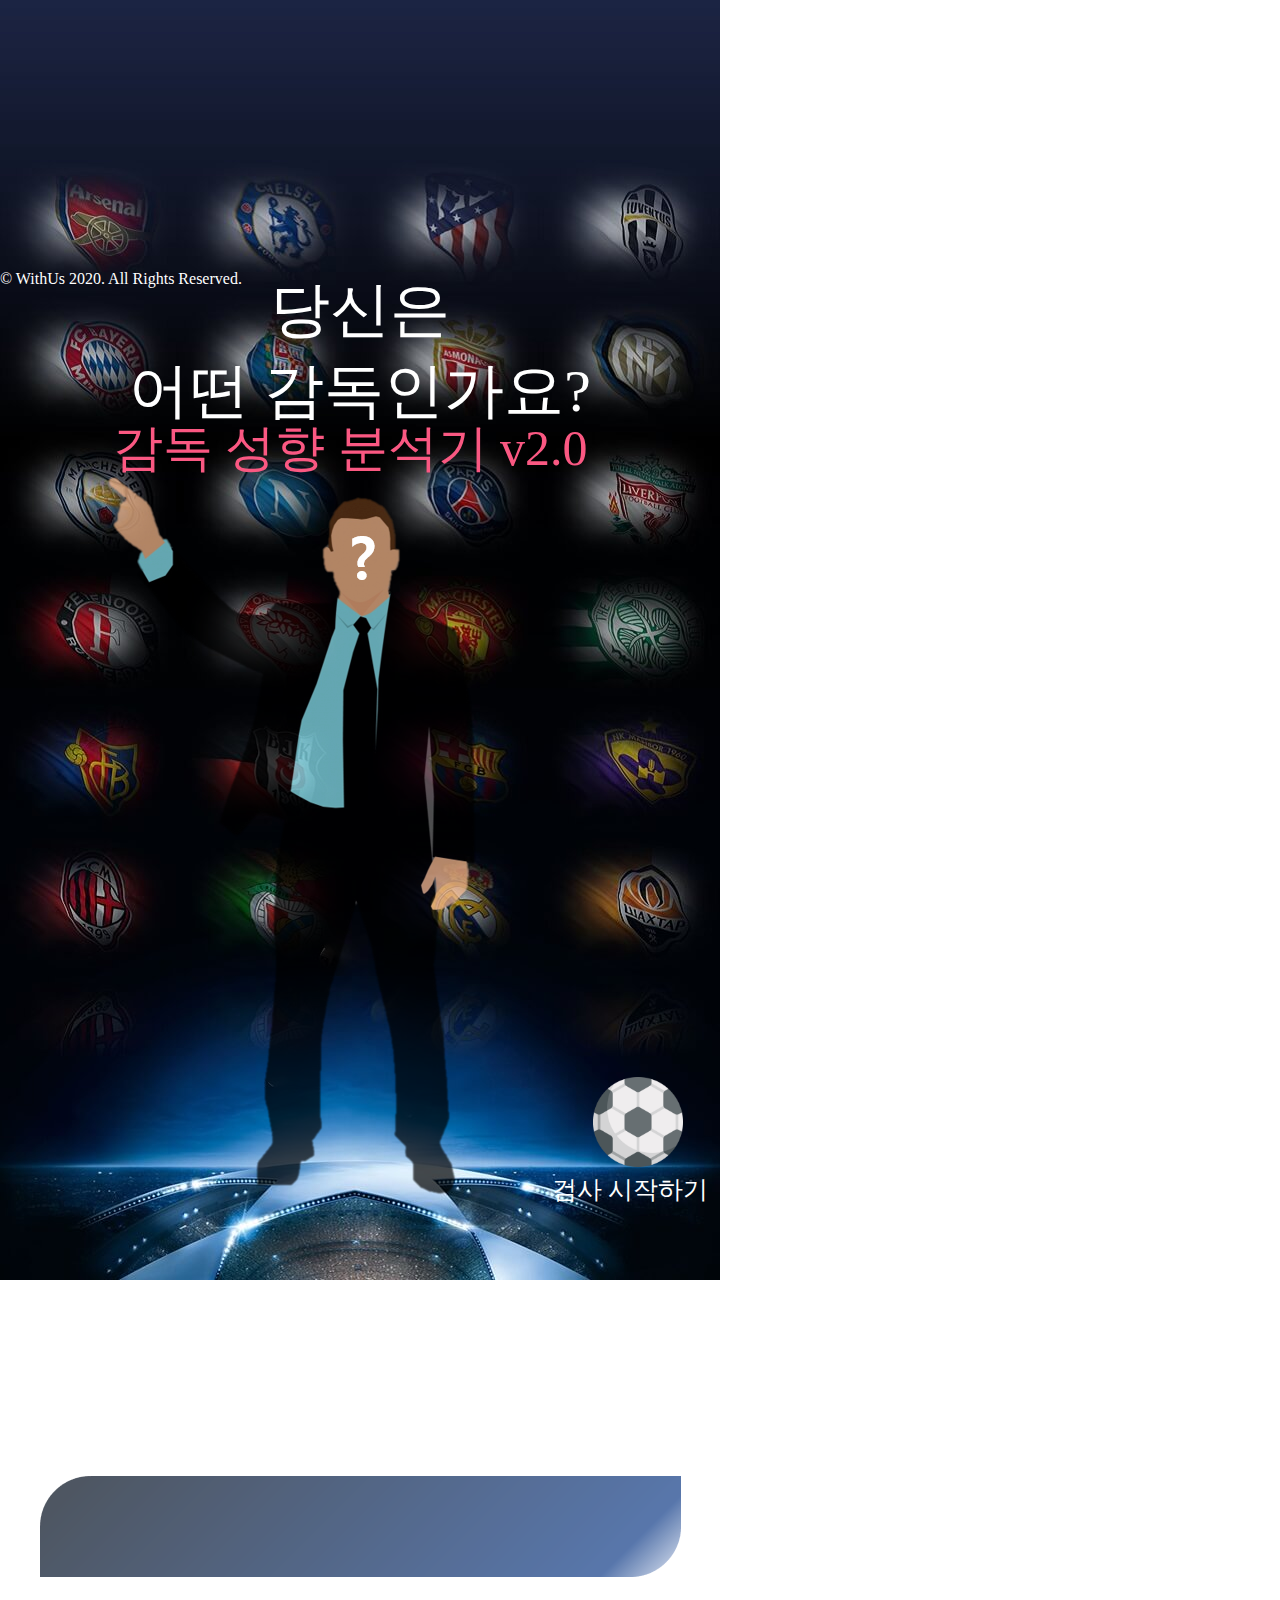
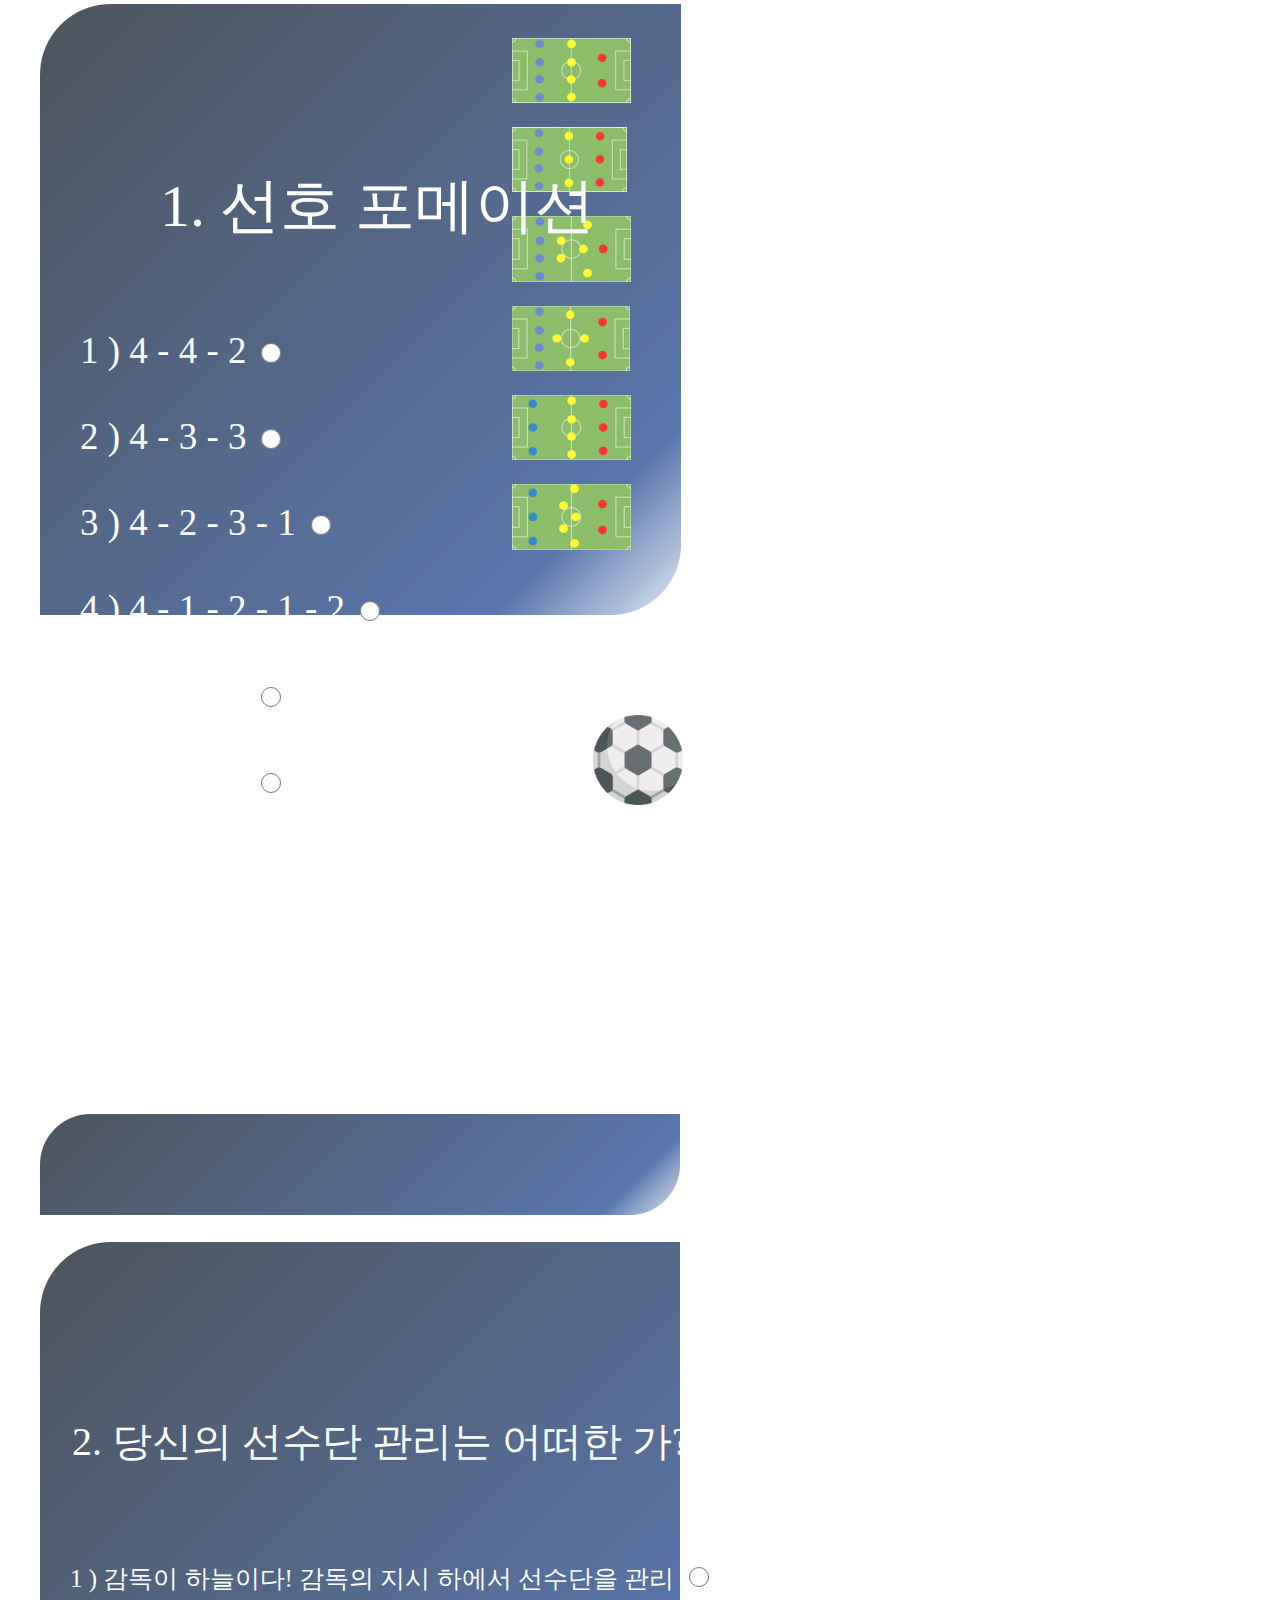
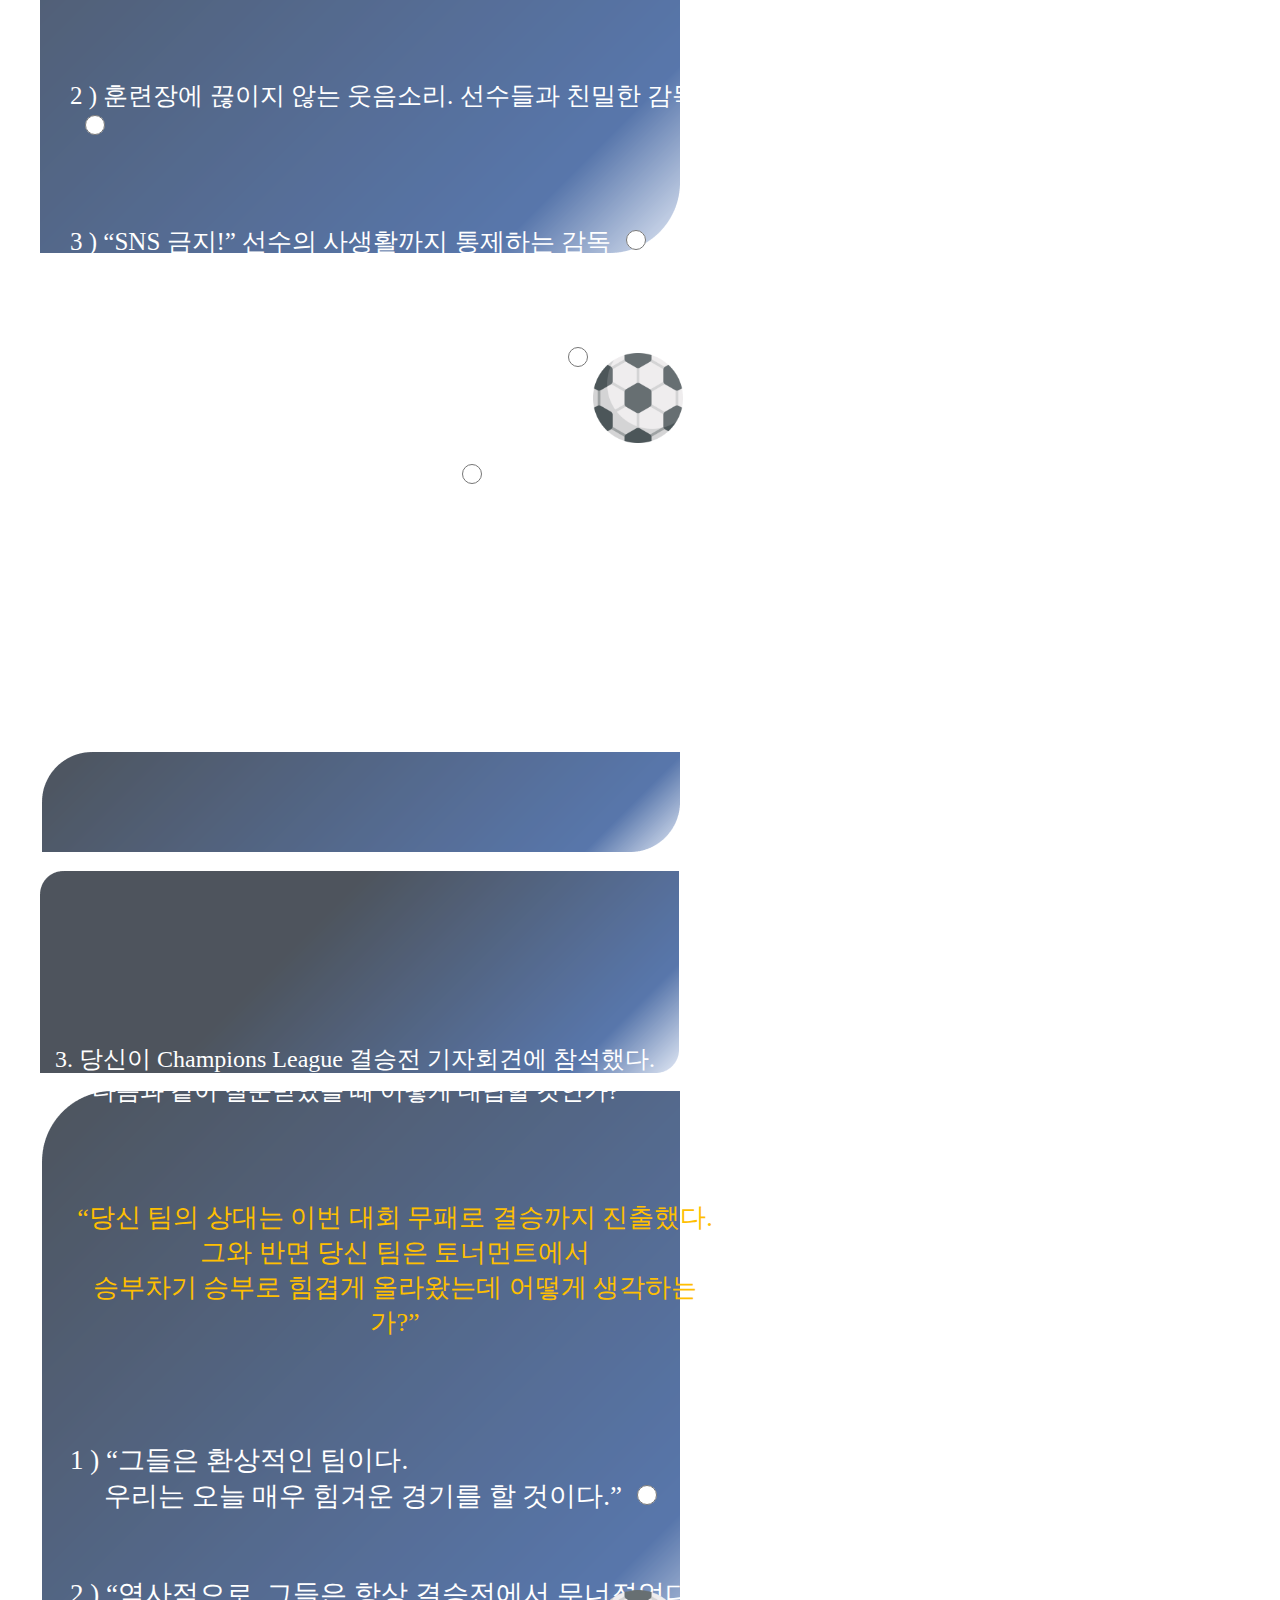
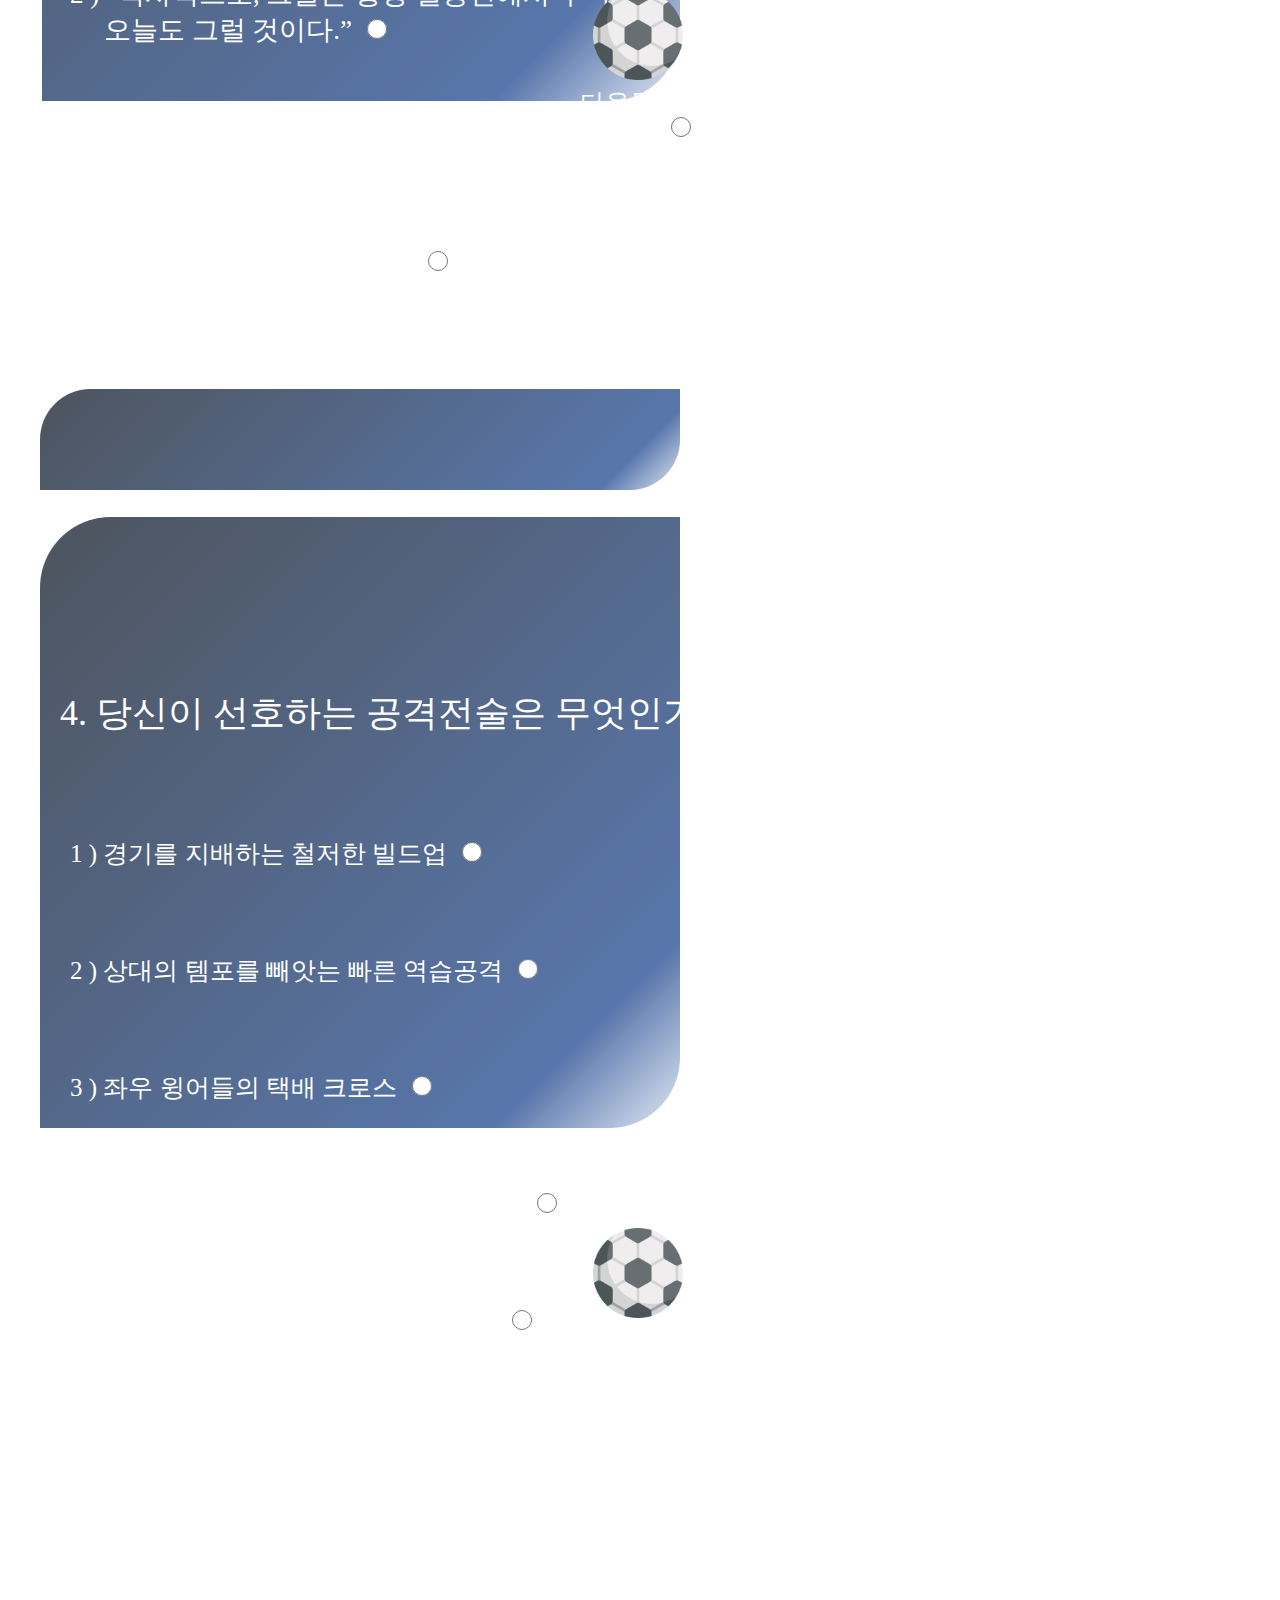
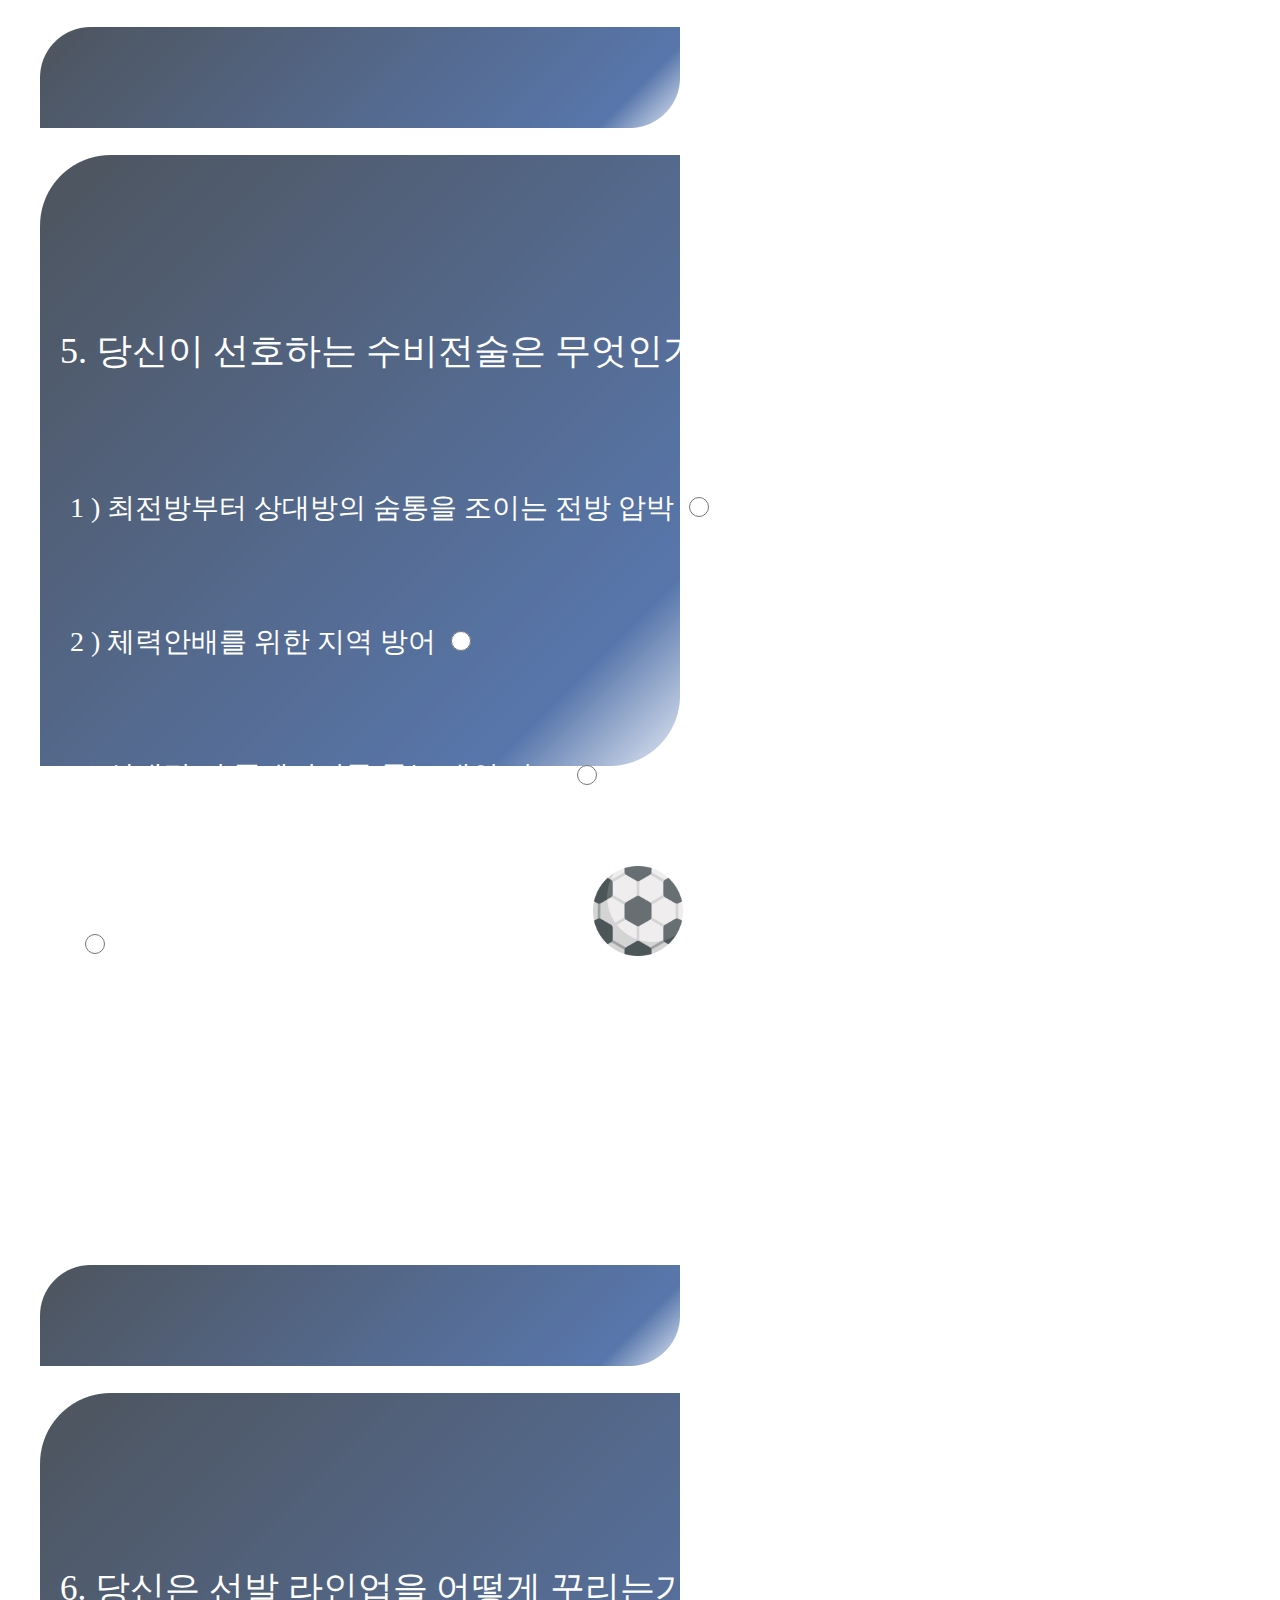
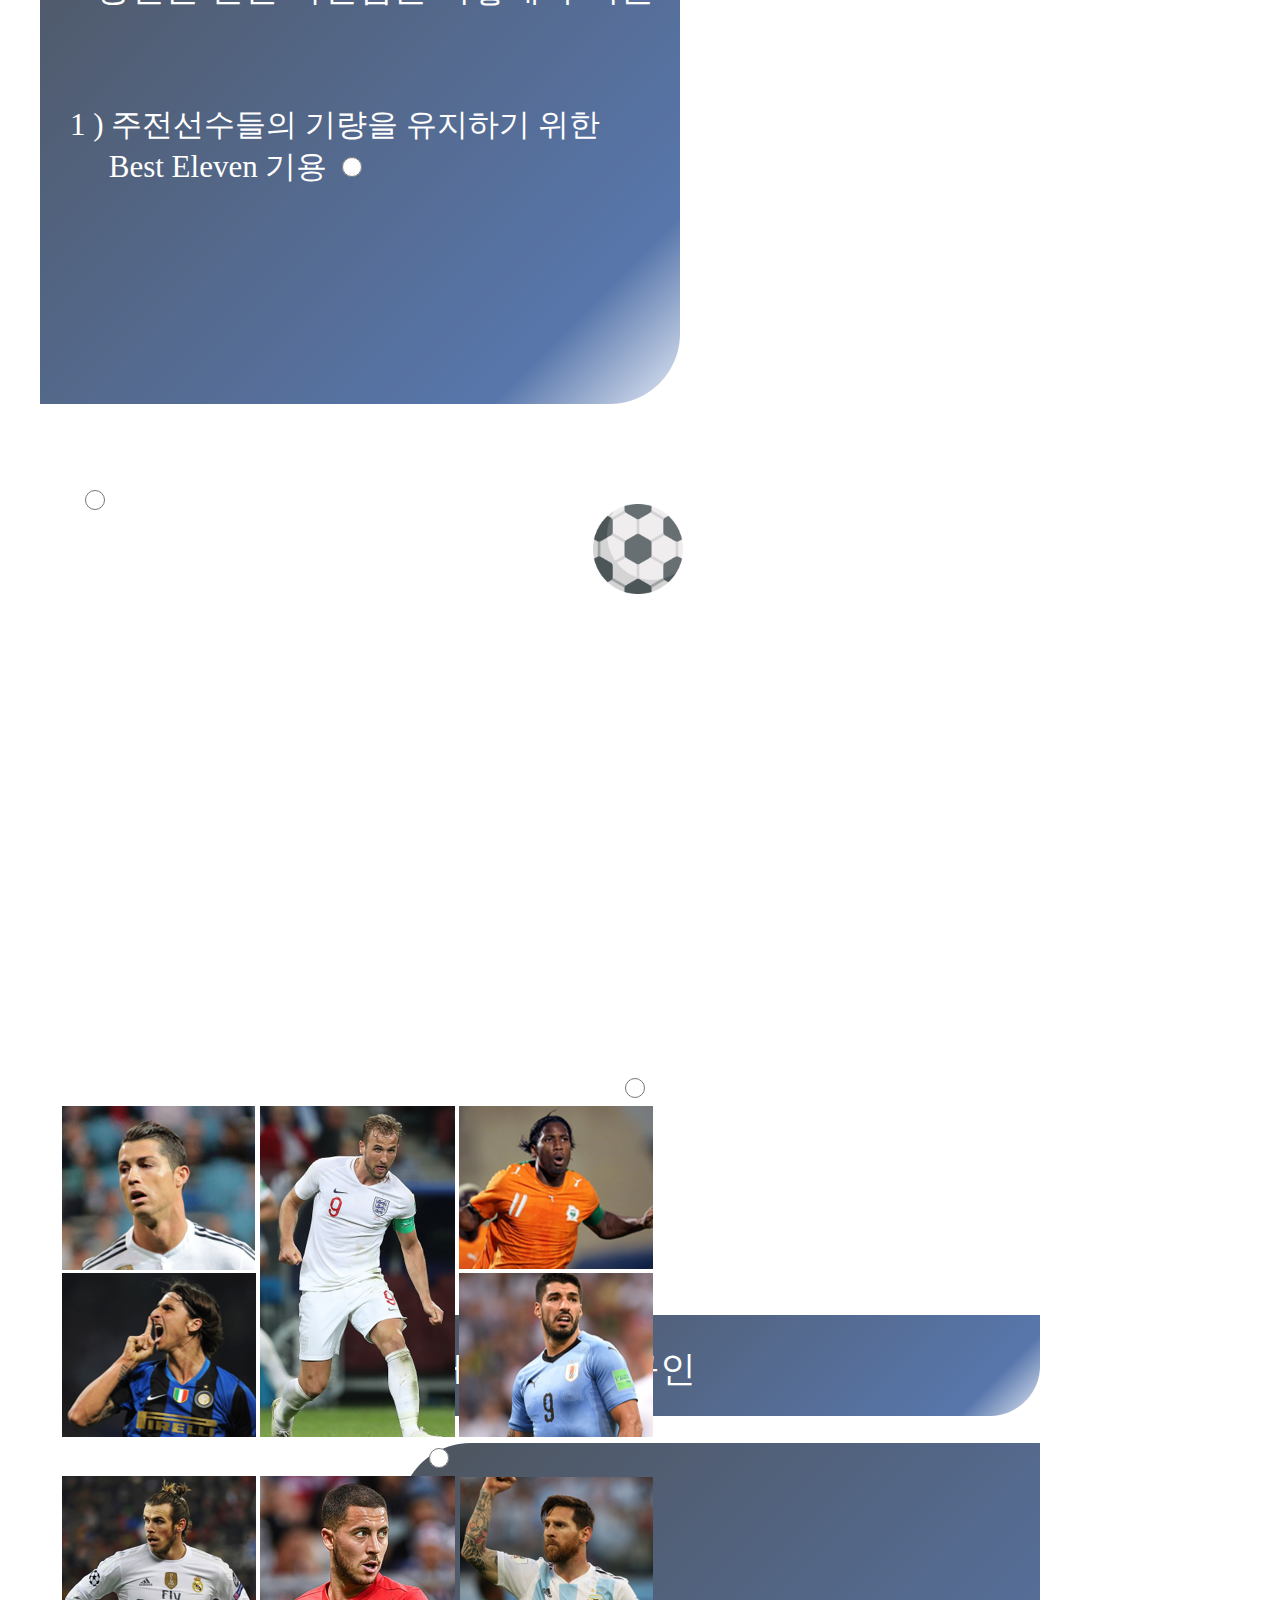
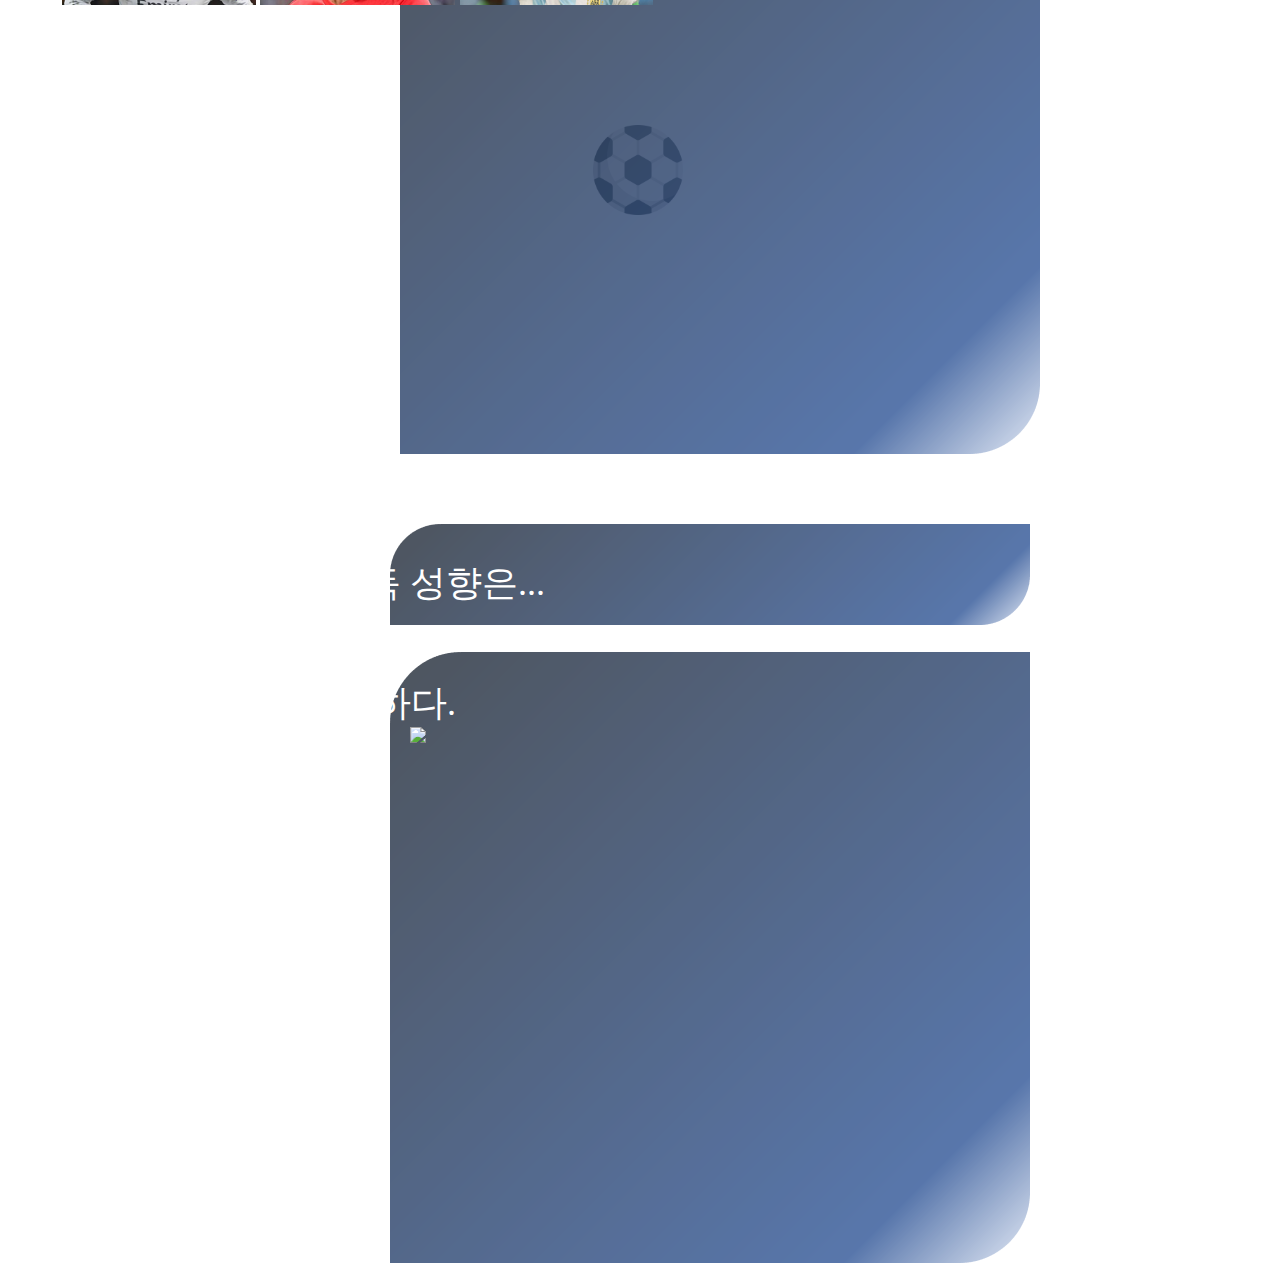
==== commit c19a639a: "descript" ====
--- a/index.html
+++ b/index.html
@@ -10,7 +10,9 @@
 		<meta property="og:url" content="https://withcoach.ga/">
 		<meta property="og:description" content="나와 닮은 축구감독은 누구일까?">
 		<meta property="og:image" content="img/thumbnail_c.png">
+		
 		<meta name="description" content="나의 축구 성향과 비슷한 감독은 누구일까?">
+		<meta name="description" content="서울시립대학교 기계정보공학과 제작">
 		<script data-ad-client="ca-pub-3063863898538581" async src="https://pagead2.googlesyndication.com/pagead/js/adsbygoogle.js"></script>
 		
 		<title>감독 성향 분석기</title>
@@ -52,6 +54,7 @@
 					<input id="result" type="image" src="img/ball.png" id="button1" onclick="button1_click();"/><br>
 					<label id="result">검사 시작하기</label>
 				</div>				
+				<!-- <div class="producer"><b>서울시립대학교 With Us</b></div> -->
 			</div>
 			
 			
--- a/style.css
+++ b/style.css
@@ -1,15 +1,15 @@
 .big_title{position:absolute; margin-top:145px; margin-left:50px; width:600px; font-size:50px; color:#FA5882; font-family: 'Cafe24Ohsquare';}
 
-#kakao_ad2{position:absolute}
+#kakao_ad2{position:absolute;z-index:99999;}
 
 #disqus_thread{margin-top:60px;}
 
 .at-share-btn-elements{margin-top:1045px; text-align:center;}
-
-.copy-right{position:absolute; color:#fff; width: 500px; margin-left:50px; font-family: 'RIDIBatang';
+.producer{position:absolute; color:#FA5882;font-family: 'S-CoreDream-6Bold';font-size:23px;text-shadow: 0 0 1px black; text-align:right;margin-left:425px;}
+.copy-right{position:absolute; color:#fff; font-family: 'RIDIBatang';
 }
 .message{position:absolute; color:#FA5882; margin-top:-1111px; margin-left:-72px;font-family: 'S-CoreDream-6Bold';font-size:23px;
-text-shadow: 1 1 5px black; text-align:left}
+text-shadow: 1 1 5px black; text-align:left;}
 .visual{
 	position:relative;
 	padding:0;
